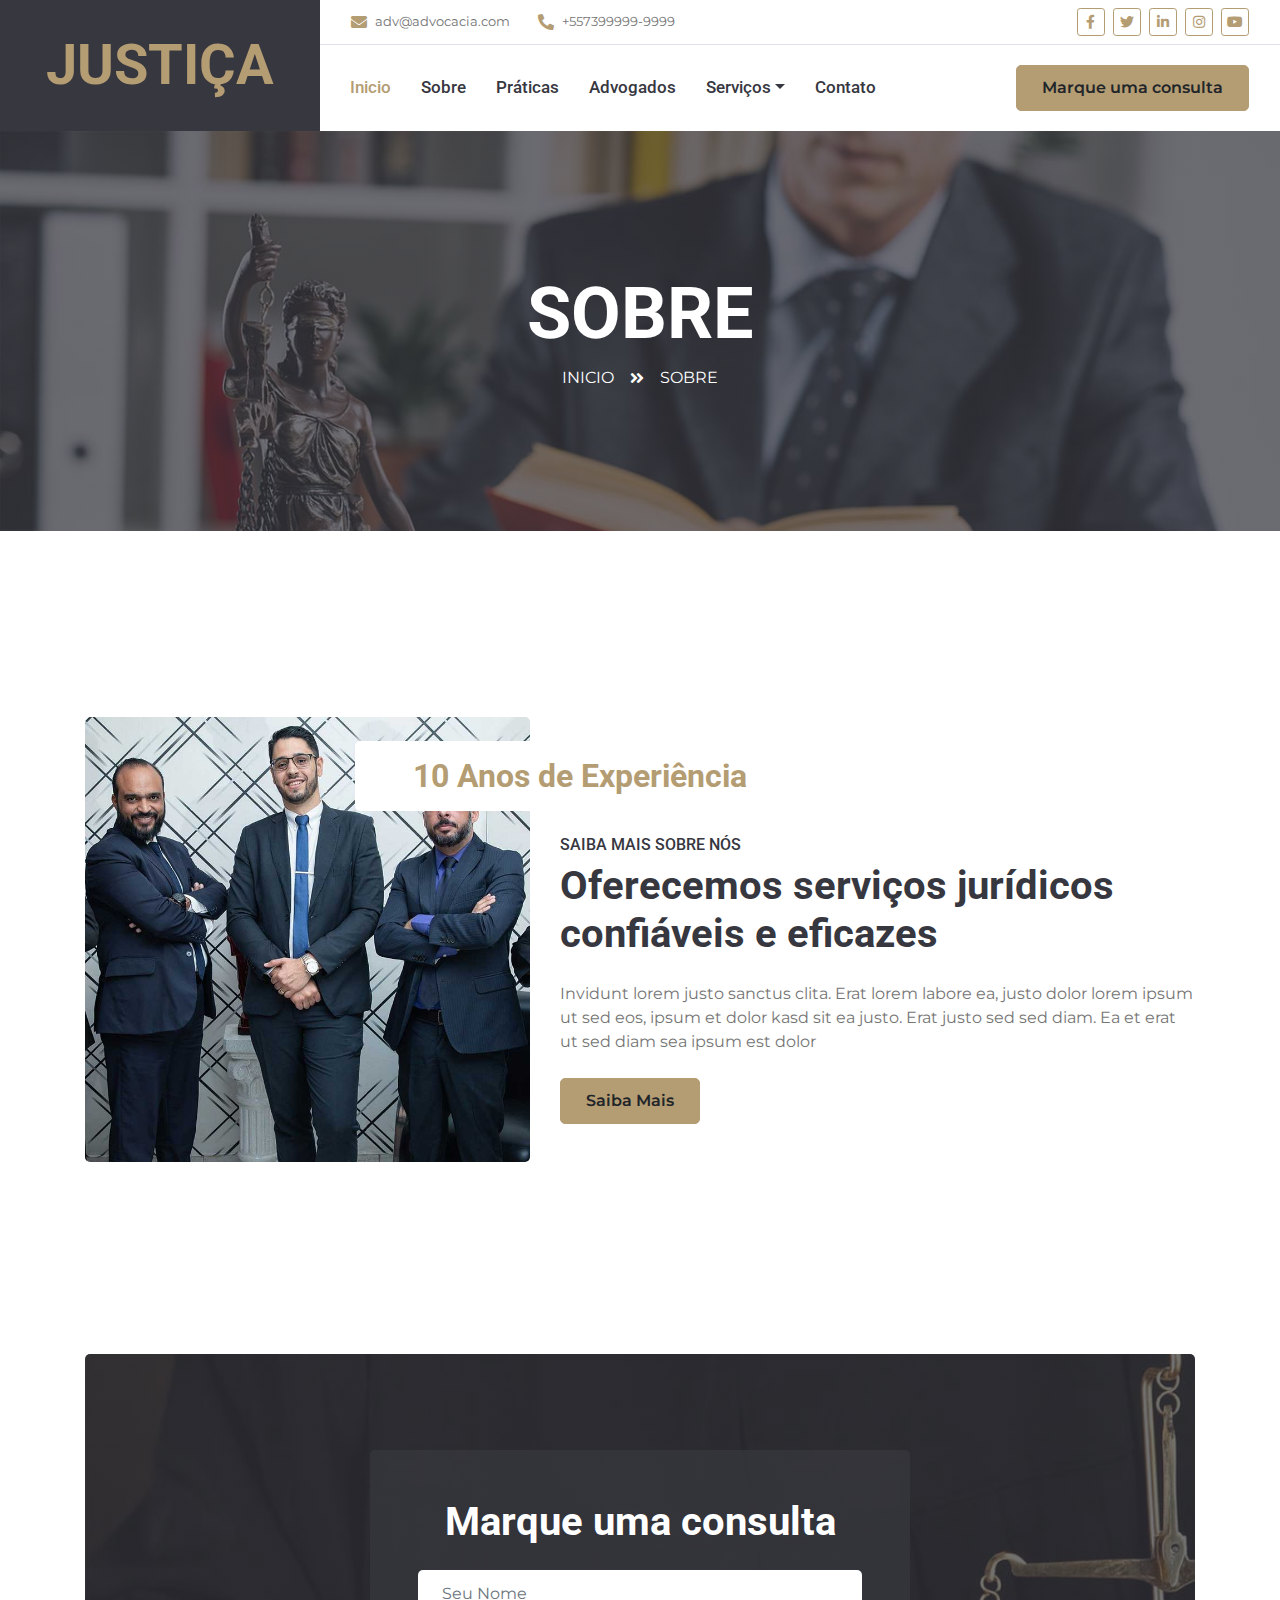
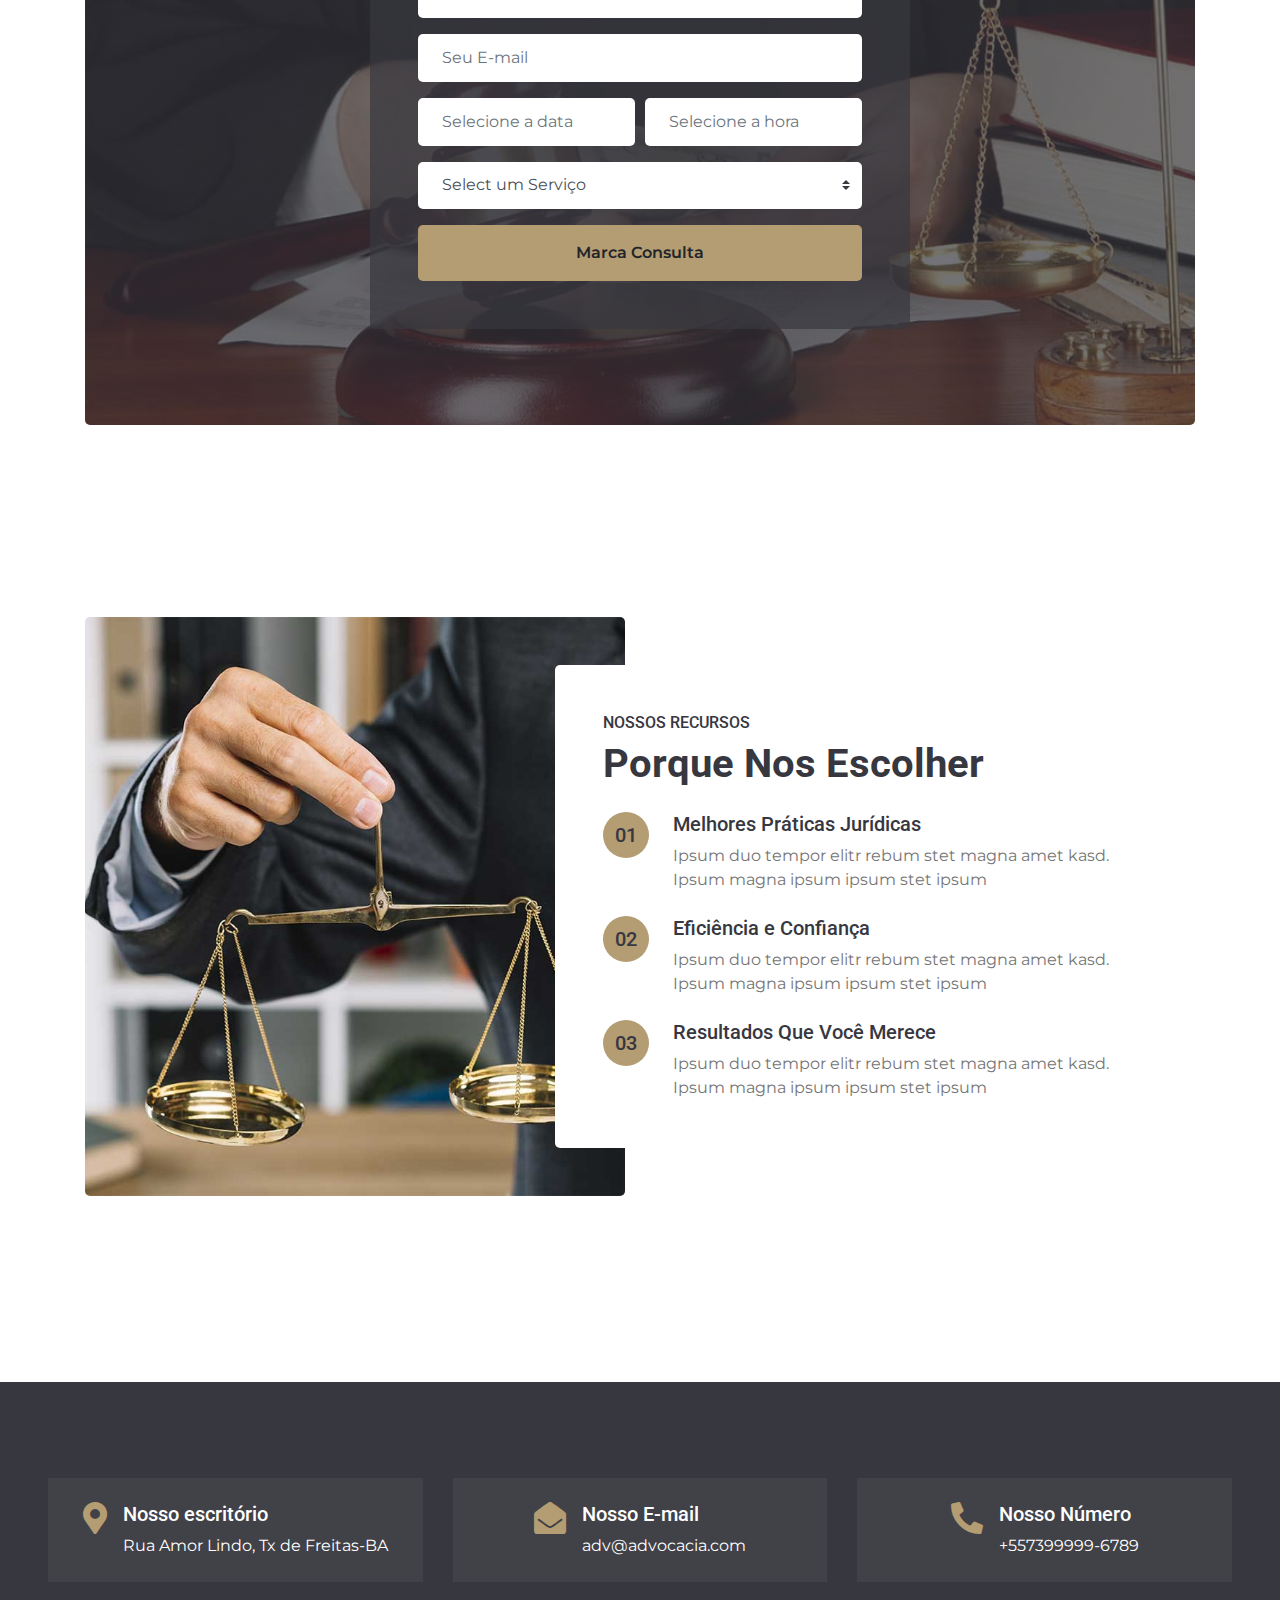
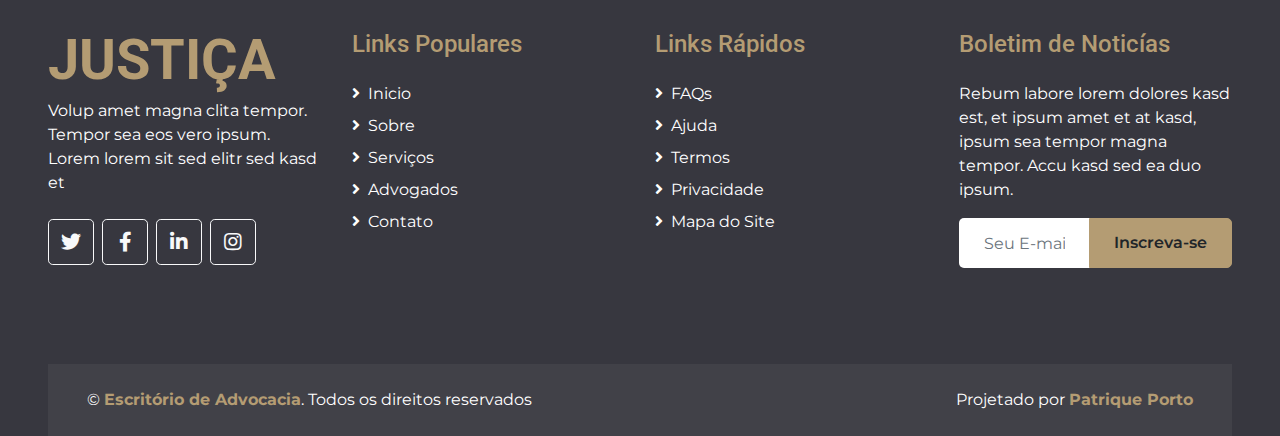
==== about.html @ 9b66af9b "Page finished" ====
<!DOCTYPE html>
<html lang="pt-br">

<head>
    <meta charset="utf-8">
    <title>Escritório de Advocacia</title>
    <meta content="width=device-width, initial-scale=1.0" name="viewport">
    <meta content="Free HTML Templates" name="keywords">
    <meta content="Free HTML Templates" name="description">

    <!-- Favicon -->
    <link href="img/favicon.ico" rel="icon">

    <!-- Google Web Fonts -->
    <link rel="preconnect" href="https://fonts.gstatic.com">
    <link href="https://fonts.googleapis.com/css2?family=Montserrat:wght@400;600&family=Roboto:wght@300;500;700&display=swap" rel="stylesheet"> 

    <!-- Font Awesome -->
    <link href="https://cdnjs.cloudflare.com/ajax/libs/font-awesome/5.10.0/css/all.min.css" rel="stylesheet">

    <!-- Libraries Stylesheet -->
    <link href="lib/owlcarousel/assets/owl.carousel.min.css" rel="stylesheet">
    <link href="lib/tempusdominus/css/tempusdominus-bootstrap-4.min.css" rel="stylesheet" />

    <!-- Customized Bootstrap Stylesheet -->
    <link href="css/style.css" rel="stylesheet">
</head>

<body>
    <!-- Header Start -->
    <div class="container-fluid container-bar">
        <div class="row">
            <div class="col-lg-3 bg-secondary d-none d-lg-block">
                <a href="index.html" class="navbar-brand w-120 h-100 m-0 p-0 d-flex align-items-center justify-content-center">
                    <h1 class="m-0 display-4 text-primary text-uppercase">Justiça</h1>
                </a>
            </div>
            <div class="col-lg-9">
                <div class="row bg-white border-bottom d-none d-lg-flex">
                    <div class="col-lg-7 text-left">
                        <div class="h-100 d-inline-flex align-items-center py-2 px-3">
                            <i class="fa fa-envelope text-primary mr-2"></i>
                            <small>adv@advocacia.com</small>
                        </div>
                        <div class="h-100 d-inline-flex align-items-center py-2 px-2">
                            <i class="fa fa-phone-alt text-primary mr-2"></i>
                            <small>+557399999-9999</small>
                        </div>
                    </div>
                    <div class="col-lg-5 text-right">
                        <div class="d-inline-flex align-items-center p-2">
                            <a class="btn btn-sm btn-outline-primary btn-sm-square mr-2" href="">
                                <i class="fab fa-facebook-f"></i>
                            </a>
                            <a class="btn btn-sm btn-outline-primary btn-sm-square mr-2" href="">
                                <i class="fab fa-twitter"></i>
                            </a>
                            <a class="btn btn-sm btn-outline-primary btn-sm-square mr-2" href="">
                                <i class="fab fa-linkedin-in"></i>
                            </a>
                            <a class="btn btn-sm btn-outline-primary btn-sm-square mr-2" href="">
                                <i class="fab fa-instagram"></i>
                            </a>
                            <a class="btn btn-sm btn-outline-primary btn-sm-square mr-2" href="">
                                <i class="fab fa-youtube"></i>
                            </a>
                        </div>
                    </div>
                </div>
                <nav class="navbar navbar-expand-lg bg-white navbar-light p-0">
                    <a href="index.html" class="navbar-brand d-block d-lg-none">
                        <h1 class="m-0 display-4 text-primary text-uppercase">Justiça</h1>
                    </a>
                    <button type="button" class="navbar-toggler" data-toggle="collapse" data-target="#navbarCollapse">
                        <span class="navbar-toggler-icon"></span>
                    </button>
                    <div class="collapse navbar-collapse justify-content-between" id="navbarCollapse">
                        <div class="navbar-nav mr-auto py-0">
                            <a href="index.html" class="nav-item nav-link active">Inicio</a>
                            <a href="about.html" class="nav-item nav-link">Sobre</a>
                            <a href="service.html" class="nav-item nav-link">Práticas</a>
                            <a href="team.html" class="nav-item nav-link">Advogados</a>
                            <div class="nav-item dropdown">
                                <a href="#" class="nav-link dropdown-toggle" data-toggle="dropdown">Serviços</a>
                                <div class="dropdown-menu rounded-0 m-0">
                                    <a href="#" class="dropdown-item">Serviços 1</a>
                                    <a href="#" class="dropdown-item">Serviços 2</a>
                                    <a href="#" class="dropdown-item">Serviços 3</a>
                                </div>
                            </div>
                            <a href="contact.html" class="nav-item nav-link">Contato</a>
                        </div>
                        <a href="" class="btn btn-primary mr-3 d-none d-lg-block">Marque uma consulta</a>
                    </div>
                </nav>
            </div>
        </div>
    </div>
    <!-- Header End -->


    <!-- Page Header Start -->
    <div class="container-fluid bg-page-header" style="margin-bottom: 90px;">
        <div class="container">
            <div class="d-flex flex-column align-items-center justify-content-center" style="min-height: 400px">
                <h3 class="display-3 text-white text-uppercase">Sobre</h3>
                <div class="d-inline-flex text-white">
                    <p class="m-0 text-uppercase"><a class="text-white" href="">Inicio</a></p>
                    <i class="fa fa-angle-double-right pt-1 px-3"></i>
                    <p class="m-0 text-uppercase">Sobre</p>
                </div>
            </div>
        </div>
    </div>
    <!-- Page Header End -->


    <!-- About Start -->
    <div class="container-fluid py-5">
        <div class="container py-5">
            <div class="row">
                <div class="col-lg-5">
                    <img class="img-fluid rounded" src="img/about.jpg" alt="">
                </div>
                <div class="col-lg-7 mt-4 mt-lg-0">
                    <h2 class="position-relative text-center bg-white text-primary rounded p-3 mt-4 mb-4 d-none d-lg-block" style="width: 450px; margin-left: -205px;">10 Anos de Experiência</h2>
                    <h6 class="text-uppercase">Saiba mais sobre nós</h6>
                    <h1 class="mb-4">Oferecemos serviços jurídicos confiáveis ​​e eficazes</h1>
                    <p>Invidunt lorem justo sanctus clita. Erat lorem labore ea, justo dolor lorem ipsum ut sed eos, ipsum et dolor kasd sit ea justo. Erat justo sed sed diam. Ea et erat ut sed diam sea ipsum est dolor</p>
                    <a href="" class="btn btn-primary mt-2">Saiba Mais</a>
                </div>
            </div>
        </div>
    </div>
    <!-- About End -->


    <!-- Appointment Start -->
    <div class="container-fluid py-5">
        <div class="container py-5">
            <div class="bg-appointment rounded">
                <div class="row h-100 align-items-center justify-content-center">
                    <div class="col-lg-6 py-5">
                        <div class="rounded p-5 my-5" style="background: rgba(55, 55, 63, .7);">
                            <h1 class="text-center text-white mb-4">Marque uma consulta</h1>
                            <form>
                                <div class="form-group">
                                    <input type="text" class="form-control border-0 p-4" placeholder="Seu Nome" required="required" />
                                </div>
                                <div class="form-group">
                                    <input type="email" class="form-control border-0 p-4" placeholder="Seu E-mail" required="required" />
                                </div>
                                <div class="form-row">
                                    <div class="col-6">
                                        <div class="form-group">
                                            <div class="date" id="date" data-target-input="nearest">
                                                <input type="text" class="form-control border-0 p-4 datetimepicker-input" placeholder="Selecione a data" data-target="#date" data-toggle="datetimepicker"/>
                                            </div>
                                        </div>
                                    </div>
                                    <div class="col-6">
                                        <div class="form-group">
                                            <div class="time" id="time" data-target-input="nearest">
                                                <input type="text" class="form-control border-0 p-4 datetimepicker-input" placeholder="Selecione a hora" data-target="#time" data-toggle="datetimepicker"/>
                                            </div>
                                        </div>
                                    </div>
                                </div>
                                <div class="form-group">
                                    <select class="custom-select border-0 px-4" style="height: 47px;">
                                        <option selected>Select um Serviço</option>
                                        <option value="1">Serviço 1</option>
                                        <option value="2">Serviço 2</option>
                                        <option value="3">Serviço 3</option>
                                    </select>
                                </div>
                                <div>
                                    <button class="btn btn-primary btn-block border-0 py-3" type="submit">Marca Consulta</button>
                                </div>
                            </form>
                        </div>
                    </div>
                </div>
            </div>
        </div>
    </div>
    <!-- Appointment End -->


    <!-- Features Start -->
    <div class="container-fluid py-5">
        <div class="container py-5">
            <div class="row">
                <div class="col-lg-6" style="min-height: 500px;">
                    <div class="position-relative h-100 rounded overflow-hidden">
                        <img class="position-absolute w-100 h-100" src="img/feature.jpg" style="object-fit: cover;">
                    </div>
                </div>
                <div class="col-lg-6 pt-5 pb-lg-5">
                    <div class="feature-text bg-white rounded p-lg-5">
                        <h6 class="text-uppercase">Nossos Recursos</h6>
                        <h1 class="mb-4">Porque Nos Escolher</h1>
                        <div class="d-flex mb-4">
                            <div class="btn-primary btn-lg-square px-3" style="border-radius: 50px;">
                                <h5 class="text-secondary m-0">01</h5>
                            </div>
                            <div class="ml-4">
                                <h5>Melhores Práticas Jurídicas</h5>
                                <p class="m-0">Ipsum duo tempor elitr rebum stet magna amet kasd. Ipsum magna ipsum ipsum stet ipsum</p>
                            </div>
                        </div>
                        <div class="d-flex mb-4">
                            <div class="btn-primary btn-lg-square px-3" style="border-radius: 50px;">
                                <h5 class="text-secondary m-0">02</h5>
                            </div>
                            <div class="ml-4">
                                <h5>Eficiência e Confiança</h5>
                                <p class="m-0">Ipsum duo tempor elitr rebum stet magna amet kasd. Ipsum magna ipsum ipsum stet ipsum</p>
                            </div>
                        </div>
                        <div class="d-flex">
                            <div class="btn-primary btn-lg-square px-3" style="border-radius: 50px;">
                                <h5 class="text-secondary m-0">03</h5>
                            </div>
                            <div class="ml-4">
                                <h5>Resultados Que Você Merece</h5>
                                <p class="m-0">Ipsum duo tempor elitr rebum stet magna amet kasd. Ipsum magna ipsum ipsum stet ipsum</p>
                            </div>
                        </div>
                    </div>
                </div>
            </div>
        </div>
    </div>
    <!-- Features End -->


     <!-- Footer Start -->
     <div class="container-fluid bg-secondary text-white pt-5 px-sm-3 px-md-5" style="margin-top: 90px;">
        <div class="row mt-5">
            <div class="col-lg-4">
                <div class="d-flex justify-content-lg-center p-4" style="background: rgba(256, 256, 256, .05);">
                    <i class="fa fa-2x fa-map-marker-alt text-primary"></i>
                    <div class="ml-3">
                        <h5 class="text-white">Nosso escritório</h5>
                        <p class="m-0">Rua Amor Lindo, Tx de Freitas-BA</p>
                    </div>
                </div>
            </div>
            <div class="col-lg-4">
                <div class="d-flex justify-content-lg-center p-4" style="background: rgba(256, 256, 256, .05);">
                    <i class="fa fa-2x fa-envelope-open text-primary"></i>
                    <div class="ml-3">
                        <h5 class="text-white">Nosso E-mail</h5>
                        <p class="m-0">adv@advocacia.com</p>
                    </div>
                </div>
            </div>
            <div class="col-lg-4">
                <div class="d-flex justify-content-lg-center p-4" style="background: rgba(256, 256, 256, .05);">
                    <i class="fa fa-2x fa-phone-alt text-primary"></i>
                    <div class="ml-3">
                        <h5 class="text-white">Nosso Número</h5>
                        <p class="m-0">+557399999-6789</p>
                    </div>
                </div>
            </div>
        </div>
        <div class="row pt-5">
            <div class="col-lg-3 col-md-6 mb-5">
                <a href="index.html" class="navbar-brand">
                    <h1 class="m-0 mt-n2 display-4 text-primary text-uppercase">Justiça</h1>
                </a>
                <p>Volup amet magna clita tempor. Tempor sea eos vero ipsum. Lorem lorem sit sed elitr sed kasd et</p>
                <div class="d-flex justify-content-start mt-4">
                    <a class="btn btn-lg btn-outline-light btn-lg-square mr-2" href="#"><i class="fab fa-twitter"></i></a>
                    <a class="btn btn-lg btn-outline-light btn-lg-square mr-2" href="#"><i class="fab fa-facebook-f"></i></a>
                    <a class="btn btn-lg btn-outline-light btn-lg-square mr-2" href="#"><i class="fab fa-linkedin-in"></i></a>
                    <a class="btn btn-lg btn-outline-light btn-lg-square" href="#"><i class="fab fa-instagram"></i></a>
                </div>
            </div>
            <div class="col-lg-3 col-md-6 mb-5">
                <h4 class="font-weight-semi-bold text-primary mb-4">Links Populares</h4>
                <div class="d-flex flex-column justify-content-start">
                    <a class="text-white mb-2" href="#"><i class="fa fa-angle-right mr-2"></i>Inicio</a>
                    <a class="text-white mb-2" href="#"><i class="fa fa-angle-right mr-2"></i>Sobre</a>
                    <a class="text-white mb-2" href="#"><i class="fa fa-angle-right mr-2"></i>Serviços</a>
                    <a class="text-white mb-2" href="#"><i class="fa fa-angle-right mr-2"></i>Advogados</a>
                    <a class="text-white" href="#"><i class="fa fa-angle-right mr-2"></i>Contato</a>
                </div>
            </div>
            <div class="col-lg-3 col-md-6 mb-5">
                <h4 class="font-weight-semi-bold text-primary mb-4">Links Rápidos</h4>
                <div class="d-flex flex-column justify-content-start">
                    <a class="text-white mb-2" href="#"><i class="fa fa-angle-right mr-2"></i>FAQs</a>
                    <a class="text-white mb-2" href="#"><i class="fa fa-angle-right mr-2"></i>Ajuda</a>
                    <a class="text-white mb-2" href="#"><i class="fa fa-angle-right mr-2"></i>Termos</a>
                    <a class="text-white mb-2" href="#"><i class="fa fa-angle-right mr-2"></i>Privacidade</a>
                    <a class="text-white" href="#"><i class="fa fa-angle-right mr-2"></i>Mapa do Site</a>
                </div>
            </div>
            <div class="col-lg-3 col-md-6 mb-5">
                <h4 class="font-weight-semi-bold text-primary mb-4">Boletim de Noticías</h4>
                <p>Rebum labore lorem dolores kasd est, et ipsum amet et at kasd, ipsum sea tempor magna tempor. Accu kasd sed ea duo ipsum.</p>
                <div class="w-100">
                    <div class="input-group">
                        <input type="text" class="form-control border-0" style="padding: 25px;" placeholder="Seu E-mail">
                        <div class="input-group-append">
                            <button class="btn btn-primary px-4">Inscreva-se</button>
                        </div>
                    </div>
                </div>
            </div>
        </div>
        <div class="row p-4 mt-5 mx-0" style="background: rgba(256, 256, 256, .05);">
            <div class="col-md-6 text-center text-md-left mb-3 mb-md-0">
                <p class="m-0 text-white">&copy; <a class="font-weight-bold" href="#">Escritório de Advocacia</a>. Todos os direitos reservados</p>
            </div>
            <div class="col-md-6 text-center text-md-right">
                <p class="m-0 text-white">Projetado por <a class="font-weight-bold" href="https://portfolio-patrique-porto.vercel.app/" target="_blank">Patrique Porto</a></p>
            </div>
        </div>
    </div>
    <!-- Footer End -->



    <!-- Back to Top -->
    <a href="#" class="btn btn-primary px-3 back-to-top"><i class="fa fa-angle-double-up"></i></a>


    <!-- JavaScript Libraries -->
    <script src="https://code.jquery.com/jquery-3.4.1.min.js"></script>
    <script src="https://stackpath.bootstrapcdn.com/bootstrap/4.4.1/js/bootstrap.bundle.min.js"></script>
    <script src="lib/easing/easing.min.js"></script>
    <script src="lib/waypoints/waypoints.min.js"></script>
    <script src="lib/owlcarousel/owl.carousel.min.js"></script>
    <script src="lib/tempusdominus/js/moment.min.js"></script>
    <script src="lib/tempusdominus/js/moment-timezone.min.js"></script>
    <script src="lib/tempusdominus/js/tempusdominus-bootstrap-4.min.js"></script>

    <!-- Contact Javascript File -->
    <script src="mail/jqBootstrapValidation.min.js"></script>
    <script src="mail/contact.js"></script>

    <!-- Template Javascript -->
    <script src="js/main.js"></script>
</body>

</html>
---- css/style.css ----
/******* Initial Configs ********/

:root {
  --blue: #007bff;
  --indigo: #6610f2;
  --purple: #6f42c1;
  --pink: #e83e8c;
  --red: #dc3545;
  --orange: #fd7e14;
  --yellow: #ffc107;
  --green: #28a745;
  --teal: #20c997;
  --cyan: #17a2b8;
  --white: #fff;
  --gray: #6c757d;
  --gray-dark: #343a40;
  --primary: #B49C73;
  --secondary: #37373F;
  --success: #28a745;
  --info: #17a2b8;
  --warning: #ffc107;
  --danger: #dc3545;
  --light: #f8f9fa;
  --dark: #343a40;
  --breakpoint-xs: 0;
  --breakpoint-sm: 576px;
  --breakpoint-md: 768px;
  --breakpoint-lg: 992px;
  --breakpoint-xl: 1200px;
  --font-family-sans-serif: "Montserrat", sans-serif;
  --font-family-monospace: SFMono-Regular, Menlo, Monaco, Consolas, "Liberation Mono", "Courier New", monospace;
}

*,
*::before,
*::after {
  box-sizing: border-box;
}

html {
  font-family: sans-serif;
  line-height: 1.15;
  -webkit-text-size-adjust: 100%;
  -webkit-tap-highlight-color: rgba(0, 0, 0, 0);
}

article, aside, figcaption, figure, footer, header, hgroup, main, nav, section {
  display: block;
}

body {
  margin: 0;
  font-family: "Montserrat", sans-serif;
  font-size: 1rem;
  font-weight: 400;
  line-height: 1.5;
  color: #757575;
  text-align: left;
  background-color: #fff;
}

[tabindex="-1"]:focus:not(:focus-visible) {
  outline: 0 !important;
}

hr {
  box-sizing: content-box;
  height: 0;
  overflow: visible;
}

h1, h2, h3, h4, h5, h6 {
  margin-top: 0;
  margin-bottom: 0.5rem;
}

p {
  margin-top: 0;
  margin-bottom: 1rem;
}

abbr[title],
abbr[data-original-title] {
  text-decoration: underline;
  text-decoration: underline dotted;
  cursor: help;
  border-bottom: 0;
  text-decoration-skip-ink: none;
}

address {
  margin-bottom: 1rem;
  font-style: normal;
  line-height: inherit;
}

ol,
ul,
dl {
  margin-top: 0;
  margin-bottom: 1rem;
}

ol ol,
ul ul,
ol ul,
ul ol {
  margin-bottom: 0;
}

dt {
  font-weight: 700;
}

dd {
  margin-bottom: .5rem;
  margin-left: 0;
}

blockquote {
  margin: 0 0 1rem;
}

b,
strong {
  font-weight: bolder;
}

small {
  font-size: 80%;
}

sub,
sup {
  position: relative;
  font-size: 75%;
  line-height: 0;
  vertical-align: baseline;
}

sub {
  bottom: -.25em;
}

sup {
  top: -.5em;
}

a {
  color: #B49C73;
  text-decoration: none;
  background-color: transparent;
}

a:hover {
  color: #8e764c;
  text-decoration: underline;
}

a:not([href]):not([class]) {
  color: inherit;
  text-decoration: none;
}

a:not([href]):not([class]):hover {
  color: inherit;
  text-decoration: none;
}

pre,
code,
kbd,
samp {
  font-family: SFMono-Regular, Menlo, Monaco, Consolas, "Liberation Mono", "Courier New", monospace;
  font-size: 1em;
}

pre {
  margin-top: 0;
  margin-bottom: 1rem;
  overflow: auto;
  -ms-overflow-style: scrollbar;
}

figure {
  margin: 0 0 1rem;
}

img {
  vertical-align: middle;
  border-style: none;
}

svg {
  overflow: hidden;
  vertical-align: middle;
}

table {
  border-collapse: collapse;
}

caption {
  padding-top: 0.75rem;
  padding-bottom: 0.75rem;
  color: #6c757d;
  text-align: left;
  caption-side: bottom;
}

th {
  text-align: inherit;
  text-align: -webkit-match-parent;
}

label {
  display: inline-block;
  margin-bottom: 0.5rem;
}

button {
  border-radius: 0;
}

button:focus {
  outline: 1px dotted;
  outline: 5px auto -webkit-focus-ring-color;
}

input,
button,
select,
optgroup,
textarea {
  margin: 0;
  font-family: inherit;
  font-size: inherit;
  line-height: inherit;
}

button,
input {
  overflow: visible;
}

button,
select {
  text-transform: none;
}

[role="button"] {
  cursor: pointer;
}

select {
  word-wrap: normal;
}

button,
[type="button"],
[type="reset"],
[type="submit"] {
  -webkit-appearance: button;
}

button:not(:disabled),
[type="button"]:not(:disabled),
[type="reset"]:not(:disabled),
[type="submit"]:not(:disabled) {
  cursor: pointer;
}

button::-moz-focus-inner,
[type="button"]::-moz-focus-inner,
[type="reset"]::-moz-focus-inner,
[type="submit"]::-moz-focus-inner {
  padding: 0;
  border-style: none;
}

input[type="radio"],
input[type="checkbox"] {
  box-sizing: border-box;
  padding: 0;
}

textarea {
  overflow: auto;
  resize: vertical;
}

fieldset {
  min-width: 0;
  padding: 0;
  margin: 0;
  border: 0;
}

legend {
  display: block;
  width: 100%;
  max-width: 100%;
  padding: 0;
  margin-bottom: .5rem;
  font-size: 1.5rem;
  line-height: inherit;
  color: inherit;
  white-space: normal;
}

@media (max-width: 1200px) {
  legend {
    font-size: calc(1.275rem + 0.3vw) ;
  }
}

progress {
  vertical-align: baseline;
}

[type="number"]::-webkit-inner-spin-button,
[type="number"]::-webkit-outer-spin-button {
  height: auto;
}

[type="search"] {
  outline-offset: -2px;
  -webkit-appearance: none;
}

[type="search"]::-webkit-search-decoration {
  -webkit-appearance: none;
}

::-webkit-file-upload-button {
  font: inherit;
  -webkit-appearance: button;
}

output {
  display: inline-block;
}

summary {
  display: list-item;
  cursor: pointer;
}

template {
  display: none;
}

[hidden] {
  display: none !important;
}

h1, h2, h3, h4, h5, h6,
.h1, .h2, .h3, .h4, .h5, .h6 {
  margin-bottom: 0.5rem;
  font-family: "Roboto", sans-serif;
  font-weight: 500;
  line-height: 1.2;
  color: #37373F;
}

h1, .h1 {
  font-size: 2.5rem;
}

@media (max-width: 1200px) {
  h1, .h1 {
    font-size: calc(1.375rem + 1.5vw) ;
  }
}

h2, .h2 {
  font-size: 2rem;
}

@media (max-width: 1200px) {
  h2, .h2 {
    font-size: calc(1.325rem + 0.9vw) ;
  }
}

h3, .h3 {
  font-size: 1.75rem;
}

@media (max-width: 1200px) {
  h3, .h3 {
    font-size: calc(1.3rem + 0.6vw) ;
  }
}

h4, .h4 {
  font-size: 1.5rem;
}

@media (max-width: 1200px) {
  h4, .h4 {
    font-size: calc(1.275rem + 0.3vw) ;
  }
}

h5, .h5 {
  font-size: 1.25rem;
}

h6, .h6 {
  font-size: 1rem;
}

.lead {
  font-size: 1.25rem;
  font-weight: 300;
}

.display-1 {
  font-size: 6rem;
  font-weight: 300;
  line-height: 1.2;
}

@media (max-width: 1200px) {
  .display-1 {
    font-size: calc(1.725rem + 5.7vw) ;
  }
}

.display-2 {
  font-size: 5.5rem;
  font-weight: 300;
  line-height: 1.2;
}

@media (max-width: 1200px) {
  .display-2 {
    font-size: calc(1.675rem + 5.1vw) ;
  }
}

.display-3 {
  font-size: 4.5rem;
  font-weight: 300;
  line-height: 1.2;
}

@media (max-width: 1200px) {
  .display-3 {
    font-size: calc(1.575rem + 3.9vw) ;
  }
}

.display-4 {
  font-size: 3.5rem;
  font-weight: 300;
  line-height: 1.2;
}

@media (max-width: 1200px) {
  .display-4 {
    font-size: calc(1.475rem + 2.7vw) ;
  }
}

hr {
  margin-top: 1rem;
  margin-bottom: 1rem;
  border: 0;
  border-top: 1px solid rgba(0, 0, 0, 0.1);
}

small,
.small {
  font-size: 80%;
  font-weight: 400;
}

mark,
.mark {
  padding: 0.2em;
  background-color: #fcf8e3;
}

.list-unstyled {
  padding-left: 0;
  list-style: none;
}

.list-inline {
  padding-left: 0;
  list-style: none;
}

.list-inline-item {
  display: inline-block;
}

.list-inline-item:not(:last-child) {
  margin-right: 0.5rem;
}

.initialism {
  font-size: 90%;
  text-transform: uppercase;
}

.blockquote {
  margin-bottom: 1rem;
  font-size: 1.25rem;
}

.blockquote-footer {
  display: block;
  font-size: 80%;
  color: #6c757d;
}

.blockquote-footer::before {
  content: "\2014\00A0";
}

.img-fluid {
  max-width: 100%;
  height: auto;
}

.img-thumbnail {
  padding: 0.25rem;
  background-color: #fff;
  border: 1px solid #dee2e6;
  border-radius: 5px;
  max-width: 100%;
  height: auto;
}

.figure {
  display: inline-block;
}

.figure-img {
  margin-bottom: 0.5rem;
  line-height: 1;
}

.figure-caption {
  font-size: 90%;
  color: #6c757d;
}

code {
  font-size: 87.5%;
  color: #e83e8c;
  word-wrap: break-word;
}

a > code {
  color: inherit;
}

kbd {
  padding: 0.2rem 0.4rem;
  font-size: 87.5%;
  color: #fff;
  background-color: #212529;
  border-radius: 0.2rem;
}

kbd kbd {
  padding: 0;
  font-size: 100%;
  font-weight: 700;
}

pre {
  display: block;
  font-size: 87.5%;
  color: #212529;
}

pre code {
  font-size: inherit;
  color: inherit;
  word-break: normal;
}

.pre-scrollable {
  max-height: 340px;
  overflow-y: scroll;
}
/*
.container-bar {
  position: fixed;
  z-index: 50;
}
*/

.container,
.container-fluid,
.container-sm,
.container-md,
.container-lg,
.container-xl {
  width: 100%;
  padding-right: 15px;
  padding-left: 15px;
  margin-right: auto;
  margin-left: auto;
}


@media (min-width: 576px) {
  .container, .container-sm {
    max-width: 540px;
  }
}

@media (min-width: 768px) {
  .container, .container-sm, .container-md {
    max-width: 720px;
  }
}

@media (min-width: 992px) {
  .container, .container-sm, .container-md, .container-lg {
    max-width: 960px;
  }
}

@media (min-width: 1200px) {
  .container, .container-sm, .container-md, .container-lg, .container-xl {
    max-width: 1140px;
  }
}

.row {
  display: flex;
  flex-wrap: wrap;
  margin-right: -15px;
  margin-left: -15px;
}

.no-gutters {
  margin-right: 0;
  margin-left: 0;
}

.no-gutters > .col,
.no-gutters > [class*="col-"] {
  padding-right: 0;
  padding-left: 0;
}

.col-1, .col-2, .col-3, .col-4, .col-5, .col-6, .col-7, .col-8, .col-9, .col-10, .col-11, .col-12, .col,
.col-auto, .col-sm-1, .col-sm-2, .col-sm-3, .col-sm-4, .col-sm-5, .col-sm-6, .col-sm-7, .col-sm-8, .col-sm-9, .col-sm-10, .col-sm-11, .col-sm-12, .col-sm,
.col-sm-auto, .col-md-1, .col-md-2, .col-md-3, .col-md-4, .col-md-5, .col-md-6, .col-md-7, .col-md-8, .col-md-9, .col-md-10, .col-md-11, .col-md-12, .col-md,
.col-md-auto, .col-lg-1, .col-lg-2, .col-lg-3, .col-lg-4, .col-lg-5, .col-lg-6, .col-lg-7, .col-lg-8, .col-lg-9, .col-lg-10, .col-lg-11, .col-lg-12, .col-lg,
.col-lg-auto, .col-xl-1, .col-xl-2, .col-xl-3, .col-xl-4, .col-xl-5, .col-xl-6, .col-xl-7, .col-xl-8, .col-xl-9, .col-xl-10, .col-xl-11, .col-xl-12, .col-xl,
.col-xl-auto {
  position: relative;
  width: 100%;
  padding-right: 15px;
  padding-left: 15px;
}

.col {
  flex-basis: 0;
  flex-grow: 1;
  max-width: 100%;
}

.row-cols-1 > * {
  flex: 0 0 100%;
  max-width: 100%;
}

.row-cols-2 > * {
  flex: 0 0 50%;
  max-width: 50%;
}

.row-cols-3 > * {
  flex: 0 0 33.33333%;
  max-width: 33.33333%;
}

.row-cols-4 > * {
  flex: 0 0 25%;
  max-width: 25%;
}

.row-cols-5 > * {
  flex: 0 0 20%;
  max-width: 20%;
}

.row-cols-6 > * {
  flex: 0 0 16.66667%;
  max-width: 16.66667%;
}

.col-auto {
  flex: 0 0 auto;
  width: auto;
  max-width: 100%;
}

.col-1 {
  flex: 0 0 8.33333%;
  max-width: 8.33333%;
}

.col-2 {
  flex: 0 0 16.66667%;
  max-width: 16.66667%;
}

.col-3 {
  flex: 0 0 25%;
  max-width: 25%;
}

.col-4 {
  flex: 0 0 33.33333%;
  max-width: 33.33333%;
}

.col-5 {
  flex: 0 0 41.66667%;
  max-width: 41.66667%;
}

.col-6 {
  flex: 0 0 50%;
  max-width: 50%;
}

.col-7 {
  flex: 0 0 58.33333%;
  max-width: 58.33333%;
}

.col-8 {
  flex: 0 0 66.66667%;
  max-width: 66.66667%;
}

.col-9 {
  flex: 0 0 75%;
  max-width: 75%;
}

.col-10 {
  flex: 0 0 83.33333%;
  max-width: 83.33333%;
}

.col-11 {
  flex: 0 0 91.66667%;
  max-width: 91.66667%;
}

.col-12 {
  flex: 0 0 100%;
  max-width: 100%;
}

.order-first {
  order: -1;
}

.order-last {
  order: 13;
}

.order-0 {
  order: 0;
}

.order-1 {
  order: 1;
}

.order-2 {
  order: 2;
}

.order-3 {
  order: 3;
}

.order-4 {
  order: 4;
}

.order-5 {
  order: 5;
}

.order-6 {
  order: 6;
}

.order-7 {
  order: 7;
}

.order-8 {
  order: 8;
}

.order-9 {
  order: 9;
}

.order-10 {
  order: 10;
}

.order-11 {
  order: 11;
}

.order-12 {
  order: 12;
}

.offset-1 {
  margin-left: 8.33333%;
}

.offset-2 {
  margin-left: 16.66667%;
}

.offset-3 {
  margin-left: 25%;
}

.offset-4 {
  margin-left: 33.33333%;
}

.offset-5 {
  margin-left: 41.66667%;
}

.offset-6 {
  margin-left: 50%;
}

.offset-7 {
  margin-left: 58.33333%;
}

.offset-8 {
  margin-left: 66.66667%;
}

.offset-9 {
  margin-left: 75%;
}

.offset-10 {
  margin-left: 83.33333%;
}

.offset-11 {
  margin-left: 91.66667%;
}

@media (min-width: 576px) {
  .col-sm {
    flex-basis: 0;
    flex-grow: 1;
    max-width: 100%;
  }
  .row-cols-sm-1 > * {
    flex: 0 0 100%;
    max-width: 100%;
  }
  .row-cols-sm-2 > * {
    flex: 0 0 50%;
    max-width: 50%;
  }
  .row-cols-sm-3 > * {
    flex: 0 0 33.33333%;
    max-width: 33.33333%;
  }
  .row-cols-sm-4 > * {
    flex: 0 0 25%;
    max-width: 25%;
  }
  .row-cols-sm-5 > * {
    flex: 0 0 20%;
    max-width: 20%;
  }
  .row-cols-sm-6 > * {
    flex: 0 0 16.66667%;
    max-width: 16.66667%;
  }
  .col-sm-auto {
    flex: 0 0 auto;
    width: auto;
    max-width: 100%;
  }
  .col-sm-1 {
    flex: 0 0 8.33333%;
    max-width: 8.33333%;
  }
  .col-sm-2 {
    flex: 0 0 16.66667%;
    max-width: 16.66667%;
  }
  .col-sm-3 {
    flex: 0 0 25%;
    max-width: 25%;
  }
  .col-sm-4 {
    flex: 0 0 33.33333%;
    max-width: 33.33333%;
  }
  .col-sm-5 {
    flex: 0 0 41.66667%;
    max-width: 41.66667%;
  }
  .col-sm-6 {
    flex: 0 0 50%;
    max-width: 50%;
  }
  .col-sm-7 {
    flex: 0 0 58.33333%;
    max-width: 58.33333%;
  }
  .col-sm-8 {
    flex: 0 0 66.66667%;
    max-width: 66.66667%;
  }
  .col-sm-9 {
    flex: 0 0 75%;
    max-width: 75%;
  }
  .col-sm-10 {
    flex: 0 0 83.33333%;
    max-width: 83.33333%;
  }
  .col-sm-11 {
    flex: 0 0 91.66667%;
    max-width: 91.66667%;
  }
  .col-sm-12 {
    flex: 0 0 100%;
    max-width: 100%;
  }
  .order-sm-first {
    order: -1;
  }
  .order-sm-last {
    order: 13;
  }
  .order-sm-0 {
    order: 0;
  }
  .order-sm-1 {
    order: 1;
  }
  .order-sm-2 {
    order: 2;
  }
  .order-sm-3 {
    order: 3;
  }
  .order-sm-4 {
    order: 4;
  }
  .order-sm-5 {
    order: 5;
  }
  .order-sm-6 {
    order: 6;
  }
  .order-sm-7 {
    order: 7;
  }
  .order-sm-8 {
    order: 8;
  }
  .order-sm-9 {
    order: 9;
  }
  .order-sm-10 {
    order: 10;
  }
  .order-sm-11 {
    order: 11;
  }
  .order-sm-12 {
    order: 12;
  }
  .offset-sm-0 {
    margin-left: 0;
  }
  .offset-sm-1 {
    margin-left: 8.33333%;
  }
  .offset-sm-2 {
    margin-left: 16.66667%;
  }
  .offset-sm-3 {
    margin-left: 25%;
  }
  .offset-sm-4 {
    margin-left: 33.33333%;
  }
  .offset-sm-5 {
    margin-left: 41.66667%;
  }
  .offset-sm-6 {
    margin-left: 50%;
  }
  .offset-sm-7 {
    margin-left: 58.33333%;
  }
  .offset-sm-8 {
    margin-left: 66.66667%;
  }
  .offset-sm-9 {
    margin-left: 75%;
  }
  .offset-sm-10 {
    margin-left: 83.33333%;
  }
  .offset-sm-11 {
    margin-left: 91.66667%;
  }
}

@media (min-width: 768px) {
  .col-md {
    flex-basis: 0;
    flex-grow: 1;
    max-width: 100%;
  }
  .row-cols-md-1 > * {
    flex: 0 0 100%;
    max-width: 100%;
  }
  .row-cols-md-2 > * {
    flex: 0 0 50%;
    max-width: 50%;
  }
  .row-cols-md-3 > * {
    flex: 0 0 33.33333%;
    max-width: 33.33333%;
  }
  .row-cols-md-4 > * {
    flex: 0 0 25%;
    max-width: 25%;
  }
  .row-cols-md-5 > * {
    flex: 0 0 20%;
    max-width: 20%;
  }
  .row-cols-md-6 > * {
    flex: 0 0 16.66667%;
    max-width: 16.66667%;
  }
  .col-md-auto {
    flex: 0 0 auto;
    width: auto;
    max-width: 100%;
  }
  .col-md-1 {
    flex: 0 0 8.33333%;
    max-width: 8.33333%;
  }
  .col-md-2 {
    flex: 0 0 16.66667%;
    max-width: 16.66667%;
  }
  .col-md-3 {
    flex: 0 0 25%;
    max-width: 25%;
  }
  .col-md-4 {
    flex: 0 0 33.33333%;
    max-width: 33.33333%;
  }
  .col-md-5 {
    flex: 0 0 41.66667%;
    max-width: 41.66667%;
  }
  .col-md-6 {
    flex: 0 0 50%;
    max-width: 50%;
  }
  .col-md-7 {
    flex: 0 0 58.33333%;
    max-width: 58.33333%;
  }
  .col-md-8 {
    flex: 0 0 66.66667%;
    max-width: 66.66667%;
  }
  .col-md-9 {
    flex: 0 0 75%;
    max-width: 75%;
  }
  .col-md-10 {
    flex: 0 0 83.33333%;
    max-width: 83.33333%;
  }
  .col-md-11 {
    flex: 0 0 91.66667%;
    max-width: 91.66667%;
  }
  .col-md-12 {
    flex: 0 0 100%;
    max-width: 100%;
  }
  .order-md-first {
    order: -1;
  }
  .order-md-last {
    order: 13;
  }
  .order-md-0 {
    order: 0;
  }
  .order-md-1 {
    order: 1;
  }
  .order-md-2 {
    order: 2;
  }
  .order-md-3 {
    order: 3;
  }
  .order-md-4 {
    order: 4;
  }
  .order-md-5 {
    order: 5;
  }
  .order-md-6 {
    order: 6;
  }
  .order-md-7 {
    order: 7;
  }
  .order-md-8 {
    order: 8;
  }
  .order-md-9 {
    order: 9;
  }
  .order-md-10 {
    order: 10;
  }
  .order-md-11 {
    order: 11;
  }
  .order-md-12 {
    order: 12;
  }
  .offset-md-0 {
    margin-left: 0;
  }
  .offset-md-1 {
    margin-left: 8.33333%;
  }
  .offset-md-2 {
    margin-left: 16.66667%;
  }
  .offset-md-3 {
    margin-left: 25%;
  }
  .offset-md-4 {
    margin-left: 33.33333%;
  }
  .offset-md-5 {
    margin-left: 41.66667%;
  }
  .offset-md-6 {
    margin-left: 50%;
  }
  .offset-md-7 {
    margin-left: 58.33333%;
  }
  .offset-md-8 {
    margin-left: 66.66667%;
  }
  .offset-md-9 {
    margin-left: 75%;
  }
  .offset-md-10 {
    margin-left: 83.33333%;
  }
  .offset-md-11 {
    margin-left: 91.66667%;
  }
}

@media (min-width: 992px) {
  .col-lg {
    flex-basis: 0;
    flex-grow: 1;
    max-width: 100%;
  }
  .row-cols-lg-1 > * {
    flex: 0 0 100%;
    max-width: 100%;
  }
  .row-cols-lg-2 > * {
    flex: 0 0 50%;
    max-width: 50%;
  }
  .row-cols-lg-3 > * {
    flex: 0 0 33.33333%;
    max-width: 33.33333%;
  }
  .row-cols-lg-4 > * {
    flex: 0 0 25%;
    max-width: 25%;
  }
  .row-cols-lg-5 > * {
    flex: 0 0 20%;
    max-width: 20%;
  }
  .row-cols-lg-6 > * {
    flex: 0 0 16.66667%;
    max-width: 16.66667%;
  }
  .col-lg-auto {
    flex: 0 0 auto;
    width: auto;
    max-width: 100%;
  }
  .col-lg-1 {
    flex: 0 0 8.33333%;
    max-width: 8.33333%;
  }
  .col-lg-2 {
    flex: 0 0 16.66667%;
    max-width: 16.66667%;
  }
  .col-lg-3 {
    flex: 0 0 25%;
    max-width: 25%;
  }
  .col-lg-4 {
    flex: 0 0 33.33333%;
    max-width: 33.33333%;
  }
  .col-lg-5 {
    flex: 0 0 41.66667%;
    max-width: 41.66667%;
  }
  .col-lg-6 {
    flex: 0 0 50%;
    max-width: 50%;
  }
  .col-lg-7 {
    flex: 0 0 58.33333%;
    max-width: 58.33333%;
  }
  .col-lg-8 {
    flex: 0 0 66.66667%;
    max-width: 66.66667%;
  }
  .col-lg-9 {
    flex: 0 0 75%;
    max-width: 75%;
  }
  .col-lg-10 {
    flex: 0 0 83.33333%;
    max-width: 83.33333%;
  }
  .col-lg-11 {
    flex: 0 0 91.66667%;
    max-width: 91.66667%;
  }
  .col-lg-12 {
    flex: 0 0 100%;
    max-width: 100%;
  }
  .order-lg-first {
    order: -1;
  }
  .order-lg-last {
    order: 13;
  }
  .order-lg-0 {
    order: 0;
  }
  .order-lg-1 {
    order: 1;
  }
  .order-lg-2 {
    order: 2;
  }
  .order-lg-3 {
    order: 3;
  }
  .order-lg-4 {
    order: 4;
  }
  .order-lg-5 {
    order: 5;
  }
  .order-lg-6 {
    order: 6;
  }
  .order-lg-7 {
    order: 7;
  }
  .order-lg-8 {
    order: 8;
  }
  .order-lg-9 {
    order: 9;
  }
  .order-lg-10 {
    order: 10;
  }
  .order-lg-11 {
    order: 11;
  }
  .order-lg-12 {
    order: 12;
  }
  .offset-lg-0 {
    margin-left: 0;
  }
  .offset-lg-1 {
    margin-left: 8.33333%;
  }
  .offset-lg-2 {
    margin-left: 16.66667%;
  }
  .offset-lg-3 {
    margin-left: 25%;
  }
  .offset-lg-4 {
    margin-left: 33.33333%;
  }
  .offset-lg-5 {
    margin-left: 41.66667%;
  }
  .offset-lg-6 {
    margin-left: 50%;
  }
  .offset-lg-7 {
    margin-left: 58.33333%;
  }
  .offset-lg-8 {
    margin-left: 66.66667%;
  }
  .offset-lg-9 {
    margin-left: 75%;
  }
  .offset-lg-10 {
    margin-left: 83.33333%;
  }
  .offset-lg-11 {
    margin-left: 91.66667%;
  }
}

@media (min-width: 1200px) {
  .col-xl {
    flex-basis: 0;
    flex-grow: 1;
    max-width: 100%;
  }
  .row-cols-xl-1 > * {
    flex: 0 0 100%;
    max-width: 100%;
  }
  .row-cols-xl-2 > * {
    flex: 0 0 50%;
    max-width: 50%;
  }
  .row-cols-xl-3 > * {
    flex: 0 0 33.33333%;
    max-width: 33.33333%;
  }
  .row-cols-xl-4 > * {
    flex: 0 0 25%;
    max-width: 25%;
  }
  .row-cols-xl-5 > * {
    flex: 0 0 20%;
    max-width: 20%;
  }
  .row-cols-xl-6 > * {
    flex: 0 0 16.66667%;
    max-width: 16.66667%;
  }
  .col-xl-auto {
    flex: 0 0 auto;
    width: auto;
    max-width: 100%;
  }
  .col-xl-1 {
    flex: 0 0 8.33333%;
    max-width: 8.33333%;
  }
  .col-xl-2 {
    flex: 0 0 16.66667%;
    max-width: 16.66667%;
  }
  .col-xl-3 {
    flex: 0 0 25%;
    max-width: 25%;
  }
  .col-xl-4 {
    flex: 0 0 33.33333%;
    max-width: 33.33333%;
  }
  .col-xl-5 {
    flex: 0 0 41.66667%;
    max-width: 41.66667%;
  }
  .col-xl-6 {
    flex: 0 0 50%;
    max-width: 50%;
  }
  .col-xl-7 {
    flex: 0 0 58.33333%;
    max-width: 58.33333%;
  }
  .col-xl-8 {
    flex: 0 0 66.66667%;
    max-width: 66.66667%;
  }
  .col-xl-9 {
    flex: 0 0 75%;
    max-width: 75%;
  }
  .col-xl-10 {
    flex: 0 0 83.33333%;
    max-width: 83.33333%;
  }
  .col-xl-11 {
    flex: 0 0 91.66667%;
    max-width: 91.66667%;
  }
  .col-xl-12 {
    flex: 0 0 100%;
    max-width: 100%;
  }
  .order-xl-first {
    order: -1;
  }
  .order-xl-last {
    order: 13;
  }
  .order-xl-0 {
    order: 0;
  }
  .order-xl-1 {
    order: 1;
  }
  .order-xl-2 {
    order: 2;
  }
  .order-xl-3 {
    order: 3;
  }
  .order-xl-4 {
    order: 4;
  }
  .order-xl-5 {
    order: 5;
  }
  .order-xl-6 {
    order: 6;
  }
  .order-xl-7 {
    order: 7;
  }
  .order-xl-8 {
    order: 8;
  }
  .order-xl-9 {
    order: 9;
  }
  .order-xl-10 {
    order: 10;
  }
  .order-xl-11 {
    order: 11;
  }
  .order-xl-12 {
    order: 12;
  }
  .offset-xl-0 {
    margin-left: 0;
  }
  .offset-xl-1 {
    margin-left: 8.33333%;
  }
  .offset-xl-2 {
    margin-left: 16.66667%;
  }
  .offset-xl-3 {
    margin-left: 25%;
  }
  .offset-xl-4 {
    margin-left: 33.33333%;
  }
  .offset-xl-5 {
    margin-left: 41.66667%;
  }
  .offset-xl-6 {
    margin-left: 50%;
  }
  .offset-xl-7 {
    margin-left: 58.33333%;
  }
  .offset-xl-8 {
    margin-left: 66.66667%;
  }
  .offset-xl-9 {
    margin-left: 75%;
  }
  .offset-xl-10 {
    margin-left: 83.33333%;
  }
  .offset-xl-11 {
    margin-left: 91.66667%;
  }
}

.table {
  width: 100%;
  margin-bottom: 1rem;
  color: #757575;
}

.table th,
.table td {
  padding: 0.75rem;
  vertical-align: top;
  border-top: 1px solid #dee2e6;
}

.table thead th {
  vertical-align: bottom;
  border-bottom: 2px solid #dee2e6;
}

.table tbody + tbody {
  border-top: 2px solid #dee2e6;
}

.table-sm th,
.table-sm td {
  padding: 0.3rem;
}

.table-bordered {
  border: 1px solid #dee2e6;
}

.table-bordered th,
.table-bordered td {
  border: 1px solid #dee2e6;
}

.table-bordered thead th,
.table-bordered thead td {
  border-bottom-width: 2px;
}

.table-borderless th,
.table-borderless td,
.table-borderless thead th,
.table-borderless tbody + tbody {
  border: 0;
}

.table-striped tbody tr:nth-of-type(odd) {
  background-color: rgba(0, 0, 0, 0.05);
}

.table-hover tbody tr:hover {
  color: #757575;
  background-color: rgba(0, 0, 0, 0.075);
}

.table-primary,
.table-primary > th,
.table-primary > td {
  background-color: #eae3d8;
}

.table-primary th,
.table-primary td,
.table-primary thead th,
.table-primary tbody + tbody {
  border-color: #d8ccb6;
}

.table-hover .table-primary:hover {
  background-color: #e1d7c7;
}

.table-hover .table-primary:hover > td,
.table-hover .table-primary:hover > th {
  background-color: #e1d7c7;
}

.table-secondary,
.table-secondary > th,
.table-secondary > td {
  background-color: #c7c7c9;
}

.table-secondary th,
.table-secondary td,
.table-secondary thead th,
.table-secondary tbody + tbody {
  border-color: #97979b;
}

.table-hover .table-secondary:hover {
  background-color: #bababc;
}

.table-hover .table-secondary:hover > td,
.table-hover .table-secondary:hover > th {
  background-color: #bababc;
}

.table-success,
.table-success > th,
.table-success > td {
  background-color: #c3e6cb;
}

.table-success th,
.table-success td,
.table-success thead th,
.table-success tbody + tbody {
  border-color: #8fd19e;
}

.table-hover .table-success:hover {
  background-color: #b1dfbb;
}

.table-hover .table-success:hover > td,
.table-hover .table-success:hover > th {
  background-color: #b1dfbb;
}

.table-info,
.table-info > th,
.table-info > td {
  background-color: #bee5eb;
}

.table-info th,
.table-info td,
.table-info thead th,
.table-info tbody + tbody {
  border-color: #86cfda;
}

.table-hover .table-info:hover {
  background-color: #abdde5;
}

.table-hover .table-info:hover > td,
.table-hover .table-info:hover > th {
  background-color: #abdde5;
}

.table-warning,
.table-warning > th,
.table-warning > td {
  background-color: #ffeeba;
}

.table-warning th,
.table-warning td,
.table-warning thead th,
.table-warning tbody + tbody {
  border-color: #ffdf7e;
}

.table-hover .table-warning:hover {
  background-color: #ffe8a1;
}

.table-hover .table-warning:hover > td,
.table-hover .table-warning:hover > th {
  background-color: #ffe8a1;
}

.table-danger,
.table-danger > th,
.table-danger > td {
  background-color: #f5c6cb;
}

.table-danger th,
.table-danger td,
.table-danger thead th,
.table-danger tbody + tbody {
  border-color: #ed969e;
}

.table-hover .table-danger:hover {
  background-color: #f1b0b7;
}

.table-hover .table-danger:hover > td,
.table-hover .table-danger:hover > th {
  background-color: #f1b0b7;
}

.table-light,
.table-light > th,
.table-light > td {
  background-color: #fdfdfe;
}

.table-light th,
.table-light td,
.table-light thead th,
.table-light tbody + tbody {
  border-color: #fbfcfc;
}

.table-hover .table-light:hover {
  background-color: #ececf6;
}

.table-hover .table-light:hover > td,
.table-hover .table-light:hover > th {
  background-color: #ececf6;
}

.table-dark,
.table-dark > th,
.table-dark > td {
  background-color: #c6c8ca;
}

.table-dark th,
.table-dark td,
.table-dark thead th,
.table-dark tbody + tbody {
  border-color: #95999c;
}

.table-hover .table-dark:hover {
  background-color: #b9bbbe;
}

.table-hover .table-dark:hover > td,
.table-hover .table-dark:hover > th {
  background-color: #b9bbbe;
}

.table-active,
.table-active > th,
.table-active > td {
  background-color: rgba(0, 0, 0, 0.075);
}

.table-hover .table-active:hover {
  background-color: rgba(0, 0, 0, 0.075);
}

.table-hover .table-active:hover > td,
.table-hover .table-active:hover > th {
  background-color: rgba(0, 0, 0, 0.075);
}

.table .thead-dark th {
  color: #fff;
  background-color: #343a40;
  border-color: #454d55;
}

.table .thead-light th {
  color: #495057;
  background-color: #e9ecef;
  border-color: #dee2e6;
}

.table-dark {
  color: #fff;
  background-color: #343a40;
}

.table-dark th,
.table-dark td,
.table-dark thead th {
  border-color: #454d55;
}

.table-dark.table-bordered {
  border: 0;
}

.table-dark.table-striped tbody tr:nth-of-type(odd) {
  background-color: rgba(255, 255, 255, 0.05);
}

.table-dark.table-hover tbody tr:hover {
  color: #fff;
  background-color: rgba(255, 255, 255, 0.075);
}

@media (max-width: 575.98px) {
  .table-responsive-sm {
    display: block;
    width: 100%;
    overflow-x: auto;
    -webkit-overflow-scrolling: touch;
  }
  .table-responsive-sm > .table-bordered {
    border: 0;
  }
}

@media (max-width: 767.98px) {
  .table-responsive-md {
    display: block;
    width: 100%;
    overflow-x: auto;
    -webkit-overflow-scrolling: touch;
  }
  .table-responsive-md > .table-bordered {
    border: 0;
  }
}

@media (max-width: 991.98px) {
  .table-responsive-lg {
    display: block;
    width: 100%;
    overflow-x: auto;
    -webkit-overflow-scrolling: touch;
  }
  .table-responsive-lg > .table-bordered {
    border: 0;
  }
}

@media (max-width: 1199.98px) {
  .table-responsive-xl {
    display: block;
    width: 100%;
    overflow-x: auto;
    -webkit-overflow-scrolling: touch;
  }
  .table-responsive-xl > .table-bordered {
    border: 0;
  }
}

.table-responsive {
  display: block;
  width: 100%;
  overflow-x: auto;
  -webkit-overflow-scrolling: touch;
}

.table-responsive > .table-bordered {
  border: 0;
}

.form-control {
  display: block;
  width: 100%;
  height: calc(1.5em + 0.75rem + 2px);
  padding: 0.375rem 0.75rem;
  font-size: 1rem;
  font-weight: 400;
  line-height: 1.5;
  color: #495057;
  background-color: #fff;
  background-clip: padding-box;
  border: 1px solid #ced4da;
  border-radius: 5px;
  transition: border-color 0.15s ease-in-out, box-shadow 0.15s ease-in-out;
}

@media (prefers-reduced-motion: reduce) {
  .form-control {
    transition: none;
  }
}

.form-control::-ms-expand {
  background-color: transparent;
  border: 0;
}

.form-control:-moz-focusring {
  color: transparent;
  text-shadow: 0 0 0 #495057;
}

.form-control:focus {
  color: #495057;
  background-color: #fff;
  border-color: #e0d7c6;
  outline: 0;
  box-shadow: 0 0 0 0.2rem rgba(180, 156, 115, 0.25);
}

.form-control::placeholder {
  color: #6c757d;
  opacity: 1;
}

.form-control:disabled, .form-control[readonly] {
  background-color: #e9ecef;
  opacity: 1;
}

input[type="date"].form-control,
input[type="time"].form-control,
input[type="datetime-local"].form-control,
input[type="month"].form-control {
  appearance: none;
}

select.form-control:focus::-ms-value {
  color: #495057;
  background-color: #fff;
}

.form-control-file,
.form-control-range {
  display: block;
  width: 100%;
}

.col-form-label {
  padding-top: calc(0.375rem + 1px);
  padding-bottom: calc(0.375rem + 1px);
  margin-bottom: 0;
  font-size: inherit;
  line-height: 1.5;
}

.col-form-label-lg {
  padding-top: calc(0.5rem + 1px);
  padding-bottom: calc(0.5rem + 1px);
  font-size: 1.25rem;
  line-height: 1.5;
}

.col-form-label-sm {
  padding-top: calc(0.25rem + 1px);
  padding-bottom: calc(0.25rem + 1px);
  font-size: 0.875rem;
  line-height: 1.5;
}

.form-control-plaintext {
  display: block;
  width: 100%;
  padding: 0.375rem 0;
  margin-bottom: 0;
  font-size: 1rem;
  line-height: 1.5;
  color: #757575;
  background-color: transparent;
  border: solid transparent;
  border-width: 1px 0;
}

.form-control-plaintext.form-control-sm, .form-control-plaintext.form-control-lg {
  padding-right: 0;
  padding-left: 0;
}

.form-control-sm {
  height: calc(1.5em + 0.5rem + 2px);
  padding: 0.25rem 0.5rem;
  font-size: 0.875rem;
  line-height: 1.5;
  border-radius: 0.2rem;
}

.form-control-lg {
  height: calc(1.5em + 1rem + 2px);
  padding: 0.5rem 1rem;
  font-size: 1.25rem;
  line-height: 1.5;
  border-radius: 0.3rem;
}

select.form-control[size], select.form-control[multiple] {
  height: auto;
}

textarea.form-control {
  height: auto;
}

.form-group {
  margin-bottom: 1rem;
}

.form-text {
  display: block;
  margin-top: 0.25rem;
}

.form-row {
  display: flex;
  flex-wrap: wrap;
  margin-right: -5px;
  margin-left: -5px;
}

.form-row > .col,
.form-row > [class*="col-"] {
  padding-right: 5px;
  padding-left: 5px;
}

.form-check {
  position: relative;
  display: block;
  padding-left: 1.25rem;
}

.form-check-input {
  position: absolute;
  margin-top: 0.3rem;
  margin-left: -1.25rem;
}

.form-check-input[disabled] ~ .form-check-label,
.form-check-input:disabled ~ .form-check-label {
  color: #6c757d;
}

.form-check-label {
  margin-bottom: 0;
}

.form-check-inline {
  display: inline-flex;
  align-items: center;
  padding-left: 0;
  margin-right: 0.75rem;
}

.form-check-inline .form-check-input {
  position: static;
  margin-top: 0;
  margin-right: 0.3125rem;
  margin-left: 0;
}

.valid-feedback {
  display: none;
  width: 100%;
  margin-top: 0.25rem;
  font-size: 80%;
  color: #28a745;
}

.valid-tooltip {
  position: absolute;
  top: 100%;
  left: 0;
  z-index: 5;
  display: none;
  max-width: 100%;
  padding: 0.25rem 0.5rem;
  margin-top: .1rem;
  font-size: 0.875rem;
  line-height: 1.5;
  color: #fff;
  background-color: rgba(40, 167, 69, 0.9);
  border-radius: 5px;
}

.was-validated :valid ~ .valid-feedback,
.was-validated :valid ~ .valid-tooltip,
.is-valid ~ .valid-feedback,
.is-valid ~ .valid-tooltip {
  display: block;
}

.was-validated .form-control:valid, .form-control.is-valid {
  border-color: #28a745;
  padding-right: calc(1.5em + 0.75rem);
  background-image: url("data:image/svg+xml,%3csvg xmlns='http://www.w3.org/2000/svg' width='8' height='8' viewBox='0 0 8 8'%3e%3cpath fill='%2328a745' d='M2.3 6.73L.6 4.53c-.4-1.04.46-1.4 1.1-.8l1.1 1.4 3.4-3.8c.6-.63 1.6-.27 1.2.7l-4 4.6c-.43.5-.8.4-1.1.1z'/%3e%3c/svg%3e");
  background-repeat: no-repeat;
  background-position: right calc(0.375em + 0.1875rem) center;
  background-size: calc(0.75em + 0.375rem) calc(0.75em + 0.375rem);
}

.was-validated .form-control:valid:focus, .form-control.is-valid:focus {
  border-color: #28a745;
  box-shadow: 0 0 0 0.2rem rgba(40, 167, 69, 0.25);
}

.was-validated textarea.form-control:valid, textarea.form-control.is-valid {
  padding-right: calc(1.5em + 0.75rem);
  background-position: top calc(0.375em + 0.1875rem) right calc(0.375em + 0.1875rem);
}

.was-validated .custom-select:valid, .custom-select.is-valid {
  border-color: #28a745;
  padding-right: calc(0.75em + 2.3125rem);
  background: url("data:image/svg+xml,%3csvg xmlns='http://www.w3.org/2000/svg' width='4' height='5' viewBox='0 0 4 5'%3e%3cpath fill='%23343a40' d='M2 0L0 2h4zm0 5L0 3h4z'/%3e%3c/svg%3e") no-repeat right 0.75rem center/8px 10px, url("data:image/svg+xml,%3csvg xmlns='http://www.w3.org/2000/svg' width='8' height='8' viewBox='0 0 8 8'%3e%3cpath fill='%2328a745' d='M2.3 6.73L.6 4.53c-.4-1.04.46-1.4 1.1-.8l1.1 1.4 3.4-3.8c.6-.63 1.6-.27 1.2.7l-4 4.6c-.43.5-.8.4-1.1.1z'/%3e%3c/svg%3e") #fff no-repeat center right 1.75rem/calc(0.75em + 0.375rem) calc(0.75em + 0.375rem);
}

.was-validated .custom-select:valid:focus, .custom-select.is-valid:focus {
  border-color: #28a745;
  box-shadow: 0 0 0 0.2rem rgba(40, 167, 69, 0.25);
}

.was-validated .form-check-input:valid ~ .form-check-label, .form-check-input.is-valid ~ .form-check-label {
  color: #28a745;
}

.was-validated .form-check-input:valid ~ .valid-feedback,
.was-validated .form-check-input:valid ~ .valid-tooltip, .form-check-input.is-valid ~ .valid-feedback,
.form-check-input.is-valid ~ .valid-tooltip {
  display: block;
}

.was-validated .custom-control-input:valid ~ .custom-control-label, .custom-control-input.is-valid ~ .custom-control-label {
  color: #28a745;
}

.was-validated .custom-control-input:valid ~ .custom-control-label::before, .custom-control-input.is-valid ~ .custom-control-label::before {
  border-color: #28a745;
}

.was-validated .custom-control-input:valid:checked ~ .custom-control-label::before, .custom-control-input.is-valid:checked ~ .custom-control-label::before {
  border-color: #34ce57;
  background-color: #34ce57;
}

.was-validated .custom-control-input:valid:focus ~ .custom-control-label::before, .custom-control-input.is-valid:focus ~ .custom-control-label::before {
  box-shadow: 0 0 0 0.2rem rgba(40, 167, 69, 0.25);
}

.was-validated .custom-control-input:valid:focus:not(:checked) ~ .custom-control-label::before, .custom-control-input.is-valid:focus:not(:checked) ~ .custom-control-label::before {
  border-color: #28a745;
}

.was-validated .custom-file-input:valid ~ .custom-file-label, .custom-file-input.is-valid ~ .custom-file-label {
  border-color: #28a745;
}

.was-validated .custom-file-input:valid:focus ~ .custom-file-label, .custom-file-input.is-valid:focus ~ .custom-file-label {
  border-color: #28a745;
  box-shadow: 0 0 0 0.2rem rgba(40, 167, 69, 0.25);
}

.invalid-feedback {
  display: none;
  width: 100%;
  margin-top: 0.25rem;
  font-size: 80%;
  color: #dc3545;
}

.invalid-tooltip {
  position: absolute;
  top: 100%;
  left: 0;
  z-index: 5;
  display: none;
  max-width: 100%;
  padding: 0.25rem 0.5rem;
  margin-top: .1rem;
  font-size: 0.875rem;
  line-height: 1.5;
  color: #fff;
  background-color: rgba(220, 53, 69, 0.9);
  border-radius: 5px;
}

.was-validated :invalid ~ .invalid-feedback,
.was-validated :invalid ~ .invalid-tooltip,
.is-invalid ~ .invalid-feedback,
.is-invalid ~ .invalid-tooltip {
  display: block;
}

.was-validated .form-control:invalid, .form-control.is-invalid {
  border-color: #dc3545;
  padding-right: calc(1.5em + 0.75rem);
  background-image: url("data:image/svg+xml,%3csvg xmlns='http://www.w3.org/2000/svg' width='12' height='12' fill='none' stroke='%23dc3545' viewBox='0 0 12 12'%3e%3ccircle cx='6' cy='6' r='4.5'/%3e%3cpath stroke-linejoin='round' d='M5.8 3.6h.4L6 6.5z'/%3e%3ccircle cx='6' cy='8.2' r='.6' fill='%23dc3545' stroke='none'/%3e%3c/svg%3e");
  background-repeat: no-repeat;
  background-position: right calc(0.375em + 0.1875rem) center;
  background-size: calc(0.75em + 0.375rem) calc(0.75em + 0.375rem);
}

.was-validated .form-control:invalid:focus, .form-control.is-invalid:focus {
  border-color: #dc3545;
  box-shadow: 0 0 0 0.2rem rgba(220, 53, 69, 0.25);
}

.was-validated textarea.form-control:invalid, textarea.form-control.is-invalid {
  padding-right: calc(1.5em + 0.75rem);
  background-position: top calc(0.375em + 0.1875rem) right calc(0.375em + 0.1875rem);
}

.was-validated .custom-select:invalid, .custom-select.is-invalid {
  border-color: #dc3545;
  padding-right: calc(0.75em + 2.3125rem);
  background: url("data:image/svg+xml,%3csvg xmlns='http://www.w3.org/2000/svg' width='4' height='5' viewBox='0 0 4 5'%3e%3cpath fill='%23343a40' d='M2 0L0 2h4zm0 5L0 3h4z'/%3e%3c/svg%3e") no-repeat right 0.75rem center/8px 10px, url("data:image/svg+xml,%3csvg xmlns='http://www.w3.org/2000/svg' width='12' height='12' fill='none' stroke='%23dc3545' viewBox='0 0 12 12'%3e%3ccircle cx='6' cy='6' r='4.5'/%3e%3cpath stroke-linejoin='round' d='M5.8 3.6h.4L6 6.5z'/%3e%3ccircle cx='6' cy='8.2' r='.6' fill='%23dc3545' stroke='none'/%3e%3c/svg%3e") #fff no-repeat center right 1.75rem/calc(0.75em + 0.375rem) calc(0.75em + 0.375rem);
}

.was-validated .custom-select:invalid:focus, .custom-select.is-invalid:focus {
  border-color: #dc3545;
  box-shadow: 0 0 0 0.2rem rgba(220, 53, 69, 0.25);
}

.was-validated .form-check-input:invalid ~ .form-check-label, .form-check-input.is-invalid ~ .form-check-label {
  color: #dc3545;
}

.was-validated .form-check-input:invalid ~ .invalid-feedback,
.was-validated .form-check-input:invalid ~ .invalid-tooltip, .form-check-input.is-invalid ~ .invalid-feedback,
.form-check-input.is-invalid ~ .invalid-tooltip {
  display: block;
}

.was-validated .custom-control-input:invalid ~ .custom-control-label, .custom-control-input.is-invalid ~ .custom-control-label {
  color: #dc3545;
}

.was-validated .custom-control-input:invalid ~ .custom-control-label::before, .custom-control-input.is-invalid ~ .custom-control-label::before {
  border-color: #dc3545;
}

.was-validated .custom-control-input:invalid:checked ~ .custom-control-label::before, .custom-control-input.is-invalid:checked ~ .custom-control-label::before {
  border-color: #e4606d;
  background-color: #e4606d;
}

.was-validated .custom-control-input:invalid:focus ~ .custom-control-label::before, .custom-control-input.is-invalid:focus ~ .custom-control-label::before {
  box-shadow: 0 0 0 0.2rem rgba(220, 53, 69, 0.25);
}

.was-validated .custom-control-input:invalid:focus:not(:checked) ~ .custom-control-label::before, .custom-control-input.is-invalid:focus:not(:checked) ~ .custom-control-label::before {
  border-color: #dc3545;
}

.was-validated .custom-file-input:invalid ~ .custom-file-label, .custom-file-input.is-invalid ~ .custom-file-label {
  border-color: #dc3545;
}

.was-validated .custom-file-input:invalid:focus ~ .custom-file-label, .custom-file-input.is-invalid:focus ~ .custom-file-label {
  border-color: #dc3545;
  box-shadow: 0 0 0 0.2rem rgba(220, 53, 69, 0.25);
}

.form-inline {
  display: flex;
  flex-flow: row wrap;
  align-items: center;
}

.form-inline .form-check {
  width: 100%;
}

@media (min-width: 576px) {
  .form-inline label {
    display: flex;
    align-items: center;
    justify-content: center;
    margin-bottom: 0;
  }
  .form-inline .form-group {
    display: flex;
    flex: 0 0 auto;
    flex-flow: row wrap;
    align-items: center;
    margin-bottom: 0;
  }
  .form-inline .form-control {
    display: inline-block;
    width: auto;
    vertical-align: middle;
  }
  .form-inline .form-control-plaintext {
    display: inline-block;
  }
  .form-inline .input-group,
  .form-inline .custom-select {
    width: auto;
  }
  .form-inline .form-check {
    display: flex;
    align-items: center;
    justify-content: center;
    width: auto;
    padding-left: 0;
  }
  .form-inline .form-check-input {
    position: relative;
    flex-shrink: 0;
    margin-top: 0;
    margin-right: 0.25rem;
    margin-left: 0;
  }
  .form-inline .custom-control {
    align-items: center;
    justify-content: center;
  }
  .form-inline .custom-control-label {
    margin-bottom: 0;
  }
}

.btn {
  display: inline-block;
  font-weight: 400;
  color: #757575;
  text-align: center;
  vertical-align: middle;
  user-select: none;
  background-color: transparent;
  border: 1px solid transparent;
  padding: 0.375rem 0.75rem;
  font-size: 1rem;
  line-height: 1.5;
  border-radius: 5px;
  transition: color 0.15s ease-in-out, background-color 0.15s ease-in-out, border-color 0.15s ease-in-out, box-shadow 0.15s ease-in-out;
}

@media (prefers-reduced-motion: reduce) {
  .btn {
    transition: none;
  }
}

.btn:hover {
  color: #757575;
  text-decoration: none;
}

.btn:focus, .btn.focus {
  outline: 0;
  box-shadow: 0 0 0 0.2rem rgba(180, 156, 115, 0.25);
}

.btn.disabled, .btn:disabled {
  opacity: 0.65;
}

.btn:not(:disabled):not(.disabled) {
  cursor: pointer;
}

a.btn.disabled,
fieldset:disabled a.btn {
  pointer-events: none;
}

.btn-primary {
  color: #212529;
  background-color: #B49C73;
  border-color: #B49C73;
}

.btn-primary:hover {
  color: #fff;
  background-color: #a78a5a;
  border-color: #9f8455;
}

.btn-primary:focus, .btn-primary.focus {
  color: #fff;
  background-color: #a78a5a;
  border-color: #9f8455;
  box-shadow: 0 0 0 0.2rem rgba(158, 138, 104, 0.5);
}

.btn-primary.disabled, .btn-primary:disabled {
  color: #212529;
  background-color: #B49C73;
  border-color: #B49C73;
}

.btn-primary:not(:disabled):not(.disabled):active, .btn-primary:not(:disabled):not(.disabled).active,
.show > .btn-primary.dropdown-toggle {
  color: #fff;
  background-color: #9f8455;
  border-color: #977d51;
}

.btn-primary:not(:disabled):not(.disabled):active:focus, .btn-primary:not(:disabled):not(.disabled).active:focus,
.show > .btn-primary.dropdown-toggle:focus {
  box-shadow: 0 0 0 0.2rem rgba(158, 138, 104, 0.5);
}

.btn-secondary {
  color: #fff;
  background-color: #37373F;
  border-color: #37373F;
}

.btn-secondary:hover {
  color: #fff;
  background-color: #25252b;
  border-color: #1f1f24;
}

.btn-secondary:focus, .btn-secondary.focus {
  color: #fff;
  background-color: #25252b;
  border-color: #1f1f24;
  box-shadow: 0 0 0 0.2rem rgba(85, 85, 92, 0.5);
}

.btn-secondary.disabled, .btn-secondary:disabled {
  color: #fff;
  background-color: #37373F;
  border-color: #37373F;
}

.btn-secondary:not(:disabled):not(.disabled):active, .btn-secondary:not(:disabled):not(.disabled).active,
.show > .btn-secondary.dropdown-toggle {
  color: #fff;
  background-color: #1f1f24;
  border-color: #19191d;
}

.btn-secondary:not(:disabled):not(.disabled):active:focus, .btn-secondary:not(:disabled):not(.disabled).active:focus,
.show > .btn-secondary.dropdown-toggle:focus {
  box-shadow: 0 0 0 0.2rem rgba(85, 85, 92, 0.5);
}

.btn-success {
  color: #fff;
  background-color: #28a745;
  border-color: #28a745;
}

.btn-success:hover {
  color: #fff;
  background-color: #218838;
  border-color: #1e7e34;
}

.btn-success:focus, .btn-success.focus {
  color: #fff;
  background-color: #218838;
  border-color: #1e7e34;
  box-shadow: 0 0 0 0.2rem rgba(72, 180, 97, 0.5);
}

.btn-success.disabled, .btn-success:disabled {
  color: #fff;
  background-color: #28a745;
  border-color: #28a745;
}

.btn-success:not(:disabled):not(.disabled):active, .btn-success:not(:disabled):not(.disabled).active,
.show > .btn-success.dropdown-toggle {
  color: #fff;
  background-color: #1e7e34;
  border-color: #1c7430;
}

.btn-success:not(:disabled):not(.disabled):active:focus, .btn-success:not(:disabled):not(.disabled).active:focus,
.show > .btn-success.dropdown-toggle:focus {
  box-shadow: 0 0 0 0.2rem rgba(72, 180, 97, 0.5);
}

.btn-info {
  color: #fff;
  background-color: #17a2b8;
  border-color: #17a2b8;
}

.btn-info:hover {
  color: #fff;
  background-color: #138496;
  border-color: #117a8b;
}

.btn-info:focus, .btn-info.focus {
  color: #fff;
  background-color: #138496;
  border-color: #117a8b;
  box-shadow: 0 0 0 0.2rem rgba(58, 176, 195, 0.5);
}

.btn-info.disabled, .btn-info:disabled {
  color: #fff;
  background-color: #17a2b8;
  border-color: #17a2b8;
}

.btn-info:not(:disabled):not(.disabled):active, .btn-info:not(:disabled):not(.disabled).active,
.show > .btn-info.dropdown-toggle {
  color: #fff;
  background-color: #117a8b;
  border-color: #10707f;
}

.btn-info:not(:disabled):not(.disabled):active:focus, .btn-info:not(:disabled):not(.disabled).active:focus,
.show > .btn-info.dropdown-toggle:focus {
  box-shadow: 0 0 0 0.2rem rgba(58, 176, 195, 0.5);
}

.btn-warning {
  color: #212529;
  background-color: #ffc107;
  border-color: #ffc107;
}

.btn-warning:hover {
  color: #212529;
  background-color: #e0a800;
  border-color: #d39e00;
}

.btn-warning:focus, .btn-warning.focus {
  color: #212529;
  background-color: #e0a800;
  border-color: #d39e00;
  box-shadow: 0 0 0 0.2rem rgba(222, 170, 12, 0.5);
}

.btn-warning.disabled, .btn-warning:disabled {
  color: #212529;
  background-color: #ffc107;
  border-color: #ffc107;
}

.btn-warning:not(:disabled):not(.disabled):active, .btn-warning:not(:disabled):not(.disabled).active,
.show > .btn-warning.dropdown-toggle {
  color: #212529;
  background-color: #d39e00;
  border-color: #c69500;
}

.btn-warning:not(:disabled):not(.disabled):active:focus, .btn-warning:not(:disabled):not(.disabled).active:focus,
.show > .btn-warning.dropdown-toggle:focus {
  box-shadow: 0 0 0 0.2rem rgba(222, 170, 12, 0.5);
}

.btn-danger {
  color: #fff;
  background-color: #dc3545;
  border-color: #dc3545;
}

.btn-danger:hover {
  color: #fff;
  background-color: #c82333;
  border-color: #bd2130;
}

.btn-danger:focus, .btn-danger.focus {
  color: #fff;
  background-color: #c82333;
  border-color: #bd2130;
  box-shadow: 0 0 0 0.2rem rgba(225, 83, 97, 0.5);
}

.btn-danger.disabled, .btn-danger:disabled {
  color: #fff;
  background-color: #dc3545;
  border-color: #dc3545;
}

.btn-danger:not(:disabled):not(.disabled):active, .btn-danger:not(:disabled):not(.disabled).active,
.show > .btn-danger.dropdown-toggle {
  color: #fff;
  background-color: #bd2130;
  border-color: #b21f2d;
}

.btn-danger:not(:disabled):not(.disabled):active:focus, .btn-danger:not(:disabled):not(.disabled).active:focus,
.show > .btn-danger.dropdown-toggle:focus {
  box-shadow: 0 0 0 0.2rem rgba(225, 83, 97, 0.5);
}

.btn-light {
  color: #212529;
  background-color: #f8f9fa;
  border-color: #f8f9fa;
}

.btn-light:hover {
  color: #212529;
  background-color: #e2e6ea;
  border-color: #dae0e5;
}

.btn-light:focus, .btn-light.focus {
  color: #212529;
  background-color: #e2e6ea;
  border-color: #dae0e5;
  box-shadow: 0 0 0 0.2rem rgba(216, 217, 219, 0.5);
}

.btn-light.disabled, .btn-light:disabled {
  color: #212529;
  background-color: #f8f9fa;
  border-color: #f8f9fa;
}

.btn-light:not(:disabled):not(.disabled):active, .btn-light:not(:disabled):not(.disabled).active,
.show > .btn-light.dropdown-toggle {
  color: #212529;
  background-color: #dae0e5;
  border-color: #d3d9df;
}

.btn-light:not(:disabled):not(.disabled):active:focus, .btn-light:not(:disabled):not(.disabled).active:focus,
.show > .btn-light.dropdown-toggle:focus {
  box-shadow: 0 0 0 0.2rem rgba(216, 217, 219, 0.5);
}

.btn-dark {
  color: #fff;
  background-color: #343a40;
  border-color: #343a40;
}

.btn-dark:hover {
  color: #fff;
  background-color: #23272b;
  border-color: #1d2124;
}

.btn-dark:focus, .btn-dark.focus {
  color: #fff;
  background-color: #23272b;
  border-color: #1d2124;
  box-shadow: 0 0 0 0.2rem rgba(82, 88, 93, 0.5);
}

.btn-dark.disabled, .btn-dark:disabled {
  color: #fff;
  background-color: #343a40;
  border-color: #343a40;
}

.btn-dark:not(:disabled):not(.disabled):active, .btn-dark:not(:disabled):not(.disabled).active,
.show > .btn-dark.dropdown-toggle {
  color: #fff;
  background-color: #1d2124;
  border-color: #171a1d;
}

.btn-dark:not(:disabled):not(.disabled):active:focus, .btn-dark:not(:disabled):not(.disabled).active:focus,
.show > .btn-dark.dropdown-toggle:focus {
  box-shadow: 0 0 0 0.2rem rgba(82, 88, 93, 0.5);
}

.btn-outline-primary {
  color: #B49C73;
  border-color: #B49C73;
}

.btn-outline-primary:hover {
  color: #212529;
  background-color: #B49C73;
  border-color: #B49C73;
}

.btn-outline-primary:focus, .btn-outline-primary.focus {
  box-shadow: 0 0 0 0.2rem rgba(180, 156, 115, 0.5);
}

.btn-outline-primary.disabled, .btn-outline-primary:disabled {
  color: #B49C73;
  background-color: transparent;
}

.btn-outline-primary:not(:disabled):not(.disabled):active, .btn-outline-primary:not(:disabled):not(.disabled).active,
.show > .btn-outline-primary.dropdown-toggle {
  color: #212529;
  background-color: #B49C73;
  border-color: #B49C73;
}

.btn-outline-primary:not(:disabled):not(.disabled):active:focus, .btn-outline-primary:not(:disabled):not(.disabled).active:focus,
.show > .btn-outline-primary.dropdown-toggle:focus {
  box-shadow: 0 0 0 0.2rem rgba(180, 156, 115, 0.5);
}

.btn-outline-secondary {
  color: #37373F;
  border-color: #37373F;
}

.btn-outline-secondary:hover {
  color: #fff;
  background-color: #37373F;
  border-color: #37373F;
}

.btn-outline-secondary:focus, .btn-outline-secondary.focus {
  box-shadow: 0 0 0 0.2rem rgba(55, 55, 63, 0.5);
}

.btn-outline-secondary.disabled, .btn-outline-secondary:disabled {
  color: #37373F;
  background-color: transparent;
}

.btn-outline-secondary:not(:disabled):not(.disabled):active, .btn-outline-secondary:not(:disabled):not(.disabled).active,
.show > .btn-outline-secondary.dropdown-toggle {
  color: #fff;
  background-color: #37373F;
  border-color: #37373F;
}

.btn-outline-secondary:not(:disabled):not(.disabled):active:focus, .btn-outline-secondary:not(:disabled):not(.disabled).active:focus,
.show > .btn-outline-secondary.dropdown-toggle:focus {
  box-shadow: 0 0 0 0.2rem rgba(55, 55, 63, 0.5);
}

.btn-outline-success {
  color: #28a745;
  border-color: #28a745;
}

.btn-outline-success:hover {
  color: #fff;
  background-color: #28a745;
  border-color: #28a745;
}

.btn-outline-success:focus, .btn-outline-success.focus {
  box-shadow: 0 0 0 0.2rem rgba(40, 167, 69, 0.5);
}

.btn-outline-success.disabled, .btn-outline-success:disabled {
  color: #28a745;
  background-color: transparent;
}

.btn-outline-success:not(:disabled):not(.disabled):active, .btn-outline-success:not(:disabled):not(.disabled).active,
.show > .btn-outline-success.dropdown-toggle {
  color: #fff;
  background-color: #28a745;
  border-color: #28a745;
}

.btn-outline-success:not(:disabled):not(.disabled):active:focus, .btn-outline-success:not(:disabled):not(.disabled).active:focus,
.show > .btn-outline-success.dropdown-toggle:focus {
  box-shadow: 0 0 0 0.2rem rgba(40, 167, 69, 0.5);
}

.btn-outline-info {
  color: #17a2b8;
  border-color: #17a2b8;
}

.btn-outline-info:hover {
  color: #fff;
  background-color: #17a2b8;
  border-color: #17a2b8;
}

.btn-outline-info:focus, .btn-outline-info.focus {
  box-shadow: 0 0 0 0.2rem rgba(23, 162, 184, 0.5);
}

.btn-outline-info.disabled, .btn-outline-info:disabled {
  color: #17a2b8;
  background-color: transparent;
}

.btn-outline-info:not(:disabled):not(.disabled):active, .btn-outline-info:not(:disabled):not(.disabled).active,
.show > .btn-outline-info.dropdown-toggle {
  color: #fff;
  background-color: #17a2b8;
  border-color: #17a2b8;
}

.btn-outline-info:not(:disabled):not(.disabled):active:focus, .btn-outline-info:not(:disabled):not(.disabled).active:focus,
.show > .btn-outline-info.dropdown-toggle:focus {
  box-shadow: 0 0 0 0.2rem rgba(23, 162, 184, 0.5);
}

.btn-outline-warning {
  color: #ffc107;
  border-color: #ffc107;
}

.btn-outline-warning:hover {
  color: #212529;
  background-color: #ffc107;
  border-color: #ffc107;
}

.btn-outline-warning:focus, .btn-outline-warning.focus {
  box-shadow: 0 0 0 0.2rem rgba(255, 193, 7, 0.5);
}

.btn-outline-warning.disabled, .btn-outline-warning:disabled {
  color: #ffc107;
  background-color: transparent;
}

.btn-outline-warning:not(:disabled):not(.disabled):active, .btn-outline-warning:not(:disabled):not(.disabled).active,
.show > .btn-outline-warning.dropdown-toggle {
  color: #212529;
  background-color: #ffc107;
  border-color: #ffc107;
}

.btn-outline-warning:not(:disabled):not(.disabled):active:focus, .btn-outline-warning:not(:disabled):not(.disabled).active:focus,
.show > .btn-outline-warning.dropdown-toggle:focus {
  box-shadow: 0 0 0 0.2rem rgba(255, 193, 7, 0.5);
}

.btn-outline-danger {
  color: #dc3545;
  border-color: #dc3545;
}

.btn-outline-danger:hover {
  color: #fff;
  background-color: #dc3545;
  border-color: #dc3545;
}

.btn-outline-danger:focus, .btn-outline-danger.focus {
  box-shadow: 0 0 0 0.2rem rgba(220, 53, 69, 0.5);
}

.btn-outline-danger.disabled, .btn-outline-danger:disabled {
  color: #dc3545;
  background-color: transparent;
}

.btn-outline-danger:not(:disabled):not(.disabled):active, .btn-outline-danger:not(:disabled):not(.disabled).active,
.show > .btn-outline-danger.dropdown-toggle {
  color: #fff;
  background-color: #dc3545;
  border-color: #dc3545;
}

.btn-outline-danger:not(:disabled):not(.disabled):active:focus, .btn-outline-danger:not(:disabled):not(.disabled).active:focus,
.show > .btn-outline-danger.dropdown-toggle:focus {
  box-shadow: 0 0 0 0.2rem rgba(220, 53, 69, 0.5);
}

.btn-outline-light {
  color: #f8f9fa;
  border-color: #f8f9fa;
}

.btn-outline-light:hover {
  color: #212529;
  background-color: #f8f9fa;
  border-color: #f8f9fa;
}

.btn-outline-light:focus, .btn-outline-light.focus {
  box-shadow: 0 0 0 0.2rem rgba(248, 249, 250, 0.5);
}

.btn-outline-light.disabled, .btn-outline-light:disabled {
  color: #f8f9fa;
  background-color: transparent;
}

.btn-outline-light:not(:disabled):not(.disabled):active, .btn-outline-light:not(:disabled):not(.disabled).active,
.show > .btn-outline-light.dropdown-toggle {
  color: #212529;
  background-color: #f8f9fa;
  border-color: #f8f9fa;
}

.btn-outline-light:not(:disabled):not(.disabled):active:focus, .btn-outline-light:not(:disabled):not(.disabled).active:focus,
.show > .btn-outline-light.dropdown-toggle:focus {
  box-shadow: 0 0 0 0.2rem rgba(248, 249, 250, 0.5);
}

.btn-outline-dark {
  color: #343a40;
  border-color: #343a40;
}

.btn-outline-dark:hover {
  color: #fff;
  background-color: #343a40;
  border-color: #343a40;
}

.btn-outline-dark:focus, .btn-outline-dark.focus {
  box-shadow: 0 0 0 0.2rem rgba(52, 58, 64, 0.5);
}

.btn-outline-dark.disabled, .btn-outline-dark:disabled {
  color: #343a40;
  background-color: transparent;
}

.btn-outline-dark:not(:disabled):not(.disabled):active, .btn-outline-dark:not(:disabled):not(.disabled).active,
.show > .btn-outline-dark.dropdown-toggle {
  color: #fff;
  background-color: #343a40;
  border-color: #343a40;
}

.btn-outline-dark:not(:disabled):not(.disabled):active:focus, .btn-outline-dark:not(:disabled):not(.disabled).active:focus,
.show > .btn-outline-dark.dropdown-toggle:focus {
  box-shadow: 0 0 0 0.2rem rgba(52, 58, 64, 0.5);
}

.btn-link {
  font-weight: 400;
  color: #B49C73;
  text-decoration: none;
}

.btn-link:hover {
  color: #8e764c;
  text-decoration: underline;
}

.btn-link:focus, .btn-link.focus {
  text-decoration: underline;
}

.btn-link:disabled, .btn-link.disabled {
  color: #6c757d;
  pointer-events: none;
}

.btn-lg, .btn-group-lg > .btn {
  padding: 0.5rem 1rem;
  font-size: 1.25rem;
  line-height: 1.5;
  border-radius: 0.3rem;
}

.btn-sm, .btn-group-sm > .btn {
  padding: 0.25rem 0.5rem;
  font-size: 0.875rem;
  line-height: 1.5;
  border-radius: 0.2rem;
}

.btn-block {
  display: block;
  width: 100%;
}

.btn-block + .btn-block {
  margin-top: 0.5rem;
}

input[type="submit"].btn-block,
input[type="reset"].btn-block,
input[type="button"].btn-block {
  width: 100%;
}

.fade {
  transition: opacity 0.15s linear;
}

@media (prefers-reduced-motion: reduce) {
  .fade {
    transition: none;
  }
}

.fade:not(.show) {
  opacity: 0;
}

.collapse:not(.show) {
  display: none;
}

.collapsing {
  position: relative;
  height: 0;
  overflow: hidden;
  transition: height 0.35s ease;
}

@media (prefers-reduced-motion: reduce) {
  .collapsing {
    transition: none;
  }
}

.dropup,
.dropright,
.dropdown,
.dropleft {
  position: relative;
}

.dropdown-toggle {
  white-space: nowrap;
}

.dropdown-toggle::after {
  display: inline-block;
  margin-left: 0.255em;
  vertical-align: 0.255em;
  content: "";
  border-top: 0.3em solid;
  border-right: 0.3em solid transparent;
  border-bottom: 0;
  border-left: 0.3em solid transparent;
}

.dropdown-toggle:empty::after {
  margin-left: 0;
}

.dropdown-menu {
  position: absolute;
  top: 100%;
  left: 0;
  z-index: 1000;
  display: none;
  float: left;
  min-width: 10rem;
  padding: 0.5rem 0;
  margin: 0.125rem 0 0;
  font-size: 1rem;
  color: #757575;
  text-align: left;
  list-style: none;
  background-color: #fff;
  background-clip: padding-box;
  border: 1px solid rgba(0, 0, 0, 0.15);
  border-radius: 5px;
}

.dropdown-menu-left {
  right: auto;
  left: 0;
}

.dropdown-menu-right {
  right: 0;
  left: auto;
}

@media (min-width: 576px) {
  .dropdown-menu-sm-left {
    right: auto;
    left: 0;
  }
  .dropdown-menu-sm-right {
    right: 0;
    left: auto;
  }
}

@media (min-width: 768px) {
  .dropdown-menu-md-left {
    right: auto;
    left: 0;
  }
  .dropdown-menu-md-right {
    right: 0;
    left: auto;
  }
}

@media (min-width: 992px) {
  .dropdown-menu-lg-left {
    right: auto;
    left: 0;
  }
  .dropdown-menu-lg-right {
    right: 0;
    left: auto;
  }
}

@media (min-width: 1200px) {
  .dropdown-menu-xl-left {
    right: auto;
    left: 0;
  }
  .dropdown-menu-xl-right {
    right: 0;
    left: auto;
  }
}

.dropup .dropdown-menu {
  top: auto;
  bottom: 100%;
  margin-top: 0;
  margin-bottom: 0.125rem;
}

.dropup .dropdown-toggle::after {
  display: inline-block;
  margin-left: 0.255em;
  vertical-align: 0.255em;
  content: "";
  border-top: 0;
  border-right: 0.3em solid transparent;
  border-bottom: 0.3em solid;
  border-left: 0.3em solid transparent;
}

.dropup .dropdown-toggle:empty::after {
  margin-left: 0;
}

.dropright .dropdown-menu {
  top: 0;
  right: auto;
  left: 100%;
  margin-top: 0;
  margin-left: 0.125rem;
}

.dropright .dropdown-toggle::after {
  display: inline-block;
  margin-left: 0.255em;
  vertical-align: 0.255em;
  content: "";
  border-top: 0.3em solid transparent;
  border-right: 0;
  border-bottom: 0.3em solid transparent;
  border-left: 0.3em solid;
}

.dropright .dropdown-toggle:empty::after {
  margin-left: 0;
}

.dropright .dropdown-toggle::after {
  vertical-align: 0;
}

.dropleft .dropdown-menu {
  top: 0;
  right: 100%;
  left: auto;
  margin-top: 0;
  margin-right: 0.125rem;
}

.dropleft .dropdown-toggle::after {
  display: inline-block;
  margin-left: 0.255em;
  vertical-align: 0.255em;
  content: "";
}

.dropleft .dropdown-toggle::after {
  display: none;
}

.dropleft .dropdown-toggle::before {
  display: inline-block;
  margin-right: 0.255em;
  vertical-align: 0.255em;
  content: "";
  border-top: 0.3em solid transparent;
  border-right: 0.3em solid;
  border-bottom: 0.3em solid transparent;
}

.dropleft .dropdown-toggle:empty::after {
  margin-left: 0;
}

.dropleft .dropdown-toggle::before {
  vertical-align: 0;
}

.dropdown-menu[x-placement^="top"], .dropdown-menu[x-placement^="right"], .dropdown-menu[x-placement^="bottom"], .dropdown-menu[x-placement^="left"] {
  right: auto;
  bottom: auto;
}

.dropdown-divider {
  height: 0;
  margin: 0.5rem 0;
  overflow: hidden;
  border-top: 1px solid #e9ecef;
}

.dropdown-item {
  display: block;
  width: 100%;
  padding: 0.25rem 1.5rem;
  clear: both;
  font-weight: 400;
  color: #212529;
  text-align: inherit;
  white-space: nowrap;
  background-color: transparent;
  border: 0;
}

.dropdown-item:hover, .dropdown-item:focus {
  color: #16181b;
  text-decoration: none;
  background-color: #f8f9fa;
}

.dropdown-item.active, .dropdown-item:active {
  color: #fff;
  text-decoration: none;
  background-color: #B49C73;
}

.dropdown-item.disabled, .dropdown-item:disabled {
  color: #6c757d;
  pointer-events: none;
  background-color: transparent;
}

.dropdown-menu.show {
  display: block;
}

.dropdown-header {
  display: block;
  padding: 0.5rem 1.5rem;
  margin-bottom: 0;
  font-size: 0.875rem;
  color: #6c757d;
  white-space: nowrap;
}

.dropdown-item-text {
  display: block;
  padding: 0.25rem 1.5rem;
  color: #212529;
}

.btn-group,
.btn-group-vertical {
  position: relative;
  display: inline-flex;
  vertical-align: middle;
}

.btn-group > .btn,
.btn-group-vertical > .btn {
  position: relative;
  flex: 1 1 auto;
}

.btn-group > .btn:hover,
.btn-group-vertical > .btn:hover {
  z-index: 1;
}

.btn-group > .btn:focus, .btn-group > .btn:active, .btn-group > .btn.active,
.btn-group-vertical > .btn:focus,
.btn-group-vertical > .btn:active,
.btn-group-vertical > .btn.active {
  z-index: 1;
}

.btn-toolbar {
  display: flex;
  flex-wrap: wrap;
  justify-content: flex-start;
}

.btn-toolbar .input-group {
  width: auto;
}

.btn-group > .btn:not(:first-child),
.btn-group > .btn-group:not(:first-child) {
  margin-left: -1px;
}

.btn-group > .btn:not(:last-child):not(.dropdown-toggle),
.btn-group > .btn-group:not(:last-child) > .btn {
  border-top-right-radius: 0;
  border-bottom-right-radius: 0;
}

.btn-group > .btn:not(:first-child),
.btn-group > .btn-group:not(:first-child) > .btn {
  border-top-left-radius: 0;
  border-bottom-left-radius: 0;
}

.dropdown-toggle-split {
  padding-right: 0.5625rem;
  padding-left: 0.5625rem;
}

.dropdown-toggle-split::after,
.dropup .dropdown-toggle-split::after,
.dropright .dropdown-toggle-split::after {
  margin-left: 0;
}

.dropleft .dropdown-toggle-split::before {
  margin-right: 0;
}

.btn-sm + .dropdown-toggle-split, .btn-group-sm > .btn + .dropdown-toggle-split {
  padding-right: 0.375rem;
  padding-left: 0.375rem;
}

.btn-lg + .dropdown-toggle-split, .btn-group-lg > .btn + .dropdown-toggle-split {
  padding-right: 0.75rem;
  padding-left: 0.75rem;
}

.btn-group-vertical {
  flex-direction: column;
  align-items: flex-start;
  justify-content: center;
}

.btn-group-vertical > .btn,
.btn-group-vertical > .btn-group {
  width: 100%;
}

.btn-group-vertical > .btn:not(:first-child),
.btn-group-vertical > .btn-group:not(:first-child) {
  margin-top: -1px;
}

.btn-group-vertical > .btn:not(:last-child):not(.dropdown-toggle),
.btn-group-vertical > .btn-group:not(:last-child) > .btn {
  border-bottom-right-radius: 0;
  border-bottom-left-radius: 0;
}

.btn-group-vertical > .btn:not(:first-child),
.btn-group-vertical > .btn-group:not(:first-child) > .btn {
  border-top-left-radius: 0;
  border-top-right-radius: 0;
}

.btn-group-toggle > .btn,
.btn-group-toggle > .btn-group > .btn {
  margin-bottom: 0;
}

.btn-group-toggle > .btn input[type="radio"],
.btn-group-toggle > .btn input[type="checkbox"],
.btn-group-toggle > .btn-group > .btn input[type="radio"],
.btn-group-toggle > .btn-group > .btn input[type="checkbox"] {
  position: absolute;
  clip: rect(0, 0, 0, 0);
  pointer-events: none;
}

.input-group {
  position: relative;
  display: flex;
  flex-wrap: wrap;
  align-items: stretch;
  width: 100%;
}

.input-group > .form-control,
.input-group > .form-control-plaintext,
.input-group > .custom-select,
.input-group > .custom-file {
  position: relative;
  flex: 1 1 auto;
  width: 1%;
  min-width: 0;
  margin-bottom: 0;
}

.input-group > .form-control + .form-control,
.input-group > .form-control + .custom-select,
.input-group > .form-control + .custom-file,
.input-group > .form-control-plaintext + .form-control,
.input-group > .form-control-plaintext + .custom-select,
.input-group > .form-control-plaintext + .custom-file,
.input-group > .custom-select + .form-control,
.input-group > .custom-select + .custom-select,
.input-group > .custom-select + .custom-file,
.input-group > .custom-file + .form-control,
.input-group > .custom-file + .custom-select,
.input-group > .custom-file + .custom-file {
  margin-left: -1px;
}

.input-group > .form-control:focus,
.input-group > .custom-select:focus,
.input-group > .custom-file .custom-file-input:focus ~ .custom-file-label {
  z-index: 3;
}

.input-group > .custom-file .custom-file-input:focus {
  z-index: 4;
}

.input-group > .form-control:not(:last-child),
.input-group > .custom-select:not(:last-child) {
  border-top-right-radius: 0;
  border-bottom-right-radius: 0;
}

.input-group > .form-control:not(:first-child),
.input-group > .custom-select:not(:first-child) {
  border-top-left-radius: 0;
  border-bottom-left-radius: 0;
}

.input-group > .custom-file {
  display: flex;
  align-items: center;
}

.input-group > .custom-file:not(:last-child) .custom-file-label,
.input-group > .custom-file:not(:last-child) .custom-file-label::after {
  border-top-right-radius: 0;
  border-bottom-right-radius: 0;
}

.input-group > .custom-file:not(:first-child) .custom-file-label {
  border-top-left-radius: 0;
  border-bottom-left-radius: 0;
}

.input-group-prepend,
.input-group-append {
  display: flex;
}

.input-group-prepend .btn,
.input-group-append .btn {
  position: relative;
  z-index: 2;
}

.input-group-prepend .btn:focus,
.input-group-append .btn:focus {
  z-index: 3;
}

.input-group-prepend .btn + .btn,
.input-group-prepend .btn + .input-group-text,
.input-group-prepend .input-group-text + .input-group-text,
.input-group-prepend .input-group-text + .btn,
.input-group-append .btn + .btn,
.input-group-append .btn + .input-group-text,
.input-group-append .input-group-text + .input-group-text,
.input-group-append .input-group-text + .btn {
  margin-left: -1px;
}

.input-group-prepend {
  margin-right: -1px;
}

.input-group-append {
  margin-left: -1px;
}

.input-group-text {
  display: flex;
  align-items: center;
  padding: 0.375rem 0.75rem;
  margin-bottom: 0;
  font-size: 1rem;
  font-weight: 400;
  line-height: 1.5;
  color: #495057;
  text-align: center;
  white-space: nowrap;
  background-color: #e9ecef;
  border: 1px solid #ced4da;
  border-radius: 5px;
}

.input-group-text input[type="radio"],
.input-group-text input[type="checkbox"] {
  margin-top: 0;
}

.input-group-lg > .form-control:not(textarea),
.input-group-lg > .custom-select {
  height: calc(1.5em + 1rem + 2px);
}

.input-group-lg > .form-control,
.input-group-lg > .custom-select,
.input-group-lg > .input-group-prepend > .input-group-text,
.input-group-lg > .input-group-append > .input-group-text,
.input-group-lg > .input-group-prepend > .btn,
.input-group-lg > .input-group-append > .btn {
  padding: 0.5rem 1rem;
  font-size: 1.25rem;
  line-height: 1.5;
  border-radius: 0.3rem;
}

.input-group-sm > .form-control:not(textarea),
.input-group-sm > .custom-select {
  height: calc(1.5em + 0.5rem + 2px);
}

.input-group-sm > .form-control,
.input-group-sm > .custom-select,
.input-group-sm > .input-group-prepend > .input-group-text,
.input-group-sm > .input-group-append > .input-group-text,
.input-group-sm > .input-group-prepend > .btn,
.input-group-sm > .input-group-append > .btn {
  padding: 0.25rem 0.5rem;
  font-size: 0.875rem;
  line-height: 1.5;
  border-radius: 0.2rem;
}

.input-group-lg > .custom-select,
.input-group-sm > .custom-select {
  padding-right: 1.75rem;
}

.input-group > .input-group-prepend > .btn,
.input-group > .input-group-prepend > .input-group-text,
.input-group > .input-group-append:not(:last-child) > .btn,
.input-group > .input-group-append:not(:last-child) > .input-group-text,
.input-group > .input-group-append:last-child > .btn:not(:last-child):not(.dropdown-toggle),
.input-group > .input-group-append:last-child > .input-group-text:not(:last-child) {
  border-top-right-radius: 0;
  border-bottom-right-radius: 0;
}

.input-group > .input-group-append > .btn,
.input-group > .input-group-append > .input-group-text,
.input-group > .input-group-prepend:not(:first-child) > .btn,
.input-group > .input-group-prepend:not(:first-child) > .input-group-text,
.input-group > .input-group-prepend:first-child > .btn:not(:first-child),
.input-group > .input-group-prepend:first-child > .input-group-text:not(:first-child) {
  border-top-left-radius: 0;
  border-bottom-left-radius: 0;
}

.custom-control {
  position: relative;
  z-index: 1;
  display: block;
  min-height: 1.5rem;
  padding-left: 1.5rem;
  color-adjust: exact;
}

.custom-control-inline {
  display: inline-flex;
  margin-right: 1rem;
}

.custom-control-input {
  position: absolute;
  left: 0;
  z-index: -1;
  width: 1rem;
  height: 1.25rem;
  opacity: 0;
}

.custom-control-input:checked ~ .custom-control-label::before {
  color: #fff;
  border-color: #B49C73;
  background-color: #B49C73;
}

.custom-control-input:focus ~ .custom-control-label::before {
  box-shadow: 0 0 0 0.2rem rgba(180, 156, 115, 0.25);
}

.custom-control-input:focus:not(:checked) ~ .custom-control-label::before {
  border-color: #e0d7c6;
}

.custom-control-input:not(:disabled):active ~ .custom-control-label::before {
  color: #fff;
  background-color: #f2eee7;
  border-color: #f2eee7;
}

.custom-control-input[disabled] ~ .custom-control-label, .custom-control-input:disabled ~ .custom-control-label {
  color: #6c757d;
}

.custom-control-input[disabled] ~ .custom-control-label::before, .custom-control-input:disabled ~ .custom-control-label::before {
  background-color: #e9ecef;
}

.custom-control-label {
  position: relative;
  margin-bottom: 0;
  vertical-align: top;
}

.custom-control-label::before {
  position: absolute;
  top: 0.25rem;
  left: -1.5rem;
  display: block;
  width: 1rem;
  height: 1rem;
  pointer-events: none;
  content: "";
  background-color: #fff;
  border: #adb5bd solid 1px;
}

.custom-control-label::after {
  position: absolute;
  top: 0.25rem;
  left: -1.5rem;
  display: block;
  width: 1rem;
  height: 1rem;
  content: "";
  background: no-repeat 50% / 50% 50%;
}

.custom-checkbox .custom-control-label::before {
  border-radius: 5px;
}

.custom-checkbox .custom-control-input:checked ~ .custom-control-label::after {
  background-image: url("data:image/svg+xml,%3csvg xmlns='http://www.w3.org/2000/svg' width='8' height='8' viewBox='0 0 8 8'%3e%3cpath fill='%23fff' d='M6.564.75l-3.59 3.612-1.538-1.55L0 4.26l2.974 2.99L8 2.193z'/%3e%3c/svg%3e");
}

.custom-checkbox .custom-control-input:indeterminate ~ .custom-control-label::before {
  border-color: #B49C73;
  background-color: #B49C73;
}

.custom-checkbox .custom-control-input:indeterminate ~ .custom-control-label::after {
  background-image: url("data:image/svg+xml,%3csvg xmlns='http://www.w3.org/2000/svg' width='4' height='4' viewBox='0 0 4 4'%3e%3cpath stroke='%23fff' d='M0 2h4'/%3e%3c/svg%3e");
}

.custom-checkbox .custom-control-input:disabled:checked ~ .custom-control-label::before {
  background-color: rgba(180, 156, 115, 0.5);
}

.custom-checkbox .custom-control-input:disabled:indeterminate ~ .custom-control-label::before {
  background-color: rgba(180, 156, 115, 0.5);
}

.custom-radio .custom-control-label::before {
  border-radius: 50%;
}

.custom-radio .custom-control-input:checked ~ .custom-control-label::after {
  background-image: url("data:image/svg+xml,%3csvg xmlns='http://www.w3.org/2000/svg' width='12' height='12' viewBox='-4 -4 8 8'%3e%3ccircle r='3' fill='%23fff'/%3e%3c/svg%3e");
}

.custom-radio .custom-control-input:disabled:checked ~ .custom-control-label::before {
  background-color: rgba(180, 156, 115, 0.5);
}

.custom-switch {
  padding-left: 2.25rem;
}

.custom-switch .custom-control-label::before {
  left: -2.25rem;
  width: 1.75rem;
  pointer-events: all;
  border-radius: 0.5rem;
}

.custom-switch .custom-control-label::after {
  top: calc(0.25rem + 2px);
  left: calc(-2.25rem + 2px);
  width: calc(1rem - 4px);
  height: calc(1rem - 4px);
  background-color: #adb5bd;
  border-radius: 0.5rem;
  transition: transform 0.15s ease-in-out, background-color 0.15s ease-in-out, border-color 0.15s ease-in-out, box-shadow 0.15s ease-in-out;
}

@media (prefers-reduced-motion: reduce) {
  .custom-switch .custom-control-label::after {
    transition: none;
  }
}

.custom-switch .custom-control-input:checked ~ .custom-control-label::after {
  background-color: #fff;
  transform: translateX(0.75rem);
}

.custom-switch .custom-control-input:disabled:checked ~ .custom-control-label::before {
  background-color: rgba(180, 156, 115, 0.5);
}

.custom-select {
  display: inline-block;
  width: 100%;
  height: calc(1.5em + 0.75rem + 2px);
  padding: 0.375rem 1.75rem 0.375rem 0.75rem;
  font-size: 1rem;
  font-weight: 400;
  line-height: 1.5;
  color: #495057;
  vertical-align: middle;
  background: #fff url("data:image/svg+xml,%3csvg xmlns='http://www.w3.org/2000/svg' width='4' height='5' viewBox='0 0 4 5'%3e%3cpath fill='%23343a40' d='M2 0L0 2h4zm0 5L0 3h4z'/%3e%3c/svg%3e") no-repeat right 0.75rem center/8px 10px;
  border: 1px solid #ced4da;
  border-radius: 5px;
  appearance: none;
}

.custom-select:focus {
  border-color: #e0d7c6;
  outline: 0;
  box-shadow: 0 0 0 0.2rem rgba(180, 156, 115, 0.25);
}

.custom-select:focus::-ms-value {
  color: #495057;
  background-color: #fff;
}

.custom-select[multiple], .custom-select[size]:not([size="1"]) {
  height: auto;
  padding-right: 0.75rem;
  background-image: none;
}

.custom-select:disabled {
  color: #6c757d;
  background-color: #e9ecef;
}

.custom-select::-ms-expand {
  display: none;
}

.custom-select:-moz-focusring {
  color: transparent;
  text-shadow: 0 0 0 #495057;
}

.custom-select-sm {
  height: calc(1.5em + 0.5rem + 2px);
  padding-top: 0.25rem;
  padding-bottom: 0.25rem;
  padding-left: 0.5rem;
  font-size: 0.875rem;
}

.custom-select-lg {
  height: calc(1.5em + 1rem + 2px);
  padding-top: 0.5rem;
  padding-bottom: 0.5rem;
  padding-left: 1rem;
  font-size: 1.25rem;
}

.custom-file {
  position: relative;
  display: inline-block;
  width: 100%;
  height: calc(1.5em + 0.75rem + 2px);
  margin-bottom: 0;
}

.custom-file-input {
  position: relative;
  z-index: 2;
  width: 100%;
  height: calc(1.5em + 0.75rem + 2px);
  margin: 0;
  opacity: 0;
}

.custom-file-input:focus ~ .custom-file-label {
  border-color: #e0d7c6;
  box-shadow: 0 0 0 0.2rem rgba(180, 156, 115, 0.25);
}

.custom-file-input[disabled] ~ .custom-file-label,
.custom-file-input:disabled ~ .custom-file-label {
  background-color: #e9ecef;
}

.custom-file-input:lang(en) ~ .custom-file-label::after {
  content: "Browse";
}

.custom-file-input ~ .custom-file-label[data-browse]::after {
  content: attr(data-browse);
}

.custom-file-label {
  position: absolute;
  top: 0;
  right: 0;
  left: 0;
  z-index: 1;
  height: calc(1.5em + 0.75rem + 2px);
  padding: 0.375rem 0.75rem;
  font-weight: 400;
  line-height: 1.5;
  color: #495057;
  background-color: #fff;
  border: 1px solid #ced4da;
  border-radius: 5px;
}

.custom-file-label::after {
  position: absolute;
  top: 0;
  right: 0;
  bottom: 0;
  z-index: 3;
  display: block;
  height: calc(1.5em + 0.75rem);
  padding: 0.375rem 0.75rem;
  line-height: 1.5;
  color: #495057;
  content: "Browse";
  background-color: #e9ecef;
  border-left: inherit;
  border-radius: 0 5px 5px 0;
}

.custom-range {
  width: 100%;
  height: 1.4rem;
  padding: 0;
  background-color: transparent;
  appearance: none;
}

.custom-range:focus {
  outline: none;
}

.custom-range:focus::-webkit-slider-thumb {
  box-shadow: 0 0 0 1px #fff, 0 0 0 0.2rem rgba(180, 156, 115, 0.25);
}

.custom-range:focus::-moz-range-thumb {
  box-shadow: 0 0 0 1px #fff, 0 0 0 0.2rem rgba(180, 156, 115, 0.25);
}

.custom-range:focus::-ms-thumb {
  box-shadow: 0 0 0 1px #fff, 0 0 0 0.2rem rgba(180, 156, 115, 0.25);
}

.custom-range::-moz-focus-outer {
  border: 0;
}

.custom-range::-webkit-slider-thumb {
  width: 1rem;
  height: 1rem;
  margin-top: -0.25rem;
  background-color: #B49C73;
  border: 0;
  border-radius: 1rem;
  transition: background-color 0.15s ease-in-out, border-color 0.15s ease-in-out, box-shadow 0.15s ease-in-out;
  appearance: none;
}

@media (prefers-reduced-motion: reduce) {
  .custom-range::-webkit-slider-thumb {
    transition: none;
  }
}

.custom-range::-webkit-slider-thumb:active {
  background-color: #f2eee7;
}

.custom-range::-webkit-slider-runnable-track {
  width: 100%;
  height: 0.5rem;
  color: transparent;
  cursor: pointer;
  background-color: #dee2e6;
  border-color: transparent;
  border-radius: 1rem;
}

.custom-range::-moz-range-thumb {
  width: 1rem;
  height: 1rem;
  background-color: #B49C73;
  border: 0;
  border-radius: 1rem;
  transition: background-color 0.15s ease-in-out, border-color 0.15s ease-in-out, box-shadow 0.15s ease-in-out;
  appearance: none;
}

@media (prefers-reduced-motion: reduce) {
  .custom-range::-moz-range-thumb {
    transition: none;
  }
}

.custom-range::-moz-range-thumb:active {
  background-color: #f2eee7;
}

.custom-range::-moz-range-track {
  width: 100%;
  height: 0.5rem;
  color: transparent;
  cursor: pointer;
  background-color: #dee2e6;
  border-color: transparent;
  border-radius: 1rem;
}

.custom-range::-ms-thumb {
  width: 1rem;
  height: 1rem;
  margin-top: 0;
  margin-right: 0.2rem;
  margin-left: 0.2rem;
  background-color: #B49C73;
  border: 0;
  border-radius: 1rem;
  transition: background-color 0.15s ease-in-out, border-color 0.15s ease-in-out, box-shadow 0.15s ease-in-out;
  appearance: none;
}

@media (prefers-reduced-motion: reduce) {
  .custom-range::-ms-thumb {
    transition: none;
  }
}

.custom-range::-ms-thumb:active {
  background-color: #f2eee7;
}

.custom-range::-ms-track {
  width: 100%;
  height: 0.5rem;
  color: transparent;
  cursor: pointer;
  background-color: transparent;
  border-color: transparent;
  border-width: 0.5rem;
}

.custom-range::-ms-fill-lower {
  background-color: #dee2e6;
  border-radius: 1rem;
}

.custom-range::-ms-fill-upper {
  margin-right: 15px;
  background-color: #dee2e6;
  border-radius: 1rem;
}

.custom-range:disabled::-webkit-slider-thumb {
  background-color: #adb5bd;
}

.custom-range:disabled::-webkit-slider-runnable-track {
  cursor: default;
}

.custom-range:disabled::-moz-range-thumb {
  background-color: #adb5bd;
}

.custom-range:disabled::-moz-range-track {
  cursor: default;
}

.custom-range:disabled::-ms-thumb {
  background-color: #adb5bd;
}

.custom-control-label::before,
.custom-file-label,
.custom-select {
  transition: background-color 0.15s ease-in-out, border-color 0.15s ease-in-out, box-shadow 0.15s ease-in-out;
}

@media (prefers-reduced-motion: reduce) {
  .custom-control-label::before,
  .custom-file-label,
  .custom-select {
    transition: none;
  }
}

.nav {
  display: flex;
  flex-wrap: wrap;
  padding-left: 0;
  margin-bottom: 0;
  list-style: none;
}

.nav-link {
  display: block;
  padding: 0.5rem 1rem;
}

.nav-link:hover, .nav-link:focus {
  text-decoration: none;
}

.nav-link.disabled {
  color: #6c757d;
  pointer-events: none;
  cursor: default;
}

.nav-tabs {
  border-bottom: 1px solid #dee2e6;
}

.nav-tabs .nav-item {
  margin-bottom: -1px;
}

.nav-tabs .nav-link {
  border: 1px solid transparent;
  border-top-left-radius: 5px;
  border-top-right-radius: 5px;
}

.nav-tabs .nav-link:hover, .nav-tabs .nav-link:focus {
  border-color: #e9ecef #e9ecef #dee2e6;
}

.nav-tabs .nav-link.disabled {
  color: #6c757d;
  background-color: transparent;
  border-color: transparent;
}

.nav-tabs .nav-link.active,
.nav-tabs .nav-item.show .nav-link {
  color: #495057;
  background-color: #fff;
  border-color: #dee2e6 #dee2e6 #fff;
}

.nav-tabs .dropdown-menu {
  margin-top: -1px;
  border-top-left-radius: 0;
  border-top-right-radius: 0;
}

.nav-pills .nav-link {
  border-radius: 5px;
}

.nav-pills .nav-link.active,
.nav-pills .show > .nav-link {
  color: #fff;
  background-color: #B49C73;
}

.nav-fill > .nav-link,
.nav-fill .nav-item {
  flex: 1 1 auto;
  text-align: center;
}

.nav-justified > .nav-link,
.nav-justified .nav-item {
  flex-basis: 0;
  flex-grow: 1;
  text-align: center;
}

.tab-content > .tab-pane {
  display: none;
}

.tab-content > .active {
  display: block;
}


.navbar {
  position: relative;
  display: flex;
  flex-wrap: wrap;
  align-items: center;
  justify-content: space-between;
  padding: 0.5rem 1rem;
}

.navbar .container,
.navbar .container-fluid, .navbar .container-sm, .navbar .container-md, .navbar .container-lg, .navbar .container-xl {
  display: flex;
  flex-wrap: wrap;
  align-items: center;
  justify-content: space-between;
}

.navbar-brand {
  display: inline-block;
  padding-top: 0.3125rem;
  padding-bottom: 0.3125rem;
  margin-right: 1rem;
  font-size: 1.25rem;
  line-height: inherit;
  white-space: nowrap;
}

.navbar-brand:hover, .navbar-brand:focus {
  text-decoration: none;
}

.navbar-nav {
  display: flex;
  flex-direction: column;
  padding-left: 0;
  margin-bottom: 0;
  list-style: none;
}

.navbar-nav .nav-link {
  padding-right: 0;
  padding-left: 0;
}

.navbar-nav .dropdown-menu {
  position: static;
  float: none;
}

.navbar-text {
  display: inline-block;
  padding-top: 0.5rem;
  padding-bottom: 0.5rem;
}

.navbar-collapse {
  flex-basis: 100%;
  flex-grow: 1;
  align-items: center;
}

.navbar-toggler {
  padding: 0.25rem 0.75rem;
  font-size: 1.25rem;
  line-height: 1;
  background-color: transparent;
  border: 1px solid transparent;
  border-radius: 5px;
}

.navbar-toggler:hover, .navbar-toggler:focus {
  text-decoration: none;
}

.navbar-toggler-icon {
  display: inline-block;
  width: 1.5em;
  height: 1.5em;
  vertical-align: middle;
  content: "";
  background: no-repeat center center;
  background-size: 100% 100%;
}

@media (max-width: 575.98px) {
  .navbar-expand-sm > .container,
  .navbar-expand-sm > .container-fluid, .navbar-expand-sm > .container-sm, .navbar-expand-sm > .container-md, .navbar-expand-sm > .container-lg, .navbar-expand-sm > .container-xl {
    padding-right: 0;
    padding-left: 0;
  }
}

@media (min-width: 576px) {
  .navbar-expand-sm {
    flex-flow: row nowrap;
    justify-content: flex-start;
  }
  .navbar-expand-sm .navbar-nav {
    flex-direction: row;
  }
  .navbar-expand-sm .navbar-nav .dropdown-menu {
    position: absolute;
  }
  .navbar-expand-sm .navbar-nav .nav-link {
    padding-right: 0.5rem;
    padding-left: 0.5rem;
  }
  .navbar-expand-sm > .container,
  .navbar-expand-sm > .container-fluid, .navbar-expand-sm > .container-sm, .navbar-expand-sm > .container-md, .navbar-expand-sm > .container-lg, .navbar-expand-sm > .container-xl {
    flex-wrap: nowrap;
  }
  .navbar-expand-sm .navbar-collapse {
    display: flex !important;
    flex-basis: auto;
  }
  .navbar-expand-sm .navbar-toggler {
    display: none;
  }
}

@media (max-width: 767.98px) {
  .navbar-expand-md > .container,
  .navbar-expand-md > .container-fluid, .navbar-expand-md > .container-sm, .navbar-expand-md > .container-md, .navbar-expand-md > .container-lg, .navbar-expand-md > .container-xl {
    padding-right: 0;
    padding-left: 0;
  }
}

@media (min-width: 768px) {
  .navbar-expand-md {
    flex-flow: row nowrap;
    justify-content: flex-start;
  }
  .navbar-expand-md .navbar-nav {
    flex-direction: row;
  }
  .navbar-expand-md .navbar-nav .dropdown-menu {
    position: absolute;
  }
  .navbar-expand-md .navbar-nav .nav-link {
    padding-right: 0.5rem;
    padding-left: 0.5rem;
  }
  .navbar-expand-md > .container,
  .navbar-expand-md > .container-fluid, .navbar-expand-md > .container-sm, .navbar-expand-md > .container-md, .navbar-expand-md > .container-lg, .navbar-expand-md > .container-xl {
    flex-wrap: nowrap;
  }
  .navbar-expand-md .navbar-collapse {
    display: flex !important;
    flex-basis: auto;
  }
  .navbar-expand-md .navbar-toggler {
    display: none;
  }
}

@media (max-width: 991.98px) {
  .navbar-expand-lg > .container,
  .navbar-expand-lg > .container-fluid, .navbar-expand-lg > .container-sm, .navbar-expand-lg > .container-md, .navbar-expand-lg > .container-lg, .navbar-expand-lg > .container-xl {
    padding-right: 0;
    padding-left: 0;
  }
}

@media (min-width: 992px) {
  .navbar-expand-lg {
    flex-flow: row nowrap;
    justify-content: flex-start;
  }
  .navbar-expand-lg .navbar-nav {
    flex-direction: row;
  }
  .navbar-expand-lg .navbar-nav .dropdown-menu {
    position: absolute;
  }
  .navbar-expand-lg .navbar-nav .nav-link {
    padding-right: 0.5rem;
    padding-left: 0.5rem;
  }
  .navbar-expand-lg > .container,
  .navbar-expand-lg > .container-fluid, .navbar-expand-lg > .container-sm, .navbar-expand-lg > .container-md, .navbar-expand-lg > .container-lg, .navbar-expand-lg > .container-xl {
    flex-wrap: nowrap;
  }
  .navbar-expand-lg .navbar-collapse {
    display: flex !important;
    flex-basis: auto;
  }
  .navbar-expand-lg .navbar-toggler {
    display: none;
  }
}

@media (max-width: 1199.98px) {
  .navbar-expand-xl > .container,
  .navbar-expand-xl > .container-fluid, .navbar-expand-xl > .container-sm, .navbar-expand-xl > .container-md, .navbar-expand-xl > .container-lg, .navbar-expand-xl > .container-xl {
    padding-right: 0;
    padding-left: 0;
  }
}

@media (min-width: 1200px) {
  .navbar-expand-xl {
    flex-flow: row nowrap;
    justify-content: flex-start;
  }
  .navbar-expand-xl .navbar-nav {
    flex-direction: row;
  }
  .navbar-expand-xl .navbar-nav .dropdown-menu {
    position: absolute;
  }
  .navbar-expand-xl .navbar-nav .nav-link {
    padding-right: 0.5rem;
    padding-left: 0.5rem;
  }
  .navbar-expand-xl > .container,
  .navbar-expand-xl > .container-fluid, .navbar-expand-xl > .container-sm, .navbar-expand-xl > .container-md, .navbar-expand-xl > .container-lg, .navbar-expand-xl > .container-xl {
    flex-wrap: nowrap;
  }
  .navbar-expand-xl .navbar-collapse {
    display: flex !important;
    flex-basis: auto;
  }
  .navbar-expand-xl .navbar-toggler {
    display: none;
  }
}

.navbar-expand {
  flex-flow: row nowrap;
  justify-content: flex-start;
}

.navbar-expand > .container,
.navbar-expand > .container-fluid, .navbar-expand > .container-sm, .navbar-expand > .container-md, .navbar-expand > .container-lg, .navbar-expand > .container-xl {
  padding-right: 0;
  padding-left: 0;
}

.navbar-expand .navbar-nav {
  flex-direction: row;
}

.navbar-expand .navbar-nav .dropdown-menu {
  position: absolute;
}

.navbar-expand .navbar-nav .nav-link {
  padding-right: 0.5rem;
  padding-left: 0.5rem;
}

.navbar-expand > .container,
.navbar-expand > .container-fluid, .navbar-expand > .container-sm, .navbar-expand > .container-md, .navbar-expand > .container-lg, .navbar-expand > .container-xl {
  flex-wrap: nowrap;
}

.navbar-expand .navbar-collapse {
  display: flex !important;
  flex-basis: auto;
}

.navbar-expand .navbar-toggler {
  display: none;
}

.navbar-light .navbar-brand {
  color: rgba(0, 0, 0, 0.9);
}

.navbar-light .navbar-brand:hover, .navbar-light .navbar-brand:focus {
  color: rgba(0, 0, 0, 0.9);
}

.navbar-light .navbar-nav .nav-link {
  color: rgba(0, 0, 0, 0.5);
}

.navbar-light .navbar-nav .nav-link:hover, .navbar-light .navbar-nav .nav-link:focus {
  color: rgba(0, 0, 0, 0.7);
}

.navbar-light .navbar-nav .nav-link.disabled {
  color: rgba(0, 0, 0, 0.3);
}

.navbar-light .navbar-nav .show > .nav-link,
.navbar-light .navbar-nav .active > .nav-link,
.navbar-light .navbar-nav .nav-link.show,
.navbar-light .navbar-nav .nav-link.active {
  color: rgba(0, 0, 0, 0.9);
}

.navbar-light .navbar-toggler {
  color: rgba(0, 0, 0, 0.5);
  border-color: rgba(0, 0, 0, 0.1);
}

.navbar-light .navbar-toggler-icon {
  background-image: url("data:image/svg+xml,%3csvg xmlns='http://www.w3.org/2000/svg' width='30' height='30' viewBox='0 0 30 30'%3e%3cpath stroke='rgba%280, 0, 0, 0.5%29' stroke-linecap='round' stroke-miterlimit='10' stroke-width='2' d='M4 7h22M4 15h22M4 23h22'/%3e%3c/svg%3e");
}

.navbar-light .navbar-text {
  color: rgba(0, 0, 0, 0.5);
}

.navbar-light .navbar-text a {
  color: rgba(0, 0, 0, 0.9);
}

.navbar-light .navbar-text a:hover, .navbar-light .navbar-text a:focus {
  color: rgba(0, 0, 0, 0.9);
}

.navbar-dark .navbar-brand {
  color: #fff;
}

.navbar-dark .navbar-brand:hover, .navbar-dark .navbar-brand:focus {
  color: #fff;
}

.navbar-dark .navbar-nav .nav-link {
  color: rgba(255, 255, 255, 0.5);
}

.navbar-dark .navbar-nav .nav-link:hover, .navbar-dark .navbar-nav .nav-link:focus {
  color: rgba(255, 255, 255, 0.75);
}

.navbar-dark .navbar-nav .nav-link.disabled {
  color: rgba(255, 255, 255, 0.25);
}

.navbar-dark .navbar-nav .show > .nav-link,
.navbar-dark .navbar-nav .active > .nav-link,
.navbar-dark .navbar-nav .nav-link.show,
.navbar-dark .navbar-nav .nav-link.active {
  color: #fff;
}

.navbar-dark .navbar-toggler {
  color: rgba(255, 255, 255, 0.5);
  border-color: rgba(255, 255, 255, 0.1);
}

.navbar-dark .navbar-toggler-icon {
  background-image: url("data:image/svg+xml,%3csvg xmlns='http://www.w3.org/2000/svg' width='30' height='30' viewBox='0 0 30 30'%3e%3cpath stroke='rgba%28255, 255, 255, 0.5%29' stroke-linecap='round' stroke-miterlimit='10' stroke-width='2' d='M4 7h22M4 15h22M4 23h22'/%3e%3c/svg%3e");
}

.navbar-dark .navbar-text {
  color: rgba(255, 255, 255, 0.5);
}

.navbar-dark .navbar-text a {
  color: #fff;
}

.navbar-dark .navbar-text a:hover, .navbar-dark .navbar-text a:focus {
  color: #fff;
}

.card {
  position: relative;
  display: flex;
  flex-direction: column;
  min-width: 0;
  word-wrap: break-word;
  background-color: #fff;
  background-clip: border-box;
  border: 1px solid rgba(0, 0, 0, 0.125);
  border-radius: 5px;
}

.card > hr {
  margin-right: 0;
  margin-left: 0;
}

.card > .list-group {
  border-top: inherit;
  border-bottom: inherit;
}

.card > .list-group:first-child {
  border-top-width: 0;
  border-top-left-radius: 4px;
  border-top-right-radius: 4px;
}

.card > .list-group:last-child {
  border-bottom-width: 0;
  border-bottom-right-radius: 4px;
  border-bottom-left-radius: 4px;
}

.card > .card-header + .list-group,
.card > .list-group + .card-footer {
  border-top: 0;
}

.card-body {
  flex: 1 1 auto;
  min-height: 1px;
  padding: 1.25rem;
}

.card-title {
  margin-bottom: 0.75rem;
}

.card-subtitle {
  margin-top: -0.375rem;
  margin-bottom: 0;
}

.card-text:last-child {
  margin-bottom: 0;
}

.card-link:hover {
  text-decoration: none;
}

.card-link + .card-link {
  margin-left: 1.25rem;
}

.card-header {
  padding: 0.75rem 1.25rem;
  margin-bottom: 0;
  background-color: rgba(0, 0, 0, 0.03);
  border-bottom: 1px solid rgba(0, 0, 0, 0.125);
}

.card-header:first-child {
  border-radius: 4px 4px 0 0;
}

.card-footer {
  padding: 0.75rem 1.25rem;
  background-color: rgba(0, 0, 0, 0.03);
  border-top: 1px solid rgba(0, 0, 0, 0.125);
}

.card-footer:last-child {
  border-radius: 0 0 4px 4px;
}

.card-header-tabs {
  margin-right: -0.625rem;
  margin-bottom: -0.75rem;
  margin-left: -0.625rem;
  border-bottom: 0;
}

.card-header-pills {
  margin-right: -0.625rem;
  margin-left: -0.625rem;
}

.card-img-overlay {
  position: absolute;
  top: 0;
  right: 0;
  bottom: 0;
  left: 0;
  padding: 1.25rem;
  border-radius: 4px;
}

.card-img,
.card-img-top,
.card-img-bottom {
  flex-shrink: 0;
  width: 100%;
}

.card-img,
.card-img-top {
  border-top-left-radius: 4px;
  border-top-right-radius: 4px;
}

.card-img,
.card-img-bottom {
  border-bottom-right-radius: 4px;
  border-bottom-left-radius: 4px;
}

.card-deck .card {
  margin-bottom: 15px;
}

@media (min-width: 576px) {
  .card-deck {
    display: flex;
    flex-flow: row wrap;
    margin-right: -15px;
    margin-left: -15px;
  }
  .card-deck .card {
    flex: 1 0 0%;
    margin-right: 15px;
    margin-bottom: 0;
    margin-left: 15px;
  }
}

.card-group > .card {
  margin-bottom: 15px;
}

@media (min-width: 576px) {
  .card-group {
    display: flex;
    flex-flow: row wrap;
  }
  .card-group > .card {
    flex: 1 0 0%;
    margin-bottom: 0;
  }
  .card-group > .card + .card {
    margin-left: 0;
    border-left: 0;
  }
  .card-group > .card:not(:last-child) {
    border-top-right-radius: 0;
    border-bottom-right-radius: 0;
  }
  .card-group > .card:not(:last-child) .card-img-top,
  .card-group > .card:not(:last-child) .card-header {
    border-top-right-radius: 0;
  }
  .card-group > .card:not(:last-child) .card-img-bottom,
  .card-group > .card:not(:last-child) .card-footer {
    border-bottom-right-radius: 0;
  }
  .card-group > .card:not(:first-child) {
    border-top-left-radius: 0;
    border-bottom-left-radius: 0;
  }
  .card-group > .card:not(:first-child) .card-img-top,
  .card-group > .card:not(:first-child) .card-header {
    border-top-left-radius: 0;
  }
  .card-group > .card:not(:first-child) .card-img-bottom,
  .card-group > .card:not(:first-child) .card-footer {
    border-bottom-left-radius: 0;
  }
}

.card-columns .card {
  margin-bottom: 0.75rem;
}

@media (min-width: 576px) {
  .card-columns {
    column-count: 3;
    column-gap: 1.25rem;
    orphans: 1;
    widows: 1;
  }
  .card-columns .card {
    display: inline-block;
    width: 100%;
  }
}

.accordion {
  overflow-anchor: none;
}

.accordion > .card {
  overflow: hidden;
}

.accordion > .card:not(:last-of-type) {
  border-bottom: 0;
  border-bottom-right-radius: 0;
  border-bottom-left-radius: 0;
}

.accordion > .card:not(:first-of-type) {
  border-top-left-radius: 0;
  border-top-right-radius: 0;
}

.accordion > .card > .card-header {
  border-radius: 0;
  margin-bottom: -1px;
}

.breadcrumb {
  display: flex;
  flex-wrap: wrap;
  padding: 0.75rem 1rem;
  margin-bottom: 1rem;
  list-style: none;
  background-color: #e9ecef;
  border-radius: 5px;
}

.breadcrumb-item {
  display: flex;
}

.breadcrumb-item + .breadcrumb-item {
  padding-left: 0.5rem;
}

.breadcrumb-item + .breadcrumb-item::before {
  display: inline-block;
  padding-right: 0.5rem;
  color: #6c757d;
  content: "/";
}

.breadcrumb-item + .breadcrumb-item:hover::before {
  text-decoration: underline;
}

.breadcrumb-item + .breadcrumb-item:hover::before {
  text-decoration: none;
}

.breadcrumb-item.active {
  color: #6c757d;
}

.pagination {
  display: flex;
  padding-left: 0;
  list-style: none;
  border-radius: 5px;
}

.page-link {
  position: relative;
  display: block;
  padding: 0.5rem 0.75rem;
  margin-left: -1px;
  line-height: 1.25;
  color: #B49C73;
  background-color: #fff;
  border: 1px solid #dee2e6;
}

.page-link:hover {
  z-index: 2;
  color: #8e764c;
  text-decoration: none;
  background-color: #e9ecef;
  border-color: #dee2e6;
}

.page-link:focus {
  z-index: 3;
  outline: 0;
  box-shadow: 0 0 0 0.2rem rgba(180, 156, 115, 0.25);
}

.page-item:first-child .page-link {
  margin-left: 0;
  border-top-left-radius: 5px;
  border-bottom-left-radius: 5px;
}

.page-item:last-child .page-link {
  border-top-right-radius: 5px;
  border-bottom-right-radius: 5px;
}

.page-item.active .page-link {
  z-index: 3;
  color: #fff;
  background-color: #B49C73;
  border-color: #B49C73;
}

.page-item.disabled .page-link {
  color: #6c757d;
  pointer-events: none;
  cursor: auto;
  background-color: #fff;
  border-color: #dee2e6;
}

.pagination-lg .page-link {
  padding: 0.75rem 1.5rem;
  font-size: 1.25rem;
  line-height: 1.5;
}

.pagination-lg .page-item:first-child .page-link {
  border-top-left-radius: 0.3rem;
  border-bottom-left-radius: 0.3rem;
}

.pagination-lg .page-item:last-child .page-link {
  border-top-right-radius: 0.3rem;
  border-bottom-right-radius: 0.3rem;
}

.pagination-sm .page-link {
  padding: 0.25rem 0.5rem;
  font-size: 0.875rem;
  line-height: 1.5;
}

.pagination-sm .page-item:first-child .page-link {
  border-top-left-radius: 0.2rem;
  border-bottom-left-radius: 0.2rem;
}

.pagination-sm .page-item:last-child .page-link {
  border-top-right-radius: 0.2rem;
  border-bottom-right-radius: 0.2rem;
}

.badge {
  display: inline-block;
  padding: 0.25em 0.4em;
  font-size: 75%;
  font-weight: 700;
  line-height: 1;
  text-align: center;
  white-space: nowrap;
  vertical-align: baseline;
  border-radius: 5px;
  transition: color 0.15s ease-in-out, background-color 0.15s ease-in-out, border-color 0.15s ease-in-out, box-shadow 0.15s ease-in-out;
}

@media (prefers-reduced-motion: reduce) {
  .badge {
    transition: none;
  }
}

a.badge:hover, a.badge:focus {
  text-decoration: none;
}

.badge:empty {
  display: none;
}

.btn .badge {
  position: relative;
  top: -1px;
}

.badge-pill {
  padding-right: 0.6em;
  padding-left: 0.6em;
  border-radius: 10rem;
}

.badge-primary {
  color: #212529;
  background-color: #B49C73;
}

a.badge-primary:hover, a.badge-primary:focus {
  color: #212529;
  background-color: #9f8455;
}

a.badge-primary:focus, a.badge-primary.focus {
  outline: 0;
  box-shadow: 0 0 0 0.2rem rgba(180, 156, 115, 0.5);
}

.badge-secondary {
  color: #fff;
  background-color: #37373F;
}

a.badge-secondary:hover, a.badge-secondary:focus {
  color: #fff;
  background-color: #1f1f24;
}

a.badge-secondary:focus, a.badge-secondary.focus {
  outline: 0;
  box-shadow: 0 0 0 0.2rem rgba(55, 55, 63, 0.5);
}

.badge-success {
  color: #fff;
  background-color: #28a745;
}

a.badge-success:hover, a.badge-success:focus {
  color: #fff;
  background-color: #1e7e34;
}

a.badge-success:focus, a.badge-success.focus {
  outline: 0;
  box-shadow: 0 0 0 0.2rem rgba(40, 167, 69, 0.5);
}

.badge-info {
  color: #fff;
  background-color: #17a2b8;
}

a.badge-info:hover, a.badge-info:focus {
  color: #fff;
  background-color: #117a8b;
}

a.badge-info:focus, a.badge-info.focus {
  outline: 0;
  box-shadow: 0 0 0 0.2rem rgba(23, 162, 184, 0.5);
}

.badge-warning {
  color: #212529;
  background-color: #ffc107;
}

a.badge-warning:hover, a.badge-warning:focus {
  color: #212529;
  background-color: #d39e00;
}

a.badge-warning:focus, a.badge-warning.focus {
  outline: 0;
  box-shadow: 0 0 0 0.2rem rgba(255, 193, 7, 0.5);
}

.badge-danger {
  color: #fff;
  background-color: #dc3545;
}

a.badge-danger:hover, a.badge-danger:focus {
  color: #fff;
  background-color: #bd2130;
}

a.badge-danger:focus, a.badge-danger.focus {
  outline: 0;
  box-shadow: 0 0 0 0.2rem rgba(220, 53, 69, 0.5);
}

.badge-light {
  color: #212529;
  background-color: #f8f9fa;
}

a.badge-light:hover, a.badge-light:focus {
  color: #212529;
  background-color: #dae0e5;
}

a.badge-light:focus, a.badge-light.focus {
  outline: 0;
  box-shadow: 0 0 0 0.2rem rgba(248, 249, 250, 0.5);
}

.badge-dark {
  color: #fff;
  background-color: #343a40;
}

a.badge-dark:hover, a.badge-dark:focus {
  color: #fff;
  background-color: #1d2124;
}

a.badge-dark:focus, a.badge-dark.focus {
  outline: 0;
  box-shadow: 0 0 0 0.2rem rgba(52, 58, 64, 0.5);
}

.jumbotron {
  padding: 2rem 1rem;
  margin-bottom: 2rem;
  background-color: #e9ecef;
  border-radius: 0.3rem;
}

@media (min-width: 576px) {
  .jumbotron {
    padding: 4rem 2rem;
  }
}

.jumbotron-fluid {
  padding-right: 0;
  padding-left: 0;
  border-radius: 0;
}

.alert {
  position: relative;
  padding: 0.75rem 1.25rem;
  margin-bottom: 1rem;
  border: 1px solid transparent;
  border-radius: 5px;
}

.alert-heading {
  color: inherit;
}

.alert-link {
  font-weight: 700;
}

.alert-dismissible {
  padding-right: 4rem;
}

.alert-dismissible .close {
  position: absolute;
  top: 0;
  right: 0;
  z-index: 2;
  padding: 0.75rem 1.25rem;
  color: inherit;
}

.alert-primary {
  color: #5e513c;
  background-color: #f0ebe3;
  border-color: #eae3d8;
}

.alert-primary hr {
  border-top-color: #e1d7c7;
}

.alert-primary .alert-link {
  color: #3f3628;
}

.alert-secondary {
  color: #1d1d21;
  background-color: #d7d7d9;
  border-color: #c7c7c9;
}

.alert-secondary hr {
  border-top-color: #bababc;
}

.alert-secondary .alert-link {
  color: #050506;
}

.alert-success {
  color: #155724;
  background-color: #d4edda;
  border-color: #c3e6cb;
}

.alert-success hr {
  border-top-color: #b1dfbb;
}

.alert-success .alert-link {
  color: #0b2e13;
}

.alert-info {
  color: #0c5460;
  background-color: #d1ecf1;
  border-color: #bee5eb;
}

.alert-info hr {
  border-top-color: #abdde5;
}

.alert-info .alert-link {
  color: #062c33;
}

.alert-warning {
  color: #856404;
  background-color: #fff3cd;
  border-color: #ffeeba;
}

.alert-warning hr {
  border-top-color: #ffe8a1;
}

.alert-warning .alert-link {
  color: #533f03;
}

.alert-danger {
  color: #721c24;
  background-color: #f8d7da;
  border-color: #f5c6cb;
}

.alert-danger hr {
  border-top-color: #f1b0b7;
}

.alert-danger .alert-link {
  color: #491217;
}

.alert-light {
  color: #818182;
  background-color: #fefefe;
  border-color: #fdfdfe;
}

.alert-light hr {
  border-top-color: #ececf6;
}

.alert-light .alert-link {
  color: #686868;
}

.alert-dark {
  color: #1b1e21;
  background-color: #d6d8d9;
  border-color: #c6c8ca;
}

.alert-dark hr {
  border-top-color: #b9bbbe;
}

.alert-dark .alert-link {
  color: #040505;
}

@keyframes progress-bar-stripes {
  from {
    background-position: 1rem 0;
  }
  to {
    background-position: 0 0;
  }
}

.progress {
  display: flex;
  height: 1rem;
  overflow: hidden;
  line-height: 0;
  font-size: 0.75rem;
  background-color: #e9ecef;
  border-radius: 5px;
}

.progress-bar {
  display: flex;
  flex-direction: column;
  justify-content: center;
  overflow: hidden;
  color: #fff;
  text-align: center;
  white-space: nowrap;
  background-color: #B49C73;
  transition: width 0.6s ease;
}

@media (prefers-reduced-motion: reduce) {
  .progress-bar {
    transition: none;
  }
}

.progress-bar-striped {
  background-image: linear-gradient(45deg, rgba(255, 255, 255, 0.15) 25%, transparent 25%, transparent 50%, rgba(255, 255, 255, 0.15) 50%, rgba(255, 255, 255, 0.15) 75%, transparent 75%, transparent);
  background-size: 1rem 1rem;
}

.progress-bar-animated {
  animation: progress-bar-stripes 1s linear infinite;
}

@media (prefers-reduced-motion: reduce) {
  .progress-bar-animated {
    animation: none;
  }
}

.media {
  display: flex;
  align-items: flex-start;
}

.media-body {
  flex: 1;
}

.list-group {
  display: flex;
  flex-direction: column;
  padding-left: 0;
  margin-bottom: 0;
  border-radius: 5px;
}

.list-group-item-action {
  width: 100%;
  color: #495057;
  text-align: inherit;
}

.list-group-item-action:hover, .list-group-item-action:focus {
  z-index: 1;
  color: #495057;
  text-decoration: none;
  background-color: #f8f9fa;
}

.list-group-item-action:active {
  color: #757575;
  background-color: #e9ecef;
}

.list-group-item {
  position: relative;
  display: block;
  padding: 0.75rem 1.25rem;
  background-color: #fff;
  border: 1px solid rgba(0, 0, 0, 0.125);
}

.list-group-item:first-child {
  border-top-left-radius: inherit;
  border-top-right-radius: inherit;
}

.list-group-item:last-child {
  border-bottom-right-radius: inherit;
  border-bottom-left-radius: inherit;
}

.list-group-item.disabled, .list-group-item:disabled {
  color: #6c757d;
  pointer-events: none;
  background-color: #fff;
}

.list-group-item.active {
  z-index: 2;
  color: #fff;
  background-color: #B49C73;
  border-color: #B49C73;
}

.list-group-item + .list-group-item {
  border-top-width: 0;
}

.list-group-item + .list-group-item.active {
  margin-top: -1px;
  border-top-width: 1px;
}

.list-group-horizontal {
  flex-direction: row;
}

.list-group-horizontal > .list-group-item:first-child {
  border-bottom-left-radius: 5px;
  border-top-right-radius: 0;
}

.list-group-horizontal > .list-group-item:last-child {
  border-top-right-radius: 5px;
  border-bottom-left-radius: 0;
}

.list-group-horizontal > .list-group-item.active {
  margin-top: 0;
}

.list-group-horizontal > .list-group-item + .list-group-item {
  border-top-width: 1px;
  border-left-width: 0;
}

.list-group-horizontal > .list-group-item + .list-group-item.active {
  margin-left: -1px;
  border-left-width: 1px;
}

@media (min-width: 576px) {
  .list-group-horizontal-sm {
    flex-direction: row;
  }
  .list-group-horizontal-sm > .list-group-item:first-child {
    border-bottom-left-radius: 5px;
    border-top-right-radius: 0;
  }
  .list-group-horizontal-sm > .list-group-item:last-child {
    border-top-right-radius: 5px;
    border-bottom-left-radius: 0;
  }
  .list-group-horizontal-sm > .list-group-item.active {
    margin-top: 0;
  }
  .list-group-horizontal-sm > .list-group-item + .list-group-item {
    border-top-width: 1px;
    border-left-width: 0;
  }
  .list-group-horizontal-sm > .list-group-item + .list-group-item.active {
    margin-left: -1px;
    border-left-width: 1px;
  }
}

@media (min-width: 768px) {
  .list-group-horizontal-md {
    flex-direction: row;
  }
  .list-group-horizontal-md > .list-group-item:first-child {
    border-bottom-left-radius: 5px;
    border-top-right-radius: 0;
  }
  .list-group-horizontal-md > .list-group-item:last-child {
    border-top-right-radius: 5px;
    border-bottom-left-radius: 0;
  }
  .list-group-horizontal-md > .list-group-item.active {
    margin-top: 0;
  }
  .list-group-horizontal-md > .list-group-item + .list-group-item {
    border-top-width: 1px;
    border-left-width: 0;
  }
  .list-group-horizontal-md > .list-group-item + .list-group-item.active {
    margin-left: -1px;
    border-left-width: 1px;
  }
}

@media (min-width: 992px) {
  .list-group-horizontal-lg {
    flex-direction: row;
  }
  .list-group-horizontal-lg > .list-group-item:first-child {
    border-bottom-left-radius: 5px;
    border-top-right-radius: 0;
  }
  .list-group-horizontal-lg > .list-group-item:last-child {
    border-top-right-radius: 5px;
    border-bottom-left-radius: 0;
  }
  .list-group-horizontal-lg > .list-group-item.active {
    margin-top: 0;
  }
  .list-group-horizontal-lg > .list-group-item + .list-group-item {
    border-top-width: 1px;
    border-left-width: 0;
  }
  .list-group-horizontal-lg > .list-group-item + .list-group-item.active {
    margin-left: -1px;
    border-left-width: 1px;
  }
}

@media (min-width: 1200px) {
  .list-group-horizontal-xl {
    flex-direction: row;
  }
  .list-group-horizontal-xl > .list-group-item:first-child {
    border-bottom-left-radius: 5px;
    border-top-right-radius: 0;
  }
  .list-group-horizontal-xl > .list-group-item:last-child {
    border-top-right-radius: 5px;
    border-bottom-left-radius: 0;
  }
  .list-group-horizontal-xl > .list-group-item.active {
    margin-top: 0;
  }
  .list-group-horizontal-xl > .list-group-item + .list-group-item {
    border-top-width: 1px;
    border-left-width: 0;
  }
  .list-group-horizontal-xl > .list-group-item + .list-group-item.active {
    margin-left: -1px;
    border-left-width: 1px;
  }
}

.list-group-flush {
  border-radius: 0;
}

.list-group-flush > .list-group-item {
  border-width: 0 0 1px;
}

.list-group-flush > .list-group-item:last-child {
  border-bottom-width: 0;
}

.list-group-item-primary {
  color: #5e513c;
  background-color: #eae3d8;
}

.list-group-item-primary.list-group-item-action:hover, .list-group-item-primary.list-group-item-action:focus {
  color: #5e513c;
  background-color: #e1d7c7;
}

.list-group-item-primary.list-group-item-action.active {
  color: #fff;
  background-color: #5e513c;
  border-color: #5e513c;
}

.list-group-item-secondary {
  color: #1d1d21;
  background-color: #c7c7c9;
}

.list-group-item-secondary.list-group-item-action:hover, .list-group-item-secondary.list-group-item-action:focus {
  color: #1d1d21;
  background-color: #bababc;
}

.list-group-item-secondary.list-group-item-action.active {
  color: #fff;
  background-color: #1d1d21;
  border-color: #1d1d21;
}

.list-group-item-success {
  color: #155724;
  background-color: #c3e6cb;
}

.list-group-item-success.list-group-item-action:hover, .list-group-item-success.list-group-item-action:focus {
  color: #155724;
  background-color: #b1dfbb;
}

.list-group-item-success.list-group-item-action.active {
  color: #fff;
  background-color: #155724;
  border-color: #155724;
}

.list-group-item-info {
  color: #0c5460;
  background-color: #bee5eb;
}

.list-group-item-info.list-group-item-action:hover, .list-group-item-info.list-group-item-action:focus {
  color: #0c5460;
  background-color: #abdde5;
}

.list-group-item-info.list-group-item-action.active {
  color: #fff;
  background-color: #0c5460;
  border-color: #0c5460;
}

.list-group-item-warning {
  color: #856404;
  background-color: #ffeeba;
}

.list-group-item-warning.list-group-item-action:hover, .list-group-item-warning.list-group-item-action:focus {
  color: #856404;
  background-color: #ffe8a1;
}

.list-group-item-warning.list-group-item-action.active {
  color: #fff;
  background-color: #856404;
  border-color: #856404;
}

.list-group-item-danger {
  color: #721c24;
  background-color: #f5c6cb;
}

.list-group-item-danger.list-group-item-action:hover, .list-group-item-danger.list-group-item-action:focus {
  color: #721c24;
  background-color: #f1b0b7;
}

.list-group-item-danger.list-group-item-action.active {
  color: #fff;
  background-color: #721c24;
  border-color: #721c24;
}

.list-group-item-light {
  color: #818182;
  background-color: #fdfdfe;
}

.list-group-item-light.list-group-item-action:hover, .list-group-item-light.list-group-item-action:focus {
  color: #818182;
  background-color: #ececf6;
}

.list-group-item-light.list-group-item-action.active {
  color: #fff;
  background-color: #818182;
  border-color: #818182;
}

.list-group-item-dark {
  color: #1b1e21;
  background-color: #c6c8ca;
}

.list-group-item-dark.list-group-item-action:hover, .list-group-item-dark.list-group-item-action:focus {
  color: #1b1e21;
  background-color: #b9bbbe;
}

.list-group-item-dark.list-group-item-action.active {
  color: #fff;
  background-color: #1b1e21;
  border-color: #1b1e21;
}

.close {
  float: right;
  font-size: 1.5rem;
  font-weight: 700;
  line-height: 1;
  color: #000;
  text-shadow: 0 1px 0 #fff;
  opacity: .5;
}

@media (max-width: 1200px) {
  .close {
    font-size: calc(1.275rem + 0.3vw) ;
  }
}

.close:hover {
  color: #000;
  text-decoration: none;
}

.close:not(:disabled):not(.disabled):hover, .close:not(:disabled):not(.disabled):focus {
  opacity: .75;
}

button.close {
  padding: 0;
  background-color: transparent;
  border: 0;
}

a.close.disabled {
  pointer-events: none;
}

.toast {
  flex-basis: 350px;
  max-width: 350px;
  font-size: 0.875rem;
  background-color: rgba(255, 255, 255, 0.85);
  background-clip: padding-box;
  border: 1px solid rgba(0, 0, 0, 0.1);
  box-shadow: 0 0.25rem 0.75rem rgba(0, 0, 0, 0.1);
  opacity: 0;
  border-radius: 0.25rem;
}

.toast:not(:last-child) {
  margin-bottom: 0.75rem;
}

.toast.showing {
  opacity: 1;
}

.toast.show {
  display: block;
  opacity: 1;
}

.toast.hide {
  display: none;
}

.toast-header {
  display: flex;
  align-items: center;
  padding: 0.25rem 0.75rem;
  color: #6c757d;
  background-color: rgba(255, 255, 255, 0.85);
  background-clip: padding-box;
  border-bottom: 1px solid rgba(0, 0, 0, 0.05);
  border-top-left-radius: calc(0.25rem - 1px);
  border-top-right-radius: calc(0.25rem - 1px);
}

.toast-body {
  padding: 0.75rem;
}

.modal-open {
  overflow: hidden;
}

.modal-open .modal {
  overflow-x: hidden;
  overflow-y: auto;
}

.modal {
  position: fixed;
  top: 0;
  left: 0;
  z-index: 1050;
  display: none;
  width: 100%;
  height: 100%;
  overflow: hidden;
  outline: 0;
}

.modal-dialog {
  position: relative;
  width: auto;
  margin: 0.5rem;
  pointer-events: none;
}

.modal.fade .modal-dialog {
  transition: transform 0.3s ease-out;
  transform: translate(0, -50px);
}

@media (prefers-reduced-motion: reduce) {
  .modal.fade .modal-dialog {
    transition: none;
  }
}

.modal.show .modal-dialog {
  transform: none;
}

.modal.modal-static .modal-dialog {
  transform: scale(1.02);
}

.modal-dialog-scrollable {
  display: flex;
  max-height: calc(100% - 1rem);
}

.modal-dialog-scrollable .modal-content {
  max-height: calc(100vh - 1rem);
  overflow: hidden;
}

.modal-dialog-scrollable .modal-header,
.modal-dialog-scrollable .modal-footer {
  flex-shrink: 0;
}

.modal-dialog-scrollable .modal-body {
  overflow-y: auto;
}

.modal-dialog-centered {
  display: flex;
  align-items: center;
  min-height: calc(100% - 1rem);
}

.modal-dialog-centered::before {
  display: block;
  height: calc(100vh - 1rem);
  height: min-content;
  content: "";
}

.modal-dialog-centered.modal-dialog-scrollable {
  flex-direction: column;
  justify-content: center;
  height: 100%;
}

.modal-dialog-centered.modal-dialog-scrollable .modal-content {
  max-height: none;
}

.modal-dialog-centered.modal-dialog-scrollable::before {
  content: none;
}

.modal-content {
  position: relative;
  display: flex;
  flex-direction: column;
  width: 100%;
  pointer-events: auto;
  background-color: #fff;
  background-clip: padding-box;
  border: 1px solid rgba(0, 0, 0, 0.2);
  border-radius: 0.3rem;
  outline: 0;
}

.modal-backdrop {
  position: fixed;
  top: 0;
  left: 0;
  z-index: 1040;
  width: 100vw;
  height: 100vh;
  background-color: #000;
}

.modal-backdrop.fade {
  opacity: 0;
}

.modal-backdrop.show {
  opacity: 0.5;
}

.modal-header {
  display: flex;
  align-items: flex-start;
  justify-content: space-between;
  padding: 1rem 1rem;
  border-bottom: 1px solid #dee2e6;
  border-top-left-radius: calc(0.3rem - 1px);
  border-top-right-radius: calc(0.3rem - 1px);
}

.modal-header .close {
  padding: 1rem 1rem;
  margin: -1rem -1rem -1rem auto;
}

.modal-title {
  margin-bottom: 0;
  line-height: 1.5;
}

.modal-body {
  position: relative;
  flex: 1 1 auto;
  padding: 1rem;
}

.modal-footer {
  display: flex;
  flex-wrap: wrap;
  align-items: center;
  justify-content: flex-end;
  padding: 0.75rem;
  border-top: 1px solid #dee2e6;
  border-bottom-right-radius: calc(0.3rem - 1px);
  border-bottom-left-radius: calc(0.3rem - 1px);
}

.modal-footer > * {
  margin: 0.25rem;
}

.modal-scrollbar-measure {
  position: absolute;
  top: -9999px;
  width: 50px;
  height: 50px;
  overflow: scroll;
}

@media (min-width: 576px) {
  .modal-dialog {
    max-width: 500px;
    margin: 1.75rem auto;
  }
  .modal-dialog-scrollable {
    max-height: calc(100% - 3.5rem);
  }
  .modal-dialog-scrollable .modal-content {
    max-height: calc(100vh - 3.5rem);
  }
  .modal-dialog-centered {
    min-height: calc(100% - 3.5rem);
  }
  .modal-dialog-centered::before {
    height: calc(100vh - 3.5rem);
    height: min-content;
  }
  .modal-sm {
    max-width: 300px;
  }
}

@media (min-width: 992px) {
  .modal-lg,
  .modal-xl {
    max-width: 800px;
  }
}

@media (min-width: 1200px) {
  .modal-xl {
    max-width: 1140px;
  }
}

.tooltip {
  position: absolute;
  z-index: 1070;
  display: block;
  margin: 0;
  font-family: "Montserrat", sans-serif;
  font-style: normal;
  font-weight: 400;
  line-height: 1.5;
  text-align: left;
  text-align: start;
  text-decoration: none;
  text-shadow: none;
  text-transform: none;
  letter-spacing: normal;
  word-break: normal;
  word-spacing: normal;
  white-space: normal;
  line-break: auto;
  font-size: 0.875rem;
  word-wrap: break-word;
  opacity: 0;
}

.tooltip.show {
  opacity: 0.9;
}

.tooltip .arrow {
  position: absolute;
  display: block;
  width: 0.8rem;
  height: 0.4rem;
}

.tooltip .arrow::before {
  position: absolute;
  content: "";
  border-color: transparent;
  border-style: solid;
}

.bs-tooltip-top, .bs-tooltip-auto[x-placement^="top"] {
  padding: 0.4rem 0;
}

.bs-tooltip-top .arrow, .bs-tooltip-auto[x-placement^="top"] .arrow {
  bottom: 0;
}

.bs-tooltip-top .arrow::before, .bs-tooltip-auto[x-placement^="top"] .arrow::before {
  top: 0;
  border-width: 0.4rem 0.4rem 0;
  border-top-color: #000;
}

.bs-tooltip-right, .bs-tooltip-auto[x-placement^="right"] {
  padding: 0 0.4rem;
}

.bs-tooltip-right .arrow, .bs-tooltip-auto[x-placement^="right"] .arrow {
  left: 0;
  width: 0.4rem;
  height: 0.8rem;
}

.bs-tooltip-right .arrow::before, .bs-tooltip-auto[x-placement^="right"] .arrow::before {
  right: 0;
  border-width: 0.4rem 0.4rem 0.4rem 0;
  border-right-color: #000;
}

.bs-tooltip-bottom, .bs-tooltip-auto[x-placement^="bottom"] {
  padding: 0.4rem 0;
}

.bs-tooltip-bottom .arrow, .bs-tooltip-auto[x-placement^="bottom"] .arrow {
  top: 0;
}

.bs-tooltip-bottom .arrow::before, .bs-tooltip-auto[x-placement^="bottom"] .arrow::before {
  bottom: 0;
  border-width: 0 0.4rem 0.4rem;
  border-bottom-color: #000;
}

.bs-tooltip-left, .bs-tooltip-auto[x-placement^="left"] {
  padding: 0 0.4rem;
}

.bs-tooltip-left .arrow, .bs-tooltip-auto[x-placement^="left"] .arrow {
  right: 0;
  width: 0.4rem;
  height: 0.8rem;
}

.bs-tooltip-left .arrow::before, .bs-tooltip-auto[x-placement^="left"] .arrow::before {
  left: 0;
  border-width: 0.4rem 0 0.4rem 0.4rem;
  border-left-color: #000;
}

.tooltip-inner {
  max-width: 200px;
  padding: 0.25rem 0.5rem;
  color: #fff;
  text-align: center;
  background-color: #000;
  border-radius: 5px;
}

.popover {
  position: absolute;
  top: 0;
  left: 0;
  z-index: 1060;
  display: block;
  max-width: 276px;
  font-family: "Montserrat", sans-serif;
  font-style: normal;
  font-weight: 400;
  line-height: 1.5;
  text-align: left;
  text-align: start;
  text-decoration: none;
  text-shadow: none;
  text-transform: none;
  letter-spacing: normal;
  word-break: normal;
  word-spacing: normal;
  white-space: normal;
  line-break: auto;
  font-size: 0.875rem;
  word-wrap: break-word;
  background-color: #fff;
  background-clip: padding-box;
  border: 1px solid rgba(0, 0, 0, 0.2);
  border-radius: 0.3rem;
}

.popover .arrow {
  position: absolute;
  display: block;
  width: 1rem;
  height: 0.5rem;
  margin: 0 0.3rem;
}

.popover .arrow::before, .popover .arrow::after {
  position: absolute;
  display: block;
  content: "";
  border-color: transparent;
  border-style: solid;
}

.bs-popover-top, .bs-popover-auto[x-placement^="top"] {
  margin-bottom: 0.5rem;
}

.bs-popover-top > .arrow, .bs-popover-auto[x-placement^="top"] > .arrow {
  bottom: calc(-0.5rem - 1px);
}

.bs-popover-top > .arrow::before, .bs-popover-auto[x-placement^="top"] > .arrow::before {
  bottom: 0;
  border-width: 0.5rem 0.5rem 0;
  border-top-color: rgba(0, 0, 0, 0.25);
}

.bs-popover-top > .arrow::after, .bs-popover-auto[x-placement^="top"] > .arrow::after {
  bottom: 1px;
  border-width: 0.5rem 0.5rem 0;
  border-top-color: #fff;
}

.bs-popover-right, .bs-popover-auto[x-placement^="right"] {
  margin-left: 0.5rem;
}

.bs-popover-right > .arrow, .bs-popover-auto[x-placement^="right"] > .arrow {
  left: calc(-0.5rem - 1px);
  width: 0.5rem;
  height: 1rem;
  margin: 0.3rem 0;
}

.bs-popover-right > .arrow::before, .bs-popover-auto[x-placement^="right"] > .arrow::before {
  left: 0;
  border-width: 0.5rem 0.5rem 0.5rem 0;
  border-right-color: rgba(0, 0, 0, 0.25);
}

.bs-popover-right > .arrow::after, .bs-popover-auto[x-placement^="right"] > .arrow::after {
  left: 1px;
  border-width: 0.5rem 0.5rem 0.5rem 0;
  border-right-color: #fff;
}

.bs-popover-bottom, .bs-popover-auto[x-placement^="bottom"] {
  margin-top: 0.5rem;
}

.bs-popover-bottom > .arrow, .bs-popover-auto[x-placement^="bottom"] > .arrow {
  top: calc(-0.5rem - 1px);
}

.bs-popover-bottom > .arrow::before, .bs-popover-auto[x-placement^="bottom"] > .arrow::before {
  top: 0;
  border-width: 0 0.5rem 0.5rem 0.5rem;
  border-bottom-color: rgba(0, 0, 0, 0.25);
}

.bs-popover-bottom > .arrow::after, .bs-popover-auto[x-placement^="bottom"] > .arrow::after {
  top: 1px;
  border-width: 0 0.5rem 0.5rem 0.5rem;
  border-bottom-color: #fff;
}

.bs-popover-bottom .popover-header::before, .bs-popover-auto[x-placement^="bottom"] .popover-header::before {
  position: absolute;
  top: 0;
  left: 50%;
  display: block;
  width: 1rem;
  margin-left: -0.5rem;
  content: "";
  border-bottom: 1px solid #f7f7f7;
}

.bs-popover-left, .bs-popover-auto[x-placement^="left"] {
  margin-right: 0.5rem;
}

.bs-popover-left > .arrow, .bs-popover-auto[x-placement^="left"] > .arrow {
  right: calc(-0.5rem - 1px);
  width: 0.5rem;
  height: 1rem;
  margin: 0.3rem 0;
}

.bs-popover-left > .arrow::before, .bs-popover-auto[x-placement^="left"] > .arrow::before {
  right: 0;
  border-width: 0.5rem 0 0.5rem 0.5rem;
  border-left-color: rgba(0, 0, 0, 0.25);
}

.bs-popover-left > .arrow::after, .bs-popover-auto[x-placement^="left"] > .arrow::after {
  right: 1px;
  border-width: 0.5rem 0 0.5rem 0.5rem;
  border-left-color: #fff;
}

.popover-header {
  padding: 0.5rem 0.75rem;
  margin-bottom: 0;
  font-size: 1rem;
  color: #37373F;
  background-color: #f7f7f7;
  border-bottom: 1px solid #ebebeb;
  border-top-left-radius: calc(0.3rem - 1px);
  border-top-right-radius: calc(0.3rem - 1px);
}

.popover-header:empty {
  display: none;
}

.popover-body {
  padding: 0.5rem 0.75rem;
  color: #757575;
}

.carousel {
  position: relative;
}

.carousel.pointer-event {
  touch-action: pan-y;
}

.carousel-inner {
  position: relative;
  width: 100%;
  overflow: hidden;
}

.carousel-inner::after {
  display: block;
  clear: both;
  content: "";
}

.carousel-item {
  position: relative;
  display: none;
  float: left;
  width: 100%;
  margin-right: -100%;
  backface-visibility: hidden;
  transition: transform 0.6s ease-in-out;
}

@media (prefers-reduced-motion: reduce) {
  .carousel-item {
    transition: none;
  }
}

.carousel-item.active,
.carousel-item-next,
.carousel-item-prev {
  display: block;
}

.carousel-item-next:not(.carousel-item-left),
.active.carousel-item-right {
  transform: translateX(100%);
}

.carousel-item-prev:not(.carousel-item-right),
.active.carousel-item-left {
  transform: translateX(-100%);
}

.carousel-fade .carousel-item {
  opacity: 0;
  transition-property: opacity;
  transform: none;
}

.carousel-fade .carousel-item.active,
.carousel-fade .carousel-item-next.carousel-item-left,
.carousel-fade .carousel-item-prev.carousel-item-right {
  z-index: 1;
  opacity: 1;
}

.carousel-fade .active.carousel-item-left,
.carousel-fade .active.carousel-item-right {
  z-index: 0;
  opacity: 0;
  transition: opacity 0s 0.6s;
}

@media (prefers-reduced-motion: reduce) {
  .carousel-fade .active.carousel-item-left,
  .carousel-fade .active.carousel-item-right {
    transition: none;
  }
}

.carousel-control-prev,
.carousel-control-next {
  position: absolute;
  top: 0;
  bottom: 0;
  z-index: 1;
  display: flex;
  align-items: center;
  justify-content: center;
  width: 15%;
  color: #fff;
  text-align: center;
  opacity: 0.5;
  transition: opacity 0.15s ease;
}

@media (prefers-reduced-motion: reduce) {
  .carousel-control-prev,
  .carousel-control-next {
    transition: none;
  }
}

.carousel-control-prev:hover, .carousel-control-prev:focus,
.carousel-control-next:hover,
.carousel-control-next:focus {
  color: #fff;
  text-decoration: none;
  outline: 0;
  opacity: 0.9;
}

.carousel-control-prev {
  left: 0;
}

.carousel-control-next {
  right: 0;
}

.carousel-control-prev-icon,
.carousel-control-next-icon {
  display: inline-block;
  width: 20px;
  height: 20px;
  background: no-repeat 50% / 100% 100%;
}

.carousel-control-prev-icon {
  background-image: url("data:image/svg+xml,%3csvg xmlns='http://www.w3.org/2000/svg' fill='%23fff' width='8' height='8' viewBox='0 0 8 8'%3e%3cpath d='M5.25 0l-4 4 4 4 1.5-1.5L4.25 4l2.5-2.5L5.25 0z'/%3e%3c/svg%3e");
}

.carousel-control-next-icon {
  background-image: url("data:image/svg+xml,%3csvg xmlns='http://www.w3.org/2000/svg' fill='%23fff' width='8' height='8' viewBox='0 0 8 8'%3e%3cpath d='M2.75 0l-1.5 1.5L3.75 4l-2.5 2.5L2.75 8l4-4-4-4z'/%3e%3c/svg%3e");
}

.carousel-indicators {
  position: absolute;
  right: 0;
  bottom: 0;
  left: 0;
  z-index: 15;
  display: flex;
  justify-content: center;
  padding-left: 0;
  margin-right: 15%;
  margin-left: 15%;
  list-style: none;
}

.carousel-indicators li {
  box-sizing: content-box;
  flex: 0 1 auto;
  width: 30px;
  height: 3px;
  margin-right: 3px;
  margin-left: 3px;
  text-indent: -999px;
  cursor: pointer;
  background-color: #fff;
  background-clip: padding-box;
  border-top: 10px solid transparent;
  border-bottom: 10px solid transparent;
  opacity: .5;
  transition: opacity 0.6s ease;
}

@media (prefers-reduced-motion: reduce) {
  .carousel-indicators li {
    transition: none;
  }
}

.carousel-indicators .active {
  opacity: 1;
}

.carousel-caption {
  position: absolute;
  right: 15%;
  bottom: 20px;
  left: 15%;
  z-index: 10;
  padding-top: 20px;
  padding-bottom: 20px;
  color: #fff;
  text-align: center;
}

@keyframes spinner-border {
  to {
    transform: rotate(360deg);
  }
}

.spinner-border {
  display: inline-block;
  width: 2rem;
  height: 2rem;
  vertical-align: text-bottom;
  border: 0.25em solid currentColor;
  border-right-color: transparent;
  border-radius: 50%;
  animation: spinner-border .75s linear infinite;
}

.spinner-border-sm {
  width: 1rem;
  height: 1rem;
  border-width: 0.2em;
}

@keyframes spinner-grow {
  0% {
    transform: scale(0);
  }
  50% {
    opacity: 1;
    transform: none;
  }
}

.spinner-grow {
  display: inline-block;
  width: 2rem;
  height: 2rem;
  vertical-align: text-bottom;
  background-color: currentColor;
  border-radius: 50%;
  opacity: 0;
  animation: spinner-grow .75s linear infinite;
}

.spinner-grow-sm {
  width: 1rem;
  height: 1rem;
}

.align-baseline {
  vertical-align: baseline !important;
}

.align-top {
  vertical-align: top !important;
}

.align-middle {
  vertical-align: middle !important;
}

.align-bottom {
  vertical-align: bottom !important;
}

.align-text-bottom {
  vertical-align: text-bottom !important;
}

.align-text-top {
  vertical-align: text-top !important;
}

.bg-primary {
  background-color: #B49C73 !important;
}

a.bg-primary:hover, a.bg-primary:focus,
button.bg-primary:hover,
button.bg-primary:focus {
  background-color: #9f8455 !important;
}

.bg-secondary {
  background-color: #37373F !important;
}

a.bg-secondary:hover, a.bg-secondary:focus,
button.bg-secondary:hover,
button.bg-secondary:focus {
  background-color: #1f1f24 !important;
}

.bg-success {
  background-color: #28a745 !important;
}

a.bg-success:hover, a.bg-success:focus,
button.bg-success:hover,
button.bg-success:focus {
  background-color: #1e7e34 !important;
}

.bg-info {
  background-color: #17a2b8 !important;
}

a.bg-info:hover, a.bg-info:focus,
button.bg-info:hover,
button.bg-info:focus {
  background-color: #117a8b !important;
}

.bg-warning {
  background-color: #ffc107 !important;
}

a.bg-warning:hover, a.bg-warning:focus,
button.bg-warning:hover,
button.bg-warning:focus {
  background-color: #d39e00 !important;
}

.bg-danger {
  background-color: #dc3545 !important;
}

a.bg-danger:hover, a.bg-danger:focus,
button.bg-danger:hover,
button.bg-danger:focus {
  background-color: #bd2130 !important;
}

.bg-light {
  background-color: #f8f9fa !important;
}

a.bg-light:hover, a.bg-light:focus,
button.bg-light:hover,
button.bg-light:focus {
  background-color: #dae0e5 !important;
}

.bg-dark {
  background-color: #343a40 !important;
}

a.bg-dark:hover, a.bg-dark:focus,
button.bg-dark:hover,
button.bg-dark:focus {
  background-color: #1d2124 !important;
}

.bg-white {
  background-color: #fff !important;
}

.bg-transparent {
  background-color: transparent !important;
}

.border {
  border: 1px solid #dee2e6 !important;
}

.border-top {
  border-top: 1px solid #dee2e6 !important;
}

.border-right {
  border-right: 1px solid #dee2e6 !important;
}

.border-bottom {
  border-bottom: 1px solid #dee2e6 !important;
}

.border-left {
  border-left: 1px solid #dee2e6 !important;
}

.border-0 {
  border: 0 !important;
}

.border-top-0 {
  border-top: 0 !important;
}

.border-right-0 {
  border-right: 0 !important;
}

.border-bottom-0 {
  border-bottom: 0 !important;
}

.border-left-0 {
  border-left: 0 !important;
}

.border-primary {
  border-color: #B49C73 !important;
}

.border-secondary {
  border-color: #37373F !important;
}

.border-success {
  border-color: #28a745 !important;
}

.border-info {
  border-color: #17a2b8 !important;
}

.border-warning {
  border-color: #ffc107 !important;
}

.border-danger {
  border-color: #dc3545 !important;
}

.border-light {
  border-color: #f8f9fa !important;
}

.border-dark {
  border-color: #343a40 !important;
}

.border-white {
  border-color: #fff !important;
}

.rounded-sm {
  border-radius: 0.2rem !important;
}

.rounded {
  border-radius: 5px !important;
}

.rounded-top {
  border-top-left-radius: 5px !important;
  border-top-right-radius: 5px !important;
}

.rounded-right {
  border-top-right-radius: 5px !important;
  border-bottom-right-radius: 5px !important;
}

.rounded-bottom {
  border-bottom-right-radius: 5px !important;
  border-bottom-left-radius: 5px !important;
}

.rounded-left {
  border-top-left-radius: 5px !important;
  border-bottom-left-radius: 5px !important;
}

.rounded-lg {
  border-radius: 0.3rem !important;
}

.rounded-circle {
  border-radius: 50% !important;
}

.rounded-pill {
  border-radius: 50rem !important;
}

.rounded-0 {
  border-radius: 0 !important;
}

.clearfix::after {
  display: block;
  clear: both;
  content: "";
}

.d-none {
  display: none !important;
}

.d-inline {
  display: inline !important;
}

.d-inline-block {
  display: inline-block !important;
}

.d-block {
  display: block !important;
}

.d-table {
  display: table !important;
}

.d-table-row {
  display: table-row !important;
}

.d-table-cell {
  display: table-cell !important;
}

.d-flex {
  display: flex !important;
}

.d-inline-flex {
  display: inline-flex !important;
}

@media (min-width: 576px) {
  .d-sm-none {
    display: none !important;
  }
  .d-sm-inline {
    display: inline !important;
  }
  .d-sm-inline-block {
    display: inline-block !important;
  }
  .d-sm-block {
    display: block !important;
  }
  .d-sm-table {
    display: table !important;
  }
  .d-sm-table-row {
    display: table-row !important;
  }
  .d-sm-table-cell {
    display: table-cell !important;
  }
  .d-sm-flex {
    display: flex !important;
  }
  .d-sm-inline-flex {
    display: inline-flex !important;
  }
}

@media (min-width: 768px) {
  .d-md-none {
    display: none !important;
  }
  .d-md-inline {
    display: inline !important;
  }
  .d-md-inline-block {
    display: inline-block !important;
  }
  .d-md-block {
    display: block !important;
  }
  .d-md-table {
    display: table !important;
  }
  .d-md-table-row {
    display: table-row !important;
  }
  .d-md-table-cell {
    display: table-cell !important;
  }
  .d-md-flex {
    display: flex !important;
  }
  .d-md-inline-flex {
    display: inline-flex !important;
  }
}

@media (min-width: 992px) {
  .d-lg-none {
    display: none !important;
  }
  .d-lg-inline {
    display: inline !important;
  }
  .d-lg-inline-block {
    display: inline-block !important;
  }
  .d-lg-block {
    display: block !important;
  }
  .d-lg-table {
    display: table !important;
  }
  .d-lg-table-row {
    display: table-row !important;
  }
  .d-lg-table-cell {
    display: table-cell !important;
  }
  .d-lg-flex {
    display: flex !important;
  }
  .d-lg-inline-flex {
    display: inline-flex !important;
  }
}

@media (min-width: 1200px) {
  .d-xl-none {
    display: none !important;
  }
  .d-xl-inline {
    display: inline !important;
  }
  .d-xl-inline-block {
    display: inline-block !important;
  }
  .d-xl-block {
    display: block !important;
  }
  .d-xl-table {
    display: table !important;
  }
  .d-xl-table-row {
    display: table-row !important;
  }
  .d-xl-table-cell {
    display: table-cell !important;
  }
  .d-xl-flex {
    display: flex !important;
  }
  .d-xl-inline-flex {
    display: inline-flex !important;
  }
}

@media print {
  .d-print-none {
    display: none !important;
  }
  .d-print-inline {
    display: inline !important;
  }
  .d-print-inline-block {
    display: inline-block !important;
  }
  .d-print-block {
    display: block !important;
  }
  .d-print-table {
    display: table !important;
  }
  .d-print-table-row {
    display: table-row !important;
  }
  .d-print-table-cell {
    display: table-cell !important;
  }
  .d-print-flex {
    display: flex !important;
  }
  .d-print-inline-flex {
    display: inline-flex !important;
  }
}

.embed-responsive {
  position: relative;
  display: block;
  width: 100%;
  padding: 0;
  overflow: hidden;
}

.embed-responsive::before {
  display: block;
  content: "";
}

.embed-responsive .embed-responsive-item,
.embed-responsive iframe,
.embed-responsive embed,
.embed-responsive object,
.embed-responsive video {
  position: absolute;
  top: 0;
  bottom: 0;
  left: 0;
  width: 100%;
  height: 100%;
  border: 0;
}

.embed-responsive-21by9::before {
  padding-top: 42.85714%;
}

.embed-responsive-16by9::before {
  padding-top: 56.25%;
}

.embed-responsive-4by3::before {
  padding-top: 75%;
}

.embed-responsive-1by1::before {
  padding-top: 100%;
}

.flex-row {
  flex-direction: row !important;
}

.flex-column {
  flex-direction: column !important;
}

.flex-row-reverse {
  flex-direction: row-reverse !important;
}

.flex-column-reverse {
  flex-direction: column-reverse !important;
}

.flex-wrap {
  flex-wrap: wrap !important;
}

.flex-nowrap {
  flex-wrap: nowrap !important;
}

.flex-wrap-reverse {
  flex-wrap: wrap-reverse !important;
}

.flex-fill {
  flex: 1 1 auto !important;
}

.flex-grow-0 {
  flex-grow: 0 !important;
}

.flex-grow-1 {
  flex-grow: 1 !important;
}

.flex-shrink-0 {
  flex-shrink: 0 !important;
}

.flex-shrink-1 {
  flex-shrink: 1 !important;
}

.justify-content-start {
  justify-content: flex-start !important;
}

.justify-content-end {
  justify-content: flex-end !important;
}

.justify-content-center {
  justify-content: center !important;
}

.justify-content-between {
  justify-content: space-between !important;
}

.justify-content-around {
  justify-content: space-around !important;
}

.align-items-start {
  align-items: flex-start !important;
}

.align-items-end {
  align-items: flex-end !important;
}

.align-items-center {
  align-items: center !important;
}

.align-items-baseline {
  align-items: baseline !important;
}

.align-items-stretch {
  align-items: stretch !important;
}

.align-content-start {
  align-content: flex-start !important;
}

.align-content-end {
  align-content: flex-end !important;
}

.align-content-center {
  align-content: center !important;
}

.align-content-between {
  align-content: space-between !important;
}

.align-content-around {
  align-content: space-around !important;
}

.align-content-stretch {
  align-content: stretch !important;
}

.align-self-auto {
  align-self: auto !important;
}

.align-self-start {
  align-self: flex-start !important;
}

.align-self-end {
  align-self: flex-end !important;
}

.align-self-center {
  align-self: center !important;
}

.align-self-baseline {
  align-self: baseline !important;
}

.align-self-stretch {
  align-self: stretch !important;
}

@media (min-width: 576px) {
  .flex-sm-row {
    flex-direction: row !important;
  }
  .flex-sm-column {
    flex-direction: column !important;
  }
  .flex-sm-row-reverse {
    flex-direction: row-reverse !important;
  }
  .flex-sm-column-reverse {
    flex-direction: column-reverse !important;
  }
  .flex-sm-wrap {
    flex-wrap: wrap !important;
  }
  .flex-sm-nowrap {
    flex-wrap: nowrap !important;
  }
  .flex-sm-wrap-reverse {
    flex-wrap: wrap-reverse !important;
  }
  .flex-sm-fill {
    flex: 1 1 auto !important;
  }
  .flex-sm-grow-0 {
    flex-grow: 0 !important;
  }
  .flex-sm-grow-1 {
    flex-grow: 1 !important;
  }
  .flex-sm-shrink-0 {
    flex-shrink: 0 !important;
  }
  .flex-sm-shrink-1 {
    flex-shrink: 1 !important;
  }
  .justify-content-sm-start {
    justify-content: flex-start !important;
  }
  .justify-content-sm-end {
    justify-content: flex-end !important;
  }
  .justify-content-sm-center {
    justify-content: center !important;
  }
  .justify-content-sm-between {
    justify-content: space-between !important;
  }
  .justify-content-sm-around {
    justify-content: space-around !important;
  }
  .align-items-sm-start {
    align-items: flex-start !important;
  }
  .align-items-sm-end {
    align-items: flex-end !important;
  }
  .align-items-sm-center {
    align-items: center !important;
  }
  .align-items-sm-baseline {
    align-items: baseline !important;
  }
  .align-items-sm-stretch {
    align-items: stretch !important;
  }
  .align-content-sm-start {
    align-content: flex-start !important;
  }
  .align-content-sm-end {
    align-content: flex-end !important;
  }
  .align-content-sm-center {
    align-content: center !important;
  }
  .align-content-sm-between {
    align-content: space-between !important;
  }
  .align-content-sm-around {
    align-content: space-around !important;
  }
  .align-content-sm-stretch {
    align-content: stretch !important;
  }
  .align-self-sm-auto {
    align-self: auto !important;
  }
  .align-self-sm-start {
    align-self: flex-start !important;
  }
  .align-self-sm-end {
    align-self: flex-end !important;
  }
  .align-self-sm-center {
    align-self: center !important;
  }
  .align-self-sm-baseline {
    align-self: baseline !important;
  }
  .align-self-sm-stretch {
    align-self: stretch !important;
  }
}

@media (min-width: 768px) {
  .flex-md-row {
    flex-direction: row !important;
  }
  .flex-md-column {
    flex-direction: column !important;
  }
  .flex-md-row-reverse {
    flex-direction: row-reverse !important;
  }
  .flex-md-column-reverse {
    flex-direction: column-reverse !important;
  }
  .flex-md-wrap {
    flex-wrap: wrap !important;
  }
  .flex-md-nowrap {
    flex-wrap: nowrap !important;
  }
  .flex-md-wrap-reverse {
    flex-wrap: wrap-reverse !important;
  }
  .flex-md-fill {
    flex: 1 1 auto !important;
  }
  .flex-md-grow-0 {
    flex-grow: 0 !important;
  }
  .flex-md-grow-1 {
    flex-grow: 1 !important;
  }
  .flex-md-shrink-0 {
    flex-shrink: 0 !important;
  }
  .flex-md-shrink-1 {
    flex-shrink: 1 !important;
  }
  .justify-content-md-start {
    justify-content: flex-start !important;
  }
  .justify-content-md-end {
    justify-content: flex-end !important;
  }
  .justify-content-md-center {
    justify-content: center !important;
  }
  .justify-content-md-between {
    justify-content: space-between !important;
  }
  .justify-content-md-around {
    justify-content: space-around !important;
  }
  .align-items-md-start {
    align-items: flex-start !important;
  }
  .align-items-md-end {
    align-items: flex-end !important;
  }
  .align-items-md-center {
    align-items: center !important;
  }
  .align-items-md-baseline {
    align-items: baseline !important;
  }
  .align-items-md-stretch {
    align-items: stretch !important;
  }
  .align-content-md-start {
    align-content: flex-start !important;
  }
  .align-content-md-end {
    align-content: flex-end !important;
  }
  .align-content-md-center {
    align-content: center !important;
  }
  .align-content-md-between {
    align-content: space-between !important;
  }
  .align-content-md-around {
    align-content: space-around !important;
  }
  .align-content-md-stretch {
    align-content: stretch !important;
  }
  .align-self-md-auto {
    align-self: auto !important;
  }
  .align-self-md-start {
    align-self: flex-start !important;
  }
  .align-self-md-end {
    align-self: flex-end !important;
  }
  .align-self-md-center {
    align-self: center !important;
  }
  .align-self-md-baseline {
    align-self: baseline !important;
  }
  .align-self-md-stretch {
    align-self: stretch !important;
  }
}

@media (min-width: 992px) {
  .flex-lg-row {
    flex-direction: row !important;
  }
  .flex-lg-column {
    flex-direction: column !important;
  }
  .flex-lg-row-reverse {
    flex-direction: row-reverse !important;
  }
  .flex-lg-column-reverse {
    flex-direction: column-reverse !important;
  }
  .flex-lg-wrap {
    flex-wrap: wrap !important;
  }
  .flex-lg-nowrap {
    flex-wrap: nowrap !important;
  }
  .flex-lg-wrap-reverse {
    flex-wrap: wrap-reverse !important;
  }
  .flex-lg-fill {
    flex: 1 1 auto !important;
  }
  .flex-lg-grow-0 {
    flex-grow: 0 !important;
  }
  .flex-lg-grow-1 {
    flex-grow: 1 !important;
  }
  .flex-lg-shrink-0 {
    flex-shrink: 0 !important;
  }
  .flex-lg-shrink-1 {
    flex-shrink: 1 !important;
  }
  .justify-content-lg-start {
    justify-content: flex-start !important;
  }
  .justify-content-lg-end {
    justify-content: flex-end !important;
  }
  .justify-content-lg-center {
    justify-content: center !important;
  }
  .justify-content-lg-between {
    justify-content: space-between !important;
  }
  .justify-content-lg-around {
    justify-content: space-around !important;
  }
  .align-items-lg-start {
    align-items: flex-start !important;
  }
  .align-items-lg-end {
    align-items: flex-end !important;
  }
  .align-items-lg-center {
    align-items: center !important;
  }
  .align-items-lg-baseline {
    align-items: baseline !important;
  }
  .align-items-lg-stretch {
    align-items: stretch !important;
  }
  .align-content-lg-start {
    align-content: flex-start !important;
  }
  .align-content-lg-end {
    align-content: flex-end !important;
  }
  .align-content-lg-center {
    align-content: center !important;
  }
  .align-content-lg-between {
    align-content: space-between !important;
  }
  .align-content-lg-around {
    align-content: space-around !important;
  }
  .align-content-lg-stretch {
    align-content: stretch !important;
  }
  .align-self-lg-auto {
    align-self: auto !important;
  }
  .align-self-lg-start {
    align-self: flex-start !important;
  }
  .align-self-lg-end {
    align-self: flex-end !important;
  }
  .align-self-lg-center {
    align-self: center !important;
  }
  .align-self-lg-baseline {
    align-self: baseline !important;
  }
  .align-self-lg-stretch {
    align-self: stretch !important;
  }
}

@media (min-width: 1200px) {
  .flex-xl-row {
    flex-direction: row !important;
  }
  .flex-xl-column {
    flex-direction: column !important;
  }
  .flex-xl-row-reverse {
    flex-direction: row-reverse !important;
  }
  .flex-xl-column-reverse {
    flex-direction: column-reverse !important;
  }
  .flex-xl-wrap {
    flex-wrap: wrap !important;
  }
  .flex-xl-nowrap {
    flex-wrap: nowrap !important;
  }
  .flex-xl-wrap-reverse {
    flex-wrap: wrap-reverse !important;
  }
  .flex-xl-fill {
    flex: 1 1 auto !important;
  }
  .flex-xl-grow-0 {
    flex-grow: 0 !important;
  }
  .flex-xl-grow-1 {
    flex-grow: 1 !important;
  }
  .flex-xl-shrink-0 {
    flex-shrink: 0 !important;
  }
  .flex-xl-shrink-1 {
    flex-shrink: 1 !important;
  }
  .justify-content-xl-start {
    justify-content: flex-start !important;
  }
  .justify-content-xl-end {
    justify-content: flex-end !important;
  }
  .justify-content-xl-center {
    justify-content: center !important;
  }
  .justify-content-xl-between {
    justify-content: space-between !important;
  }
  .justify-content-xl-around {
    justify-content: space-around !important;
  }
  .align-items-xl-start {
    align-items: flex-start !important;
  }
  .align-items-xl-end {
    align-items: flex-end !important;
  }
  .align-items-xl-center {
    align-items: center !important;
  }
  .align-items-xl-baseline {
    align-items: baseline !important;
  }
  .align-items-xl-stretch {
    align-items: stretch !important;
  }
  .align-content-xl-start {
    align-content: flex-start !important;
  }
  .align-content-xl-end {
    align-content: flex-end !important;
  }
  .align-content-xl-center {
    align-content: center !important;
  }
  .align-content-xl-between {
    align-content: space-between !important;
  }
  .align-content-xl-around {
    align-content: space-around !important;
  }
  .align-content-xl-stretch {
    align-content: stretch !important;
  }
  .align-self-xl-auto {
    align-self: auto !important;
  }
  .align-self-xl-start {
    align-self: flex-start !important;
  }
  .align-self-xl-end {
    align-self: flex-end !important;
  }
  .align-self-xl-center {
    align-self: center !important;
  }
  .align-self-xl-baseline {
    align-self: baseline !important;
  }
  .align-self-xl-stretch {
    align-self: stretch !important;
  }
}

.float-left {
  float: left !important;
}

.float-right {
  float: right !important;
}

.float-none {
  float: none !important;
}

@media (min-width: 576px) {
  .float-sm-left {
    float: left !important;
  }
  .float-sm-right {
    float: right !important;
  }
  .float-sm-none {
    float: none !important;
  }
}

@media (min-width: 768px) {
  .float-md-left {
    float: left !important;
  }
  .float-md-right {
    float: right !important;
  }
  .float-md-none {
    float: none !important;
  }
}

@media (min-width: 992px) {
  .float-lg-left {
    float: left !important;
  }
  .float-lg-right {
    float: right !important;
  }
  .float-lg-none {
    float: none !important;
  }
}

@media (min-width: 1200px) {
  .float-xl-left {
    float: left !important;
  }
  .float-xl-right {
    float: right !important;
  }
  .float-xl-none {
    float: none !important;
  }
}

.user-select-all {
  user-select: all !important;
}

.user-select-auto {
  user-select: auto !important;
}

.user-select-none {
  user-select: none !important;
}

.overflow-auto {
  overflow: auto !important;
}

.overflow-hidden {
  overflow: hidden !important;
}

.position-static {
  position: static !important;
}

.position-relative {
  position: relative !important;
}

.position-absolute {
  position: absolute !important;
}

.position-fixed {
  position: fixed !important;
}

.position-sticky {
  position: sticky !important;
}

.fixed-top {
  position: fixed;
  top: 0;
  right: 0;
  left: 0;
  z-index: 1030;
}

.fixed-bottom {
  position: fixed;
  right: 0;
  bottom: 0;
  left: 0;
  z-index: 1030;
}

@supports (position: sticky) {
  .sticky-top {
    position: sticky;
    top: 0;
    z-index: 1020;
  }
}

.sr-only {
  position: absolute;
  width: 1px;
  height: 1px;
  padding: 0;
  margin: -1px;
  overflow: hidden;
  clip: rect(0, 0, 0, 0);
  white-space: nowrap;
  border: 0;
}

.sr-only-focusable:active, .sr-only-focusable:focus {
  position: static;
  width: auto;
  height: auto;
  overflow: visible;
  clip: auto;
  white-space: normal;
}

.shadow-sm {
  box-shadow: 0 0.125rem 0.25rem rgba(0, 0, 0, 0.075) !important;
}

.shadow {
  box-shadow: 0 0.5rem 1rem rgba(0, 0, 0, 0.15) !important;
}

.shadow-lg {
  box-shadow: 0 1rem 3rem rgba(0, 0, 0, 0.175) !important;
}

.shadow-none {
  box-shadow: none !important;
}

.w-25 {
  width: 25% !important;
}

.w-50 {
  width: 50% !important;
}

.w-75 {
  width: 75% !important;
}

.w-100 {
  width: 100% !important;
}

.w-auto {
  width: auto !important;
}

.h-25 {
  height: 25% !important;
}

.h-50 {
  height: 50% !important;
}

.h-75 {
  height: 75% !important;
}

.h-100 {
  height: 100% !important;
}

.h-auto {
  height: auto !important;
}

.mw-100 {
  max-width: 100% !important;
}

.mh-100 {
  max-height: 100% !important;
}

.min-vw-100 {
  min-width: 100vw !important;
}

.min-vh-100 {
  min-height: 100vh !important;
}

.vw-100 {
  width: 100vw !important;
}

.vh-100 {
  height: 100vh !important;
}

.m-0 {
  margin: 0 !important;
}

.mt-0,
.my-0 {
  margin-top: 0 !important;
}

.mr-0,
.mx-0 {
  margin-right: 0 !important;
}

.mb-0,
.my-0 {
  margin-bottom: 0 !important;
}

.ml-0,
.mx-0 {
  margin-left: 0 !important;
}

.m-1 {
  margin: 0.25rem !important;
}

.mt-1,
.my-1 {
  margin-top: 0.25rem !important;
}

.mr-1,
.mx-1 {
  margin-right: 0.25rem !important;
}

.mb-1,
.my-1 {
  margin-bottom: 0.25rem !important;
}

.ml-1,
.mx-1 {
  margin-left: 0.25rem !important;
}

.m-2 {
  margin: 0.5rem !important;
}

.mt-2,
.my-2 {
  margin-top: 0.5rem !important;
}

.mr-2,
.mx-2 {
  margin-right: 0.5rem !important;
}

.mb-2,
.my-2 {
  margin-bottom: 0.5rem !important;
}

.ml-2,
.mx-2 {
  margin-left: 0.5rem !important;
}

.m-3 {
  margin: 1rem !important;
}

.mt-3,
.my-3 {
  margin-top: 1rem !important;
}

.mr-3,
.mx-3 {
  margin-right: 1rem !important;
}

.mb-3,
.my-3 {
  margin-bottom: 1rem !important;
}

.ml-3,
.mx-3 {
  margin-left: 1rem !important;
}

.m-4 {
  margin: 1.5rem !important;
}

.mt-4,
.my-4 {
  margin-top: 1.5rem !important;
}

.mr-4,
.mx-4 {
  margin-right: 1.5rem !important;
}

.mb-4,
.my-4 {
  margin-bottom: 1.5rem !important;
}

.ml-4,
.mx-4 {
  margin-left: 1.5rem !important;
}

.m-5 {
  margin: 3rem !important;
}

.mt-5,
.my-5 {
  margin-top: 3rem !important;
}

.mr-5,
.mx-5 {
  margin-right: 3rem !important;
}

.mb-5,
.my-5 {
  margin-bottom: 3rem !important;
}

.ml-5,
.mx-5 {
  margin-left: 3rem !important;
}

.p-0 {

  padding: 0 !important;
}

.pt-0,
.py-0 {
  padding-top: 0 !important;
}

.pr-0,
.px-0 {
  padding-right: 0 !important;
}

.pb-0,
.py-0 {
  padding-bottom: 0 !important;
}

.pl-0,
.px-0 {
  padding-left: 0 !important;
}

.p-1 {
  padding: 0.25rem !important;
}

.pt-1,
.py-1 {
  padding-top: 0.25rem !important;
}

.pr-1,
.px-1 {
  padding-right: 0.25rem !important;
}

.pb-1,
.py-1 {
  padding-bottom: 0.25rem !important;
}

.pl-1,
.px-1 {
  padding-left: 0.25rem !important;
}

.p-2 {
  padding: 0.5rem !important;
}

.pt-2,
.py-2 {
  padding-top: 0.5rem !important;
}

.pr-2,
.px-2 {
  padding-right: 0.5rem !important;
}

.pb-2,
.py-2 {
  padding-bottom: 0.5rem !important;
}

.pl-2,
.px-2 {
  padding-left: 0.5rem !important;
}

.p-3 {
  padding: 1rem !important;
}

.pt-3,
.py-3 {
  padding-top: 1rem !important;
}

.pr-3,
.px-3 {
  padding-right: 1rem !important;
}

.pb-3,
.py-3 {
  padding-bottom: 1rem !important;
}

.pl-3,
.px-3 {
  padding-left: 1rem !important;
}

.p-4 {
  padding: 1.5rem !important;
}

.pt-4,
.py-4 {
  padding-top: 1.5rem !important;
}

.pr-4,
.px-4 {
  padding-right: 1.5rem !important;
}

.pb-4,
.py-4 {
  padding-bottom: 1.5rem !important;
}

.pl-4,
.px-4 {
  padding-left: 1.5rem !important;
}

.p-5 {
  padding: 3rem !important;
}

.pt-5,
.py-5 {
  padding-top: 3rem !important;
}

.pr-5,
.px-5 {
  padding-right: 3rem !important;
}

.pb-5,
.py-5 {
  padding-bottom: 3rem !important;
}

.pl-5,
.px-5 {
  padding-left: 3rem !important;
}

.m-n1 {
  margin: -0.25rem !important;
}

.mt-n1,
.my-n1 {
  margin-top: -0.25rem !important;
}

.mr-n1,
.mx-n1 {
  margin-right: -0.25rem !important;
}

.mb-n1,
.my-n1 {
  margin-bottom: -0.25rem !important;
}

.ml-n1,
.mx-n1 {
  margin-left: -0.25rem !important;
}

.m-n2 {
  margin: -0.5rem !important;
}

.mt-n2,
.my-n2 {
  margin-top: -0.5rem !important;
}

.mr-n2,
.mx-n2 {
  margin-right: -0.5rem !important;
}

.mb-n2,
.my-n2 {
  margin-bottom: -0.5rem !important;
}

.ml-n2,
.mx-n2 {
  margin-left: -0.5rem !important;
}

.m-n3 {
  margin: -1rem !important;
}

.mt-n3,
.my-n3 {
  margin-top: -1rem !important;
}

.mr-n3,
.mx-n3 {
  margin-right: -1rem !important;
}

.mb-n3,
.my-n3 {
  margin-bottom: -1rem !important;
}

.ml-n3,
.mx-n3 {
  margin-left: -1rem !important;
}

.m-n4 {
  margin: -1.5rem !important;
}

.mt-n4,
.my-n4 {
  margin-top: -1.5rem !important;
}

.mr-n4,
.mx-n4 {
  margin-right: -1.5rem !important;
}

.mb-n4,
.my-n4 {
  margin-bottom: -1.5rem !important;
}

.ml-n4,
.mx-n4 {
  margin-left: -1.5rem !important;
}

.m-n5 {
  margin: -3rem !important;
}

.mt-n5,
.my-n5 {
  margin-top: -3rem !important;
}

.mr-n5,
.mx-n5 {
  margin-right: -3rem !important;
}

.mb-n5,
.my-n5 {
  margin-bottom: -3rem !important;
}

.ml-n5,
.mx-n5 {
  margin-left: -3rem !important;
}

.m-auto {
  margin: auto !important;
}

.mt-auto,
.my-auto {
  margin-top: auto !important;
}

.mr-auto,
.mx-auto {
  margin-right: auto !important;
}

.mb-auto,
.my-auto {
  margin-bottom: auto !important;
}

.ml-auto,
.mx-auto {
  margin-left: auto !important;
}

@media (min-width: 576px) {
  .m-sm-0 {
    margin: 0 !important;
  }
  .mt-sm-0,
  .my-sm-0 {
    margin-top: 0 !important;
  }
  .mr-sm-0,
  .mx-sm-0 {
    margin-right: 0 !important;
  }
  .mb-sm-0,
  .my-sm-0 {
    margin-bottom: 0 !important;
  }
  .ml-sm-0,
  .mx-sm-0 {
    margin-left: 0 !important;
  }
  .m-sm-1 {
    margin: 0.25rem !important;
  }
  .mt-sm-1,
  .my-sm-1 {
    margin-top: 0.25rem !important;
  }
  .mr-sm-1,
  .mx-sm-1 {
    margin-right: 0.25rem !important;
  }
  .mb-sm-1,
  .my-sm-1 {
    margin-bottom: 0.25rem !important;
  }
  .ml-sm-1,
  .mx-sm-1 {
    margin-left: 0.25rem !important;
  }
  .m-sm-2 {
    margin: 0.5rem !important;
  }
  .mt-sm-2,
  .my-sm-2 {
    margin-top: 0.5rem !important;
  }
  .mr-sm-2,
  .mx-sm-2 {
    margin-right: 0.5rem !important;
  }
  .mb-sm-2,
  .my-sm-2 {
    margin-bottom: 0.5rem !important;
  }
  .ml-sm-2,
  .mx-sm-2 {
    margin-left: 0.5rem !important;
  }
  .m-sm-3 {
    margin: 1rem !important;
  }
  .mt-sm-3,
  .my-sm-3 {
    margin-top: 1rem !important;
  }
  .mr-sm-3,
  .mx-sm-3 {
    margin-right: 1rem !important;
  }
  .mb-sm-3,
  .my-sm-3 {
    margin-bottom: 1rem !important;
  }
  .ml-sm-3,
  .mx-sm-3 {
    margin-left: 1rem !important;
  }
  .m-sm-4 {
    margin: 1.5rem !important;
  }
  .mt-sm-4,
  .my-sm-4 {
    margin-top: 1.5rem !important;
  }
  .mr-sm-4,
  .mx-sm-4 {
    margin-right: 1.5rem !important;
  }
  .mb-sm-4,
  .my-sm-4 {
    margin-bottom: 1.5rem !important;
  }
  .ml-sm-4,
  .mx-sm-4 {
    margin-left: 1.5rem !important;
  }
  .m-sm-5 {
    margin: 3rem !important;
  }
  .mt-sm-5,
  .my-sm-5 {
    margin-top: 3rem !important;
  }
  .mr-sm-5,
  .mx-sm-5 {
    margin-right: 3rem !important;
  }
  .mb-sm-5,
  .my-sm-5 {
    margin-bottom: 3rem !important;
  }
  .ml-sm-5,
  .mx-sm-5 {
    margin-left: 3rem !important;
  }
  .p-sm-0 {
    padding: 0 !important;
  }
  .pt-sm-0,
  .py-sm-0 {
    padding-top: 0 !important;
  }
  .pr-sm-0,
  .px-sm-0 {
    padding-right: 0 !important;
  }
  .pb-sm-0,
  .py-sm-0 {
    padding-bottom: 0 !important;
  }
  .pl-sm-0,
  .px-sm-0 {
    padding-left: 0 !important;
  }
  .p-sm-1 {
    padding: 0.25rem !important;
  }
  .pt-sm-1,
  .py-sm-1 {
    padding-top: 0.25rem !important;
  }
  .pr-sm-1,
  .px-sm-1 {
    padding-right: 0.25rem !important;
  }
  .pb-sm-1,
  .py-sm-1 {
    padding-bottom: 0.25rem !important;
  }
  .pl-sm-1,
  .px-sm-1 {
    padding-left: 0.25rem !important;
  }
  .p-sm-2 {
    padding: 0.5rem !important;
  }
  .pt-sm-2,
  .py-sm-2 {
    padding-top: 0.5rem !important;
  }
  .pr-sm-2,
  .px-sm-2 {
    padding-right: 0.5rem !important;
  }
  .pb-sm-2,
  .py-sm-2 {
    padding-bottom: 0.5rem !important;
  }
  .pl-sm-2,
  .px-sm-2 {
    padding-left: 0.5rem !important;
  }
  .p-sm-3 {
    padding: 1rem !important;
  }
  .pt-sm-3,
  .py-sm-3 {
    padding-top: 1rem !important;
  }
  .pr-sm-3,
  .px-sm-3 {
    padding-right: 1rem !important;
  }
  .pb-sm-3,
  .py-sm-3 {
    padding-bottom: 1rem !important;
  }
  .pl-sm-3,
  .px-sm-3 {
    padding-left: 1rem !important;
  }
  .p-sm-4 {
    padding: 1.5rem !important;
  }
  .pt-sm-4,
  .py-sm-4 {
    padding-top: 1.5rem !important;
  }
  .pr-sm-4,
  .px-sm-4 {
    padding-right: 1.5rem !important;
  }
  .pb-sm-4,
  .py-sm-4 {
    padding-bottom: 1.5rem !important;
  }
  .pl-sm-4,
  .px-sm-4 {
    padding-left: 1.5rem !important;
  }
  .p-sm-5 {
    padding: 3rem !important;
  }
  .pt-sm-5,
  .py-sm-5 {
    padding-top: 3rem !important;
  }
  .pr-sm-5,
  .px-sm-5 {
    padding-right: 3rem !important;
  }
  .pb-sm-5,
  .py-sm-5 {
    padding-bottom: 3rem !important;
  }
  .pl-sm-5,
  .px-sm-5 {
    padding-left: 3rem !important;
  }
  .m-sm-n1 {
    margin: -0.25rem !important;
  }
  .mt-sm-n1,
  .my-sm-n1 {
    margin-top: -0.25rem !important;
  }
  .mr-sm-n1,
  .mx-sm-n1 {
    margin-right: -0.25rem !important;
  }
  .mb-sm-n1,
  .my-sm-n1 {
    margin-bottom: -0.25rem !important;
  }
  .ml-sm-n1,
  .mx-sm-n1 {
    margin-left: -0.25rem !important;
  }
  .m-sm-n2 {
    margin: -0.5rem !important;
  }
  .mt-sm-n2,
  .my-sm-n2 {
    margin-top: -0.5rem !important;
  }
  .mr-sm-n2,
  .mx-sm-n2 {
    margin-right: -0.5rem !important;
  }
  .mb-sm-n2,
  .my-sm-n2 {
    margin-bottom: -0.5rem !important;
  }
  .ml-sm-n2,
  .mx-sm-n2 {
    margin-left: -0.5rem !important;
  }
  .m-sm-n3 {
    margin: -1rem !important;
  }
  .mt-sm-n3,
  .my-sm-n3 {
    margin-top: -1rem !important;
  }
  .mr-sm-n3,
  .mx-sm-n3 {
    margin-right: -1rem !important;
  }
  .mb-sm-n3,
  .my-sm-n3 {
    margin-bottom: -1rem !important;
  }
  .ml-sm-n3,
  .mx-sm-n3 {
    margin-left: -1rem !important;
  }
  .m-sm-n4 {
    margin: -1.5rem !important;
  }
  .mt-sm-n4,
  .my-sm-n4 {
    margin-top: -1.5rem !important;
  }
  .mr-sm-n4,
  .mx-sm-n4 {
    margin-right: -1.5rem !important;
  }
  .mb-sm-n4,
  .my-sm-n4 {
    margin-bottom: -1.5rem !important;
  }
  .ml-sm-n4,
  .mx-sm-n4 {
    margin-left: -1.5rem !important;
  }
  .m-sm-n5 {
    margin: -3rem !important;
  }
  .mt-sm-n5,
  .my-sm-n5 {
    margin-top: -3rem !important;
  }
  .mr-sm-n5,
  .mx-sm-n5 {
    margin-right: -3rem !important;
  }
  .mb-sm-n5,
  .my-sm-n5 {
    margin-bottom: -3rem !important;
  }
  .ml-sm-n5,
  .mx-sm-n5 {
    margin-left: -3rem !important;
  }
  .m-sm-auto {
    margin: auto !important;
  }
  .mt-sm-auto,
  .my-sm-auto {
    margin-top: auto !important;
  }
  .mr-sm-auto,
  .mx-sm-auto {
    margin-right: auto !important;
  }
  .mb-sm-auto,
  .my-sm-auto {
    margin-bottom: auto !important;
  }
  .ml-sm-auto,
  .mx-sm-auto {
    margin-left: auto !important;
  }
}

@media (min-width: 768px) {
  .m-md-0 {
    margin: 0 !important;
  }
  .mt-md-0,
  .my-md-0 {
    margin-top: 0 !important;
  }
  .mr-md-0,
  .mx-md-0 {
    margin-right: 0 !important;
  }
  .mb-md-0,
  .my-md-0 {
    margin-bottom: 0 !important;
  }
  .ml-md-0,
  .mx-md-0 {
    margin-left: 0 !important;
  }
  .m-md-1 {
    margin: 0.25rem !important;
  }
  .mt-md-1,
  .my-md-1 {
    margin-top: 0.25rem !important;
  }
  .mr-md-1,
  .mx-md-1 {
    margin-right: 0.25rem !important;
  }
  .mb-md-1,
  .my-md-1 {
    margin-bottom: 0.25rem !important;
  }
  .ml-md-1,
  .mx-md-1 {
    margin-left: 0.25rem !important;
  }
  .m-md-2 {
    margin: 0.5rem !important;
  }
  .mt-md-2,
  .my-md-2 {
    margin-top: 0.5rem !important;
  }
  .mr-md-2,
  .mx-md-2 {
    margin-right: 0.5rem !important;
  }
  .mb-md-2,
  .my-md-2 {
    margin-bottom: 0.5rem !important;
  }
  .ml-md-2,
  .mx-md-2 {
    margin-left: 0.5rem !important;
  }
  .m-md-3 {
    margin: 1rem !important;
  }
  .mt-md-3,
  .my-md-3 {
    margin-top: 1rem !important;
  }
  .mr-md-3,
  .mx-md-3 {
    margin-right: 1rem !important;
  }
  .mb-md-3,
  .my-md-3 {
    margin-bottom: 1rem !important;
  }
  .ml-md-3,
  .mx-md-3 {
    margin-left: 1rem !important;
  }
  .m-md-4 {
    margin: 1.5rem !important;
  }
  .mt-md-4,
  .my-md-4 {
    margin-top: 1.5rem !important;
  }
  .mr-md-4,
  .mx-md-4 {
    margin-right: 1.5rem !important;
  }
  .mb-md-4,
  .my-md-4 {
    margin-bottom: 1.5rem !important;
  }
  .ml-md-4,
  .mx-md-4 {
    margin-left: 1.5rem !important;
  }
  .m-md-5 {
    margin: 3rem !important;
  }
  .mt-md-5,
  .my-md-5 {
    margin-top: 3rem !important;
  }
  .mr-md-5,
  .mx-md-5 {
    margin-right: 3rem !important;
  }
  .mb-md-5,
  .my-md-5 {
    margin-bottom: 3rem !important;
  }
  .ml-md-5,
  .mx-md-5 {
    margin-left: 3rem !important;
  }
  .p-md-0 {
    padding: 0 !important;
  }
  .pt-md-0,
  .py-md-0 {
    padding-top: 0 !important;
  }
  .pr-md-0,
  .px-md-0 {
    padding-right: 0 !important;
  }
  .pb-md-0,
  .py-md-0 {
    padding-bottom: 0 !important;
  }
  .pl-md-0,
  .px-md-0 {
    padding-left: 0 !important;
  }
  .p-md-1 {
    padding: 0.25rem !important;
  }
  .pt-md-1,
  .py-md-1 {
    padding-top: 0.25rem !important;
  }
  .pr-md-1,
  .px-md-1 {
    padding-right: 0.25rem !important;
  }
  .pb-md-1,
  .py-md-1 {
    padding-bottom: 0.25rem !important;
  }
  .pl-md-1,
  .px-md-1 {
    padding-left: 0.25rem !important;
  }
  .p-md-2 {
    padding: 0.5rem !important;
  }
  .pt-md-2,
  .py-md-2 {
    padding-top: 0.5rem !important;
  }
  .pr-md-2,
  .px-md-2 {
    padding-right: 0.5rem !important;
  }
  .pb-md-2,
  .py-md-2 {
    padding-bottom: 0.5rem !important;
  }
  .pl-md-2,
  .px-md-2 {
    padding-left: 0.5rem !important;
  }
  .p-md-3 {
    padding: 1rem !important;
  }
  .pt-md-3,
  .py-md-3 {
    padding-top: 1rem !important;
  }
  .pr-md-3,
  .px-md-3 {
    padding-right: 1rem !important;
  }
  .pb-md-3,
  .py-md-3 {
    padding-bottom: 1rem !important;
  }
  .pl-md-3,
  .px-md-3 {
    padding-left: 1rem !important;
  }
  .p-md-4 {
    padding: 1.5rem !important;
  }
  .pt-md-4,
  .py-md-4 {
    padding-top: 1.5rem !important;
  }
  .pr-md-4,
  .px-md-4 {
    padding-right: 1.5rem !important;
  }
  .pb-md-4,
  .py-md-4 {
    padding-bottom: 1.5rem !important;
  }
  .pl-md-4,
  .px-md-4 {
    padding-left: 1.5rem !important;
  }
  .p-md-5 {
    padding: 3rem !important;
  }
  .pt-md-5,
  .py-md-5 {
    padding-top: 3rem !important;
  }
  .pr-md-5,
  .px-md-5 {
    padding-right: 3rem !important;
  }
  .pb-md-5,
  .py-md-5 {
    padding-bottom: 3rem !important;
  }
  .pl-md-5,
  .px-md-5 {
    padding-left: 3rem !important;
  }
  .m-md-n1 {
    margin: -0.25rem !important;
  }
  .mt-md-n1,
  .my-md-n1 {
    margin-top: -0.25rem !important;
  }
  .mr-md-n1,
  .mx-md-n1 {
    margin-right: -0.25rem !important;
  }
  .mb-md-n1,
  .my-md-n1 {
    margin-bottom: -0.25rem !important;
  }
  .ml-md-n1,
  .mx-md-n1 {
    margin-left: -0.25rem !important;
  }
  .m-md-n2 {
    margin: -0.5rem !important;
  }
  .mt-md-n2,
  .my-md-n2 {
    margin-top: -0.5rem !important;
  }
  .mr-md-n2,
  .mx-md-n2 {
    margin-right: -0.5rem !important;
  }
  .mb-md-n2,
  .my-md-n2 {
    margin-bottom: -0.5rem !important;
  }
  .ml-md-n2,
  .mx-md-n2 {
    margin-left: -0.5rem !important;
  }
  .m-md-n3 {
    margin: -1rem !important;
  }
  .mt-md-n3,
  .my-md-n3 {
    margin-top: -1rem !important;
  }
  .mr-md-n3,
  .mx-md-n3 {
    margin-right: -1rem !important;
  }
  .mb-md-n3,
  .my-md-n3 {
    margin-bottom: -1rem !important;
  }
  .ml-md-n3,
  .mx-md-n3 {
    margin-left: -1rem !important;
  }
  .m-md-n4 {
    margin: -1.5rem !important;
  }
  .mt-md-n4,
  .my-md-n4 {
    margin-top: -1.5rem !important;
  }
  .mr-md-n4,
  .mx-md-n4 {
    margin-right: -1.5rem !important;
  }
  .mb-md-n4,
  .my-md-n4 {
    margin-bottom: -1.5rem !important;
  }
  .ml-md-n4,
  .mx-md-n4 {
    margin-left: -1.5rem !important;
  }
  .m-md-n5 {
    margin: -3rem !important;
  }
  .mt-md-n5,
  .my-md-n5 {
    margin-top: -3rem !important;
  }
  .mr-md-n5,
  .mx-md-n5 {
    margin-right: -3rem !important;
  }
  .mb-md-n5,
  .my-md-n5 {
    margin-bottom: -3rem !important;
  }
  .ml-md-n5,
  .mx-md-n5 {
    margin-left: -3rem !important;
  }
  .m-md-auto {
    margin: auto !important;
  }
  .mt-md-auto,
  .my-md-auto {
    margin-top: auto !important;
  }
  .mr-md-auto,
  .mx-md-auto {
    margin-right: auto !important;
  }
  .mb-md-auto,
  .my-md-auto {
    margin-bottom: auto !important;
  }
  .ml-md-auto,
  .mx-md-auto {
    margin-left: auto !important;
  }
}

@media (min-width: 992px) {
  .m-lg-0 {
    margin: 0 !important;
  }
  .mt-lg-0,
  .my-lg-0 {
    margin-top: 0 !important;
  }
  .mr-lg-0,
  .mx-lg-0 {
    margin-right: 0 !important;
  }
  .mb-lg-0,
  .my-lg-0 {
    margin-bottom: 0 !important;
  }
  .ml-lg-0,
  .mx-lg-0 {
    margin-left: 0 !important;
  }
  .m-lg-1 {
    margin: 0.25rem !important;
  }
  .mt-lg-1,
  .my-lg-1 {
    margin-top: 0.25rem !important;
  }
  .mr-lg-1,
  .mx-lg-1 {
    margin-right: 0.25rem !important;
  }
  .mb-lg-1,
  .my-lg-1 {
    margin-bottom: 0.25rem !important;
  }
  .ml-lg-1,
  .mx-lg-1 {
    margin-left: 0.25rem !important;
  }
  .m-lg-2 {
    margin: 0.5rem !important;
  }
  .mt-lg-2,
  .my-lg-2 {
    margin-top: 0.5rem !important;
  }
  .mr-lg-2,
  .mx-lg-2 {
    margin-right: 0.5rem !important;
  }
  .mb-lg-2,
  .my-lg-2 {
    margin-bottom: 0.5rem !important;
  }
  .ml-lg-2,
  .mx-lg-2 {
    margin-left: 0.5rem !important;
  }
  .m-lg-3 {
    margin: 1rem !important;
  }
  .mt-lg-3,
  .my-lg-3 {
    margin-top: 1rem !important;
  }
  .mr-lg-3,
  .mx-lg-3 {
    margin-right: 1rem !important;
  }
  .mb-lg-3,
  .my-lg-3 {
    margin-bottom: 1rem !important;
  }
  .ml-lg-3,
  .mx-lg-3 {
    margin-left: 1rem !important;
  }
  .m-lg-4 {
    margin: 1.5rem !important;
  }
  .mt-lg-4,
  .my-lg-4 {
    margin-top: 1.5rem !important;
  }
  .mr-lg-4,
  .mx-lg-4 {
    margin-right: 1.5rem !important;
  }
  .mb-lg-4,
  .my-lg-4 {
    margin-bottom: 1.5rem !important;
  }
  .ml-lg-4,
  .mx-lg-4 {
    margin-left: 1.5rem !important;
  }
  .m-lg-5 {
    margin: 3rem !important;
  }
  .mt-lg-5,
  .my-lg-5 {
    margin-top: 3rem !important;
  }
  .mr-lg-5,
  .mx-lg-5 {
    margin-right: 3rem !important;
  }
  .mb-lg-5,
  .my-lg-5 {
    margin-bottom: 3rem !important;
  }
  .ml-lg-5,
  .mx-lg-5 {
    margin-left: 3rem !important;
  }
  .p-lg-0 {
    padding: 0 !important;
  }
  .pt-lg-0,
  .py-lg-0 {
    padding-top: 0 !important;
  }
  .pr-lg-0,
  .px-lg-0 {
    padding-right: 0 !important;
  }
  .pb-lg-0,
  .py-lg-0 {
    padding-bottom: 0 !important;
  }
  .pl-lg-0,
  .px-lg-0 {
    padding-left: 0 !important;
  }
  .p-lg-1 {
    padding: 0.25rem !important;
  }
  .pt-lg-1,
  .py-lg-1 {
    padding-top: 0.25rem !important;
  }
  .pr-lg-1,
  .px-lg-1 {
    padding-right: 0.25rem !important;
  }
  .pb-lg-1,
  .py-lg-1 {
    padding-bottom: 0.25rem !important;
  }
  .pl-lg-1,
  .px-lg-1 {
    padding-left: 0.25rem !important;
  }
  .p-lg-2 {
    padding: 0.5rem !important;
  }
  .pt-lg-2,
  .py-lg-2 {
    padding-top: 0.5rem !important;
  }
  .pr-lg-2,
  .px-lg-2 {
    padding-right: 0.5rem !important;
  }
  .pb-lg-2,
  .py-lg-2 {
    padding-bottom: 0.5rem !important;
  }
  .pl-lg-2,
  .px-lg-2 {
    padding-left: 0.5rem !important;
  }
  .p-lg-3 {
    padding: 1rem !important;
  }
  .pt-lg-3,
  .py-lg-3 {
    padding-top: 1rem !important;
  }
  .pr-lg-3,
  .px-lg-3 {
    padding-right: 1rem !important;
  }
  .pb-lg-3,
  .py-lg-3 {
    padding-bottom: 1rem !important;
  }
  .pl-lg-3,
  .px-lg-3 {
    padding-left: 1rem !important;
  }
  .p-lg-4 {
    padding: 1.5rem !important;
  }
  .pt-lg-4,
  .py-lg-4 {
    padding-top: 1.5rem !important;
  }
  .pr-lg-4,
  .px-lg-4 {
    padding-right: 1.5rem !important;
  }
  .pb-lg-4,
  .py-lg-4 {
    padding-bottom: 1.5rem !important;
  }
  .pl-lg-4,
  .px-lg-4 {
    padding-left: 1.5rem !important;
  }
  .p-lg-5 {
    padding: 3rem !important;
  }
  .pt-lg-5,
  .py-lg-5 {
    padding-top: 3rem !important;
  }
  .pr-lg-5,
  .px-lg-5 {
    padding-right: 3rem !important;
  }
  .pb-lg-5,
  .py-lg-5 {
    padding-bottom: 3rem !important;
  }
  .pl-lg-5,
  .px-lg-5 {
    padding-left: 3rem !important;
  }
  .m-lg-n1 {
    margin: -0.25rem !important;
  }
  .mt-lg-n1,
  .my-lg-n1 {
    margin-top: -0.25rem !important;
  }
  .mr-lg-n1,
  .mx-lg-n1 {
    margin-right: -0.25rem !important;
  }
  .mb-lg-n1,
  .my-lg-n1 {
    margin-bottom: -0.25rem !important;
  }
  .ml-lg-n1,
  .mx-lg-n1 {
    margin-left: -0.25rem !important;
  }
  .m-lg-n2 {
    margin: -0.5rem !important;
  }
  .mt-lg-n2,
  .my-lg-n2 {
    margin-top: -0.5rem !important;
  }
  .mr-lg-n2,
  .mx-lg-n2 {
    margin-right: -0.5rem !important;
  }
  .mb-lg-n2,
  .my-lg-n2 {
    margin-bottom: -0.5rem !important;
  }
  .ml-lg-n2,
  .mx-lg-n2 {
    margin-left: -0.5rem !important;
  }
  .m-lg-n3 {
    margin: -1rem !important;
  }
  .mt-lg-n3,
  .my-lg-n3 {
    margin-top: -1rem !important;
  }
  .mr-lg-n3,
  .mx-lg-n3 {
    margin-right: -1rem !important;
  }
  .mb-lg-n3,
  .my-lg-n3 {
    margin-bottom: -1rem !important;
  }
  .ml-lg-n3,
  .mx-lg-n3 {
    margin-left: -1rem !important;
  }
  .m-lg-n4 {
    margin: -1.5rem !important;
  }
  .mt-lg-n4,
  .my-lg-n4 {
    margin-top: -1.5rem !important;
  }
  .mr-lg-n4,
  .mx-lg-n4 {
    margin-right: -1.5rem !important;
  }
  .mb-lg-n4,
  .my-lg-n4 {
    margin-bottom: -1.5rem !important;
  }
  .ml-lg-n4,
  .mx-lg-n4 {
    margin-left: -1.5rem !important;
  }
  .m-lg-n5 {
    margin: -3rem !important;
  }
  .mt-lg-n5,
  .my-lg-n5 {
    margin-top: -3rem !important;
  }
  .mr-lg-n5,
  .mx-lg-n5 {
    margin-right: -3rem !important;
  }
  .mb-lg-n5,
  .my-lg-n5 {
    margin-bottom: -3rem !important;
  }
  .ml-lg-n5,
  .mx-lg-n5 {
    margin-left: -3rem !important;
  }
  .m-lg-auto {
    margin: auto !important;
  }
  .mt-lg-auto,
  .my-lg-auto {
    margin-top: auto !important;
  }
  .mr-lg-auto,
  .mx-lg-auto {
    margin-right: auto !important;
  }
  .mb-lg-auto,
  .my-lg-auto {
    margin-bottom: auto !important;
  }
  .ml-lg-auto,
  .mx-lg-auto {
    margin-left: auto !important;
  }
}

@media (min-width: 1200px) {
  .m-xl-0 {
    margin: 0 !important;
  }
  .mt-xl-0,
  .my-xl-0 {
    margin-top: 0 !important;
  }
  .mr-xl-0,
  .mx-xl-0 {
    margin-right: 0 !important;
  }
  .mb-xl-0,
  .my-xl-0 {
    margin-bottom: 0 !important;
  }
  .ml-xl-0,
  .mx-xl-0 {
    margin-left: 0 !important;
  }
  .m-xl-1 {
    margin: 0.25rem !important;
  }
  .mt-xl-1,
  .my-xl-1 {
    margin-top: 0.25rem !important;
  }
  .mr-xl-1,
  .mx-xl-1 {
    margin-right: 0.25rem !important;
  }
  .mb-xl-1,
  .my-xl-1 {
    margin-bottom: 0.25rem !important;
  }
  .ml-xl-1,
  .mx-xl-1 {
    margin-left: 0.25rem !important;
  }
  .m-xl-2 {
    margin: 0.5rem !important;
  }
  .mt-xl-2,
  .my-xl-2 {
    margin-top: 0.5rem !important;
  }
  .mr-xl-2,
  .mx-xl-2 {
    margin-right: 0.5rem !important;
  }
  .mb-xl-2,
  .my-xl-2 {
    margin-bottom: 0.5rem !important;
  }
  .ml-xl-2,
  .mx-xl-2 {
    margin-left: 0.5rem !important;
  }
  .m-xl-3 {
    margin: 1rem !important;
  }
  .mt-xl-3,
  .my-xl-3 {
    margin-top: 1rem !important;
  }
  .mr-xl-3,
  .mx-xl-3 {
    margin-right: 1rem !important;
  }
  .mb-xl-3,
  .my-xl-3 {
    margin-bottom: 1rem !important;
  }
  .ml-xl-3,
  .mx-xl-3 {
    margin-left: 1rem !important;
  }
  .m-xl-4 {
    margin: 1.5rem !important;
  }
  .mt-xl-4,
  .my-xl-4 {
    margin-top: 1.5rem !important;
  }
  .mr-xl-4,
  .mx-xl-4 {
    margin-right: 1.5rem !important;
  }
  .mb-xl-4,
  .my-xl-4 {
    margin-bottom: 1.5rem !important;
  }
  .ml-xl-4,
  .mx-xl-4 {
    margin-left: 1.5rem !important;
  }
  .m-xl-5 {
    margin: 3rem !important;
  }
  .mt-xl-5,
  .my-xl-5 {
    margin-top: 3rem !important;
  }
  .mr-xl-5,
  .mx-xl-5 {
    margin-right: 3rem !important;
  }
  .mb-xl-5,
  .my-xl-5 {
    margin-bottom: 3rem !important;
  }
  .ml-xl-5,
  .mx-xl-5 {
    margin-left: 3rem !important;
  }
  .p-xl-0 {
    padding: 0 !important;
  }
  .pt-xl-0,
  .py-xl-0 {
    padding-top: 0 !important;
  }
  .pr-xl-0,
  .px-xl-0 {
    padding-right: 0 !important;
  }
  .pb-xl-0,
  .py-xl-0 {
    padding-bottom: 0 !important;
  }
  .pl-xl-0,
  .px-xl-0 {
    padding-left: 0 !important;
  }
  .p-xl-1 {
    padding: 0.25rem !important;
  }
  .pt-xl-1,
  .py-xl-1 {
    padding-top: 0.25rem !important;
  }
  .pr-xl-1,
  .px-xl-1 {
    padding-right: 0.25rem !important;
  }
  .pb-xl-1,
  .py-xl-1 {
    padding-bottom: 0.25rem !important;
  }
  .pl-xl-1,
  .px-xl-1 {
    padding-left: 0.25rem !important;
  }
  .p-xl-2 {
    padding: 0.5rem !important;
  }
  .pt-xl-2,
  .py-xl-2 {
    padding-top: 0.5rem !important;
  }
  .pr-xl-2,
  .px-xl-2 {
    padding-right: 0.5rem !important;
  }
  .pb-xl-2,
  .py-xl-2 {
    padding-bottom: 0.5rem !important;
  }
  .pl-xl-2,
  .px-xl-2 {
    padding-left: 0.5rem !important;
  }
  .p-xl-3 {
    padding: 1rem !important;
  }
  .pt-xl-3,
  .py-xl-3 {
    padding-top: 1rem !important;
  }
  .pr-xl-3,
  .px-xl-3 {
    padding-right: 1rem !important;
  }
  .pb-xl-3,
  .py-xl-3 {
    padding-bottom: 1rem !important;
  }
  .pl-xl-3,
  .px-xl-3 {
    padding-left: 1rem !important;
  }
  .p-xl-4 {
    padding: 1.5rem !important;
  }
  .pt-xl-4,
  .py-xl-4 {
    padding-top: 1.5rem !important;
  }
  .pr-xl-4,
  .px-xl-4 {
    padding-right: 1.5rem !important;
  }
  .pb-xl-4,
  .py-xl-4 {
    padding-bottom: 1.5rem !important;
  }
  .pl-xl-4,
  .px-xl-4 {
    padding-left: 1.5rem !important;
  }
  .p-xl-5 {
    padding: 3rem !important;
  }
  .pt-xl-5,
  .py-xl-5 {
    padding-top: 3rem !important;
  }
  .pr-xl-5,
  .px-xl-5 {
    padding-right: 3rem !important;
  }
  .pb-xl-5,
  .py-xl-5 {
    padding-bottom: 3rem !important;
  }
  .pl-xl-5,
  .px-xl-5 {
    padding-left: 3rem !important;
  }
  .m-xl-n1 {
    margin: -0.25rem !important;
  }
  .mt-xl-n1,
  .my-xl-n1 {
    margin-top: -0.25rem !important;
  }
  .mr-xl-n1,
  .mx-xl-n1 {
    margin-right: -0.25rem !important;
  }
  .mb-xl-n1,
  .my-xl-n1 {
    margin-bottom: -0.25rem !important;
  }
  .ml-xl-n1,
  .mx-xl-n1 {
    margin-left: -0.25rem !important;
  }
  .m-xl-n2 {
    margin: -0.5rem !important;
  }
  .mt-xl-n2,
  .my-xl-n2 {
    margin-top: -0.5rem !important;
  }
  .mr-xl-n2,
  .mx-xl-n2 {
    margin-right: -0.5rem !important;
  }
  .mb-xl-n2,
  .my-xl-n2 {
    margin-bottom: -0.5rem !important;
  }
  .ml-xl-n2,
  .mx-xl-n2 {
    margin-left: -0.5rem !important;
  }
  .m-xl-n3 {
    margin: -1rem !important;
  }
  .mt-xl-n3,
  .my-xl-n3 {
    margin-top: -1rem !important;
  }
  .mr-xl-n3,
  .mx-xl-n3 {
    margin-right: -1rem !important;
  }
  .mb-xl-n3,
  .my-xl-n3 {
    margin-bottom: -1rem !important;
  }
  .ml-xl-n3,
  .mx-xl-n3 {
    margin-left: -1rem !important;
  }
  .m-xl-n4 {
    margin: -1.5rem !important;
  }
  .mt-xl-n4,
  .my-xl-n4 {
    margin-top: -1.5rem !important;
  }
  .mr-xl-n4,
  .mx-xl-n4 {
    margin-right: -1.5rem !important;
  }
  .mb-xl-n4,
  .my-xl-n4 {
    margin-bottom: -1.5rem !important;
  }
  .ml-xl-n4,
  .mx-xl-n4 {
    margin-left: -1.5rem !important;
  }
  .m-xl-n5 {
    margin: -3rem !important;
  }
  .mt-xl-n5,
  .my-xl-n5 {
    margin-top: -3rem !important;
  }
  .mr-xl-n5,
  .mx-xl-n5 {
    margin-right: -3rem !important;
  }
  .mb-xl-n5,
  .my-xl-n5 {
    margin-bottom: -3rem !important;
  }
  .ml-xl-n5,
  .mx-xl-n5 {
    margin-left: -3rem !important;
  }
  .m-xl-auto {
    margin: auto !important;
  }
  .mt-xl-auto,
  .my-xl-auto {
    margin-top: auto !important;
  }
  .mr-xl-auto,
  .mx-xl-auto {
    margin-right: auto !important;
  }
  .mb-xl-auto,
  .my-xl-auto {
    margin-bottom: auto !important;
  }
  .ml-xl-auto,
  .mx-xl-auto {
    margin-left: auto !important;
  }
}

.stretched-link::after {
  position: absolute;
  top: 0;
  right: 0;
  bottom: 0;
  left: 0;
  z-index: 1;
  pointer-events: auto;
  content: "";
  background-color: rgba(0, 0, 0, 0);
}

.text-monospace {
  font-family: SFMono-Regular, Menlo, Monaco, Consolas, "Liberation Mono", "Courier New", monospace !important;
}

.text-justify {
  text-align: justify !important;
}

.text-wrap {
  white-space: normal !important;
}

.text-nowrap {
  white-space: nowrap !important;
}

.text-truncate {
  overflow: hidden;
  text-overflow: ellipsis;
  white-space: nowrap;
}

.text-left {
  text-align: left !important;
}

.text-right {
  text-align: right !important;
}

.text-center {
  text-align: center !important;
}

@media (min-width: 576px) {
  .text-sm-left {
    text-align: left !important;
  }
  .text-sm-right {
    text-align: right !important;
  }
  .text-sm-center {
    text-align: center !important;
  }
}

@media (min-width: 768px) {
  .text-md-left {
    text-align: left !important;
  }
  .text-md-right {
    text-align: right !important;
  }
  .text-md-center {
    text-align: center !important;
  }
}

@media (min-width: 992px) {
  .text-lg-left {
    text-align: left !important;
  }
  .text-lg-right {
    text-align: right !important;
  }
  .text-lg-center {
    text-align: center !important;
  }
}

@media (min-width: 1200px) {
  .text-xl-left {
    text-align: left !important;
  }
  .text-xl-right {
    text-align: right !important;
  }
  .text-xl-center {
    text-align: center !important;
  }
}

.text-lowercase {
  text-transform: lowercase !important;
}

.text-uppercase {
  text-transform: uppercase !important;
}

.text-capitalize {
  text-transform: capitalize !important;
}

.font-weight-light {
  font-weight: 300 !important;
}

.font-weight-lighter {
  font-weight: lighter !important;
}

.font-weight-normal {
  font-weight: 400 !important;
}

.font-weight-bold {
  font-weight: 700 !important;
}

.font-weight-bolder {
  font-weight: bolder !important;
}

.font-italic {
  font-style: italic !important;
}

.text-white {
  color: #fff !important;
}

.text-primary {
  color: #B49C73 !important;
}

a.text-primary:hover, a.text-primary:focus {
  color: #8e764c !important;
}

.text-secondary {
  color: #37373F !important;
}

a.text-secondary:hover, a.text-secondary:focus {
  color: #131316 !important;
}

.text-success {
  color: #28a745 !important;
}

a.text-success:hover, a.text-success:focus {
  color: #19692c !important;
}

.text-info {
  color: #17a2b8 !important;
}

a.text-info:hover, a.text-info:focus {
  color: #0f6674 !important;
}

.text-warning {
  color: #ffc107 !important;
}

a.text-warning:hover, a.text-warning:focus {
  color: #ba8b00 !important;
}

.text-danger {
  color: #dc3545 !important;
}

a.text-danger:hover, a.text-danger:focus {
  color: #a71d2a !important;
}

.text-light {
  color: #f8f9fa !important;
}

a.text-light:hover, a.text-light:focus {
  color: #cbd3da !important;
}

.text-dark {
  color: #343a40 !important;
}

a.text-dark:hover, a.text-dark:focus {
  color: #121416 !important;
}

.text-body {
  color: #757575 !important;
}

.text-muted {
  color: #6c757d !important;
}

.text-black-50 {
  color: rgba(0, 0, 0, 0.5) !important;
}

.text-white-50 {
  color: rgba(255, 255, 255, 0.5) !important;
}

.text-hide {
  font: 0/0 a;
  color: transparent;
  text-shadow: none;
  background-color: transparent;
  border: 0;
}

.text-decoration-none {
  text-decoration: none !important;
}

.text-break {
  word-break: break-word !important;
  word-wrap: break-word !important;
}

.text-reset {
  color: inherit !important;
}

.visible {
  visibility: visible !important;
}

.invisible {
  visibility: hidden !important;
}

@media print {
  *,
  *::before,
  *::after {
    text-shadow: none !important;
    box-shadow: none !important;
  }
  a:not(.btn) {
    text-decoration: underline;
  }
  abbr[title]::after {
    content: " (" attr(title) ")";
  }
  pre {
    white-space: pre-wrap !important;
  }
  pre,
  blockquote {
    border: 1px solid #adb5bd;
    page-break-inside: avoid;
  }
  thead {
    display: table-header-group;
  }
  tr,
  img {
    page-break-inside: avoid;
  }
  p,
  h2,
  h3 {
    orphans: 3;
    widows: 3;
  }
  h2,
  h3 {
    page-break-after: avoid;
  }
  @page {
    size: a3;
  }
  body {
    min-width: 992px !important;
  }
  .container {
    min-width: 992px !important;
  }
  .navbar {
    display: none;
  }
  .badge {
    border: 1px solid #000;
  }
  .table {
    border-collapse: collapse !important;
  }
  .table td,
  .table th {
    background-color: #fff !important;
  }
  .table-bordered th,
  .table-bordered td {
    border: 1px solid #dee2e6 !important;
  }
  .table-dark {
    color: inherit;
  }
  .table-dark th,
  .table-dark td,
  .table-dark thead th,
  .table-dark tbody + tbody {
    border-color: #dee2e6;
  }
  .table .thead-dark th {
    color: inherit;
    border-color: #dee2e6;
  }
}

/********** Custom CSS ************/
h1, h2, h3 {
  font-weight: 700 !important;
}

h4, h5, h6 {
  font-weight: 500 !important;
}

.btn {
  font-weight: 600;
  padding: 10px 25px;
}

.btn-square {
  width: 36px;
  height: 36px;
}

.btn-sm-square {
  width: 28px;
  height: 28px;
}

.btn-lg-square {
  width: 46px;
  height: 46px;
}

.btn-square,
.btn-sm-square,
.btn-lg-square {
  padding: 0;
  display: flex;
  align-items: center;
  justify-content: center;
}

.icon-box {
  width: 90px;
  height: 90px;
  display: flex;
  align-items: center;
  justify-content: center;
  border-radius: 90px;
}

.back-to-top {
  position: fixed;
  display: none;
  right: 15px;
  bottom: 15px;
  z-index: 11;
}

.navbar-light .navbar-nav .nav-link {
  padding: 30px 15px;
  color: #37373F;
  font-size: 17px;
  font-weight: 500;
  font-family: 'Roboto', sans-serif;
  outline: none;
}

.navbar-light .navbar-nav .nav-link:hover,
.navbar-light .navbar-nav .nav-link.active {
  color: #B49C73;
}

@media (max-width: 991.98px) {
  .navbar-light .navbar-nav .nav-link {
    padding: 5px 0;
  }
}

.carousel-caption {
  top: 0;
  left: 0;
  right: 0;
  bottom: 0;
  background: rgba(55, 55, 63, 0.7);
  z-index: 1;
}

@media (min-width: 992px) {
  .feature-text {
    margin-left: -100px;
  }
}

.bg-page-header {
  background: linear-gradient(rgba(55, 55, 63, 0.7), rgba(55, 55, 63, 0.7)), url(../img/carousel-2.jpg), no-repeat center center;
  background-size: cover;
}

.bg-appointment {
  background: linear-gradient(rgba(55, 55, 63, 0.7), rgba(55, 55, 63, 0.7)), url(../img/carousel-1.jpg), no-repeat center center;
  background-size: cover;
}

.bg-action {
  background: linear-gradient(rgba(55, 55, 63, 0.7), rgba(55, 55, 63, 0.7)), url(../img/carousel-2.jpg), no-repeat center center;
  background-size: cover;
}

.owl-carousel .owl-nav {
  position: absolute;
  width: 100px;
  height: 40px;
  top: -70px;
  left: calc(50% - 50px);
  display: flex;
  align-items: center;
  justify-content: space-between;
}

.owl-carousel .owl-nav .owl-prev,
.owl-carousel .owl-nav .owl-next {
  width: 40px;
  height: 40px;
  display: flex;
  align-items: center;
  justify-content: center;
  color: #B49C73;
  background: #37373F;
  border-radius: 5px;
  font-size: 22px;
}

.team-img .team-social {
  position: absolute;
  width: 100%;
  height: 100%;
  top: 0;
  left: 0;
  display: flex;
  align-items: center;
  justify-content: center;
  background: rgba(55, 55, 63, 0.7);
  transition: .5s;
  z-index: 1;
  opacity: 0;
}

.team-item:hover .team-social {
  opacity: 1;
}

.testimonial-text::after {
  position: absolute;
  content: "";
  width: 0;
  height: 0;
  bottom: -24px;
  left: 28px;
  border: 12px solid;
  border-color: #37373F transparent transparent transparent;
  z-index: 1;
}

.testimonial-carousel .owl-dots {
  position: absolute;
  width: 100%;
  top: -50px;
  text-align: center;
}

.testimonial-carousel .owl-dot {
  position: relative;
  display: inline-block;
  margin: 0 8px;
  width: 15px;
  height: 15px;
  border-radius: 15px;
  background: #B49C73;
}

.testimonial-carousel .owl-dot::after {
  position: absolute;
  content: "";
  top: -5px;
  right: -5px;
  bottom: -5px;
  left: -5px;
  border: 2px solid #B49C73;
  border-radius: 20px;
}

.testimonial-carousel .owl-dot.active {
  background: #343a40;
}

.contact-form .help-block ul {
  margin: 0;
  padding: 0;
  list-style-type: none;
}
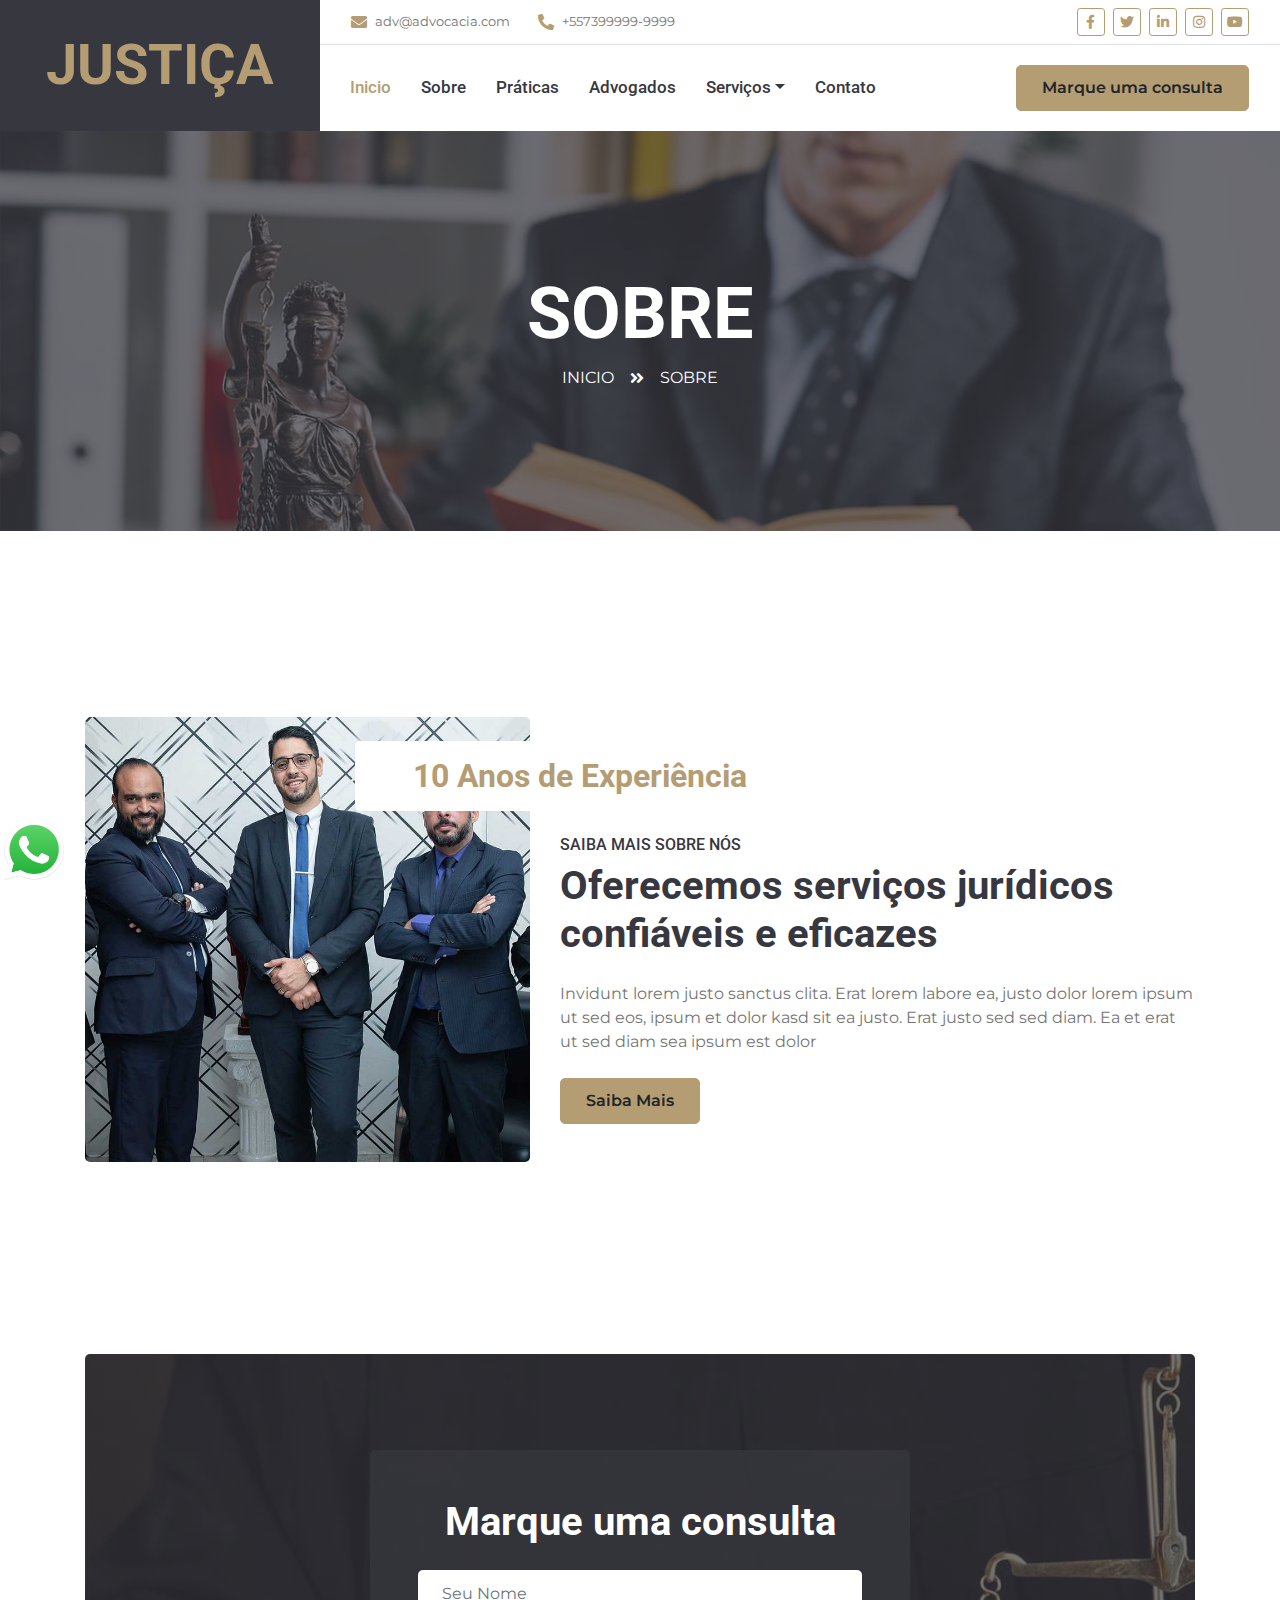
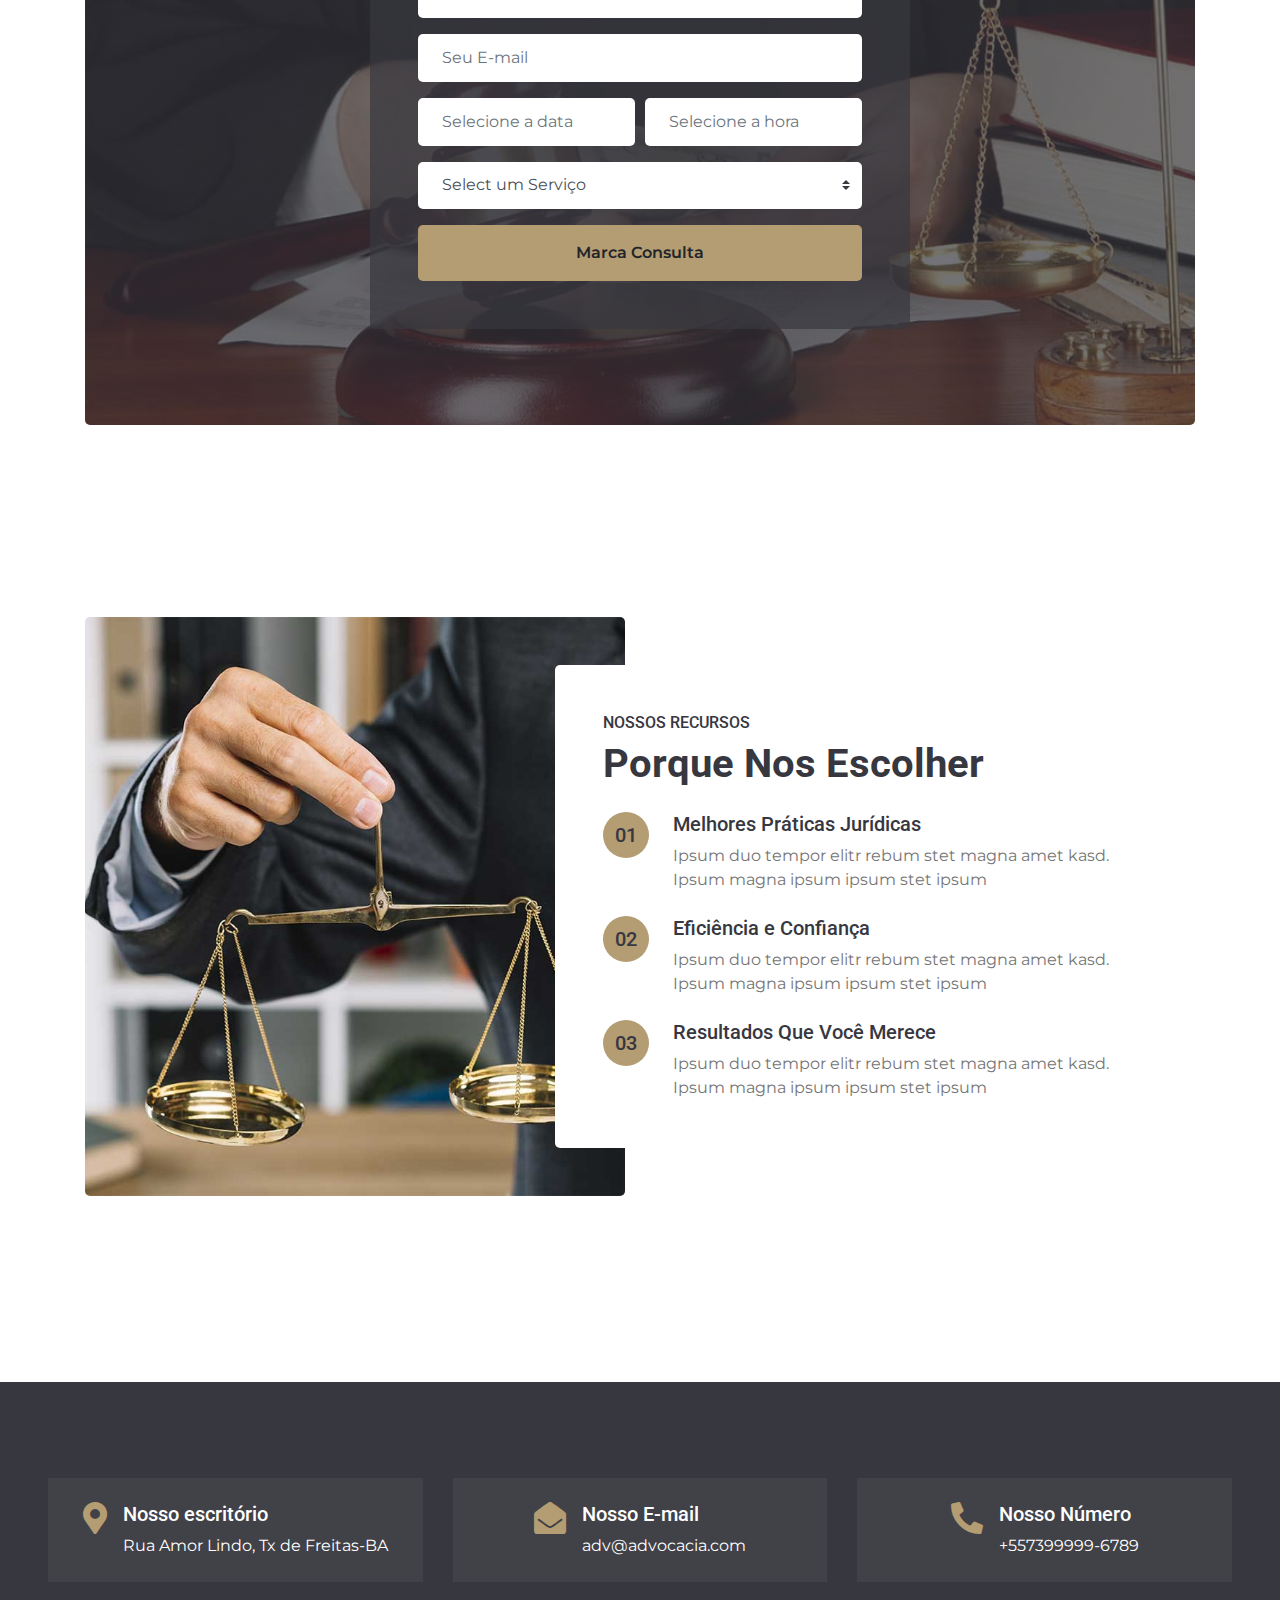
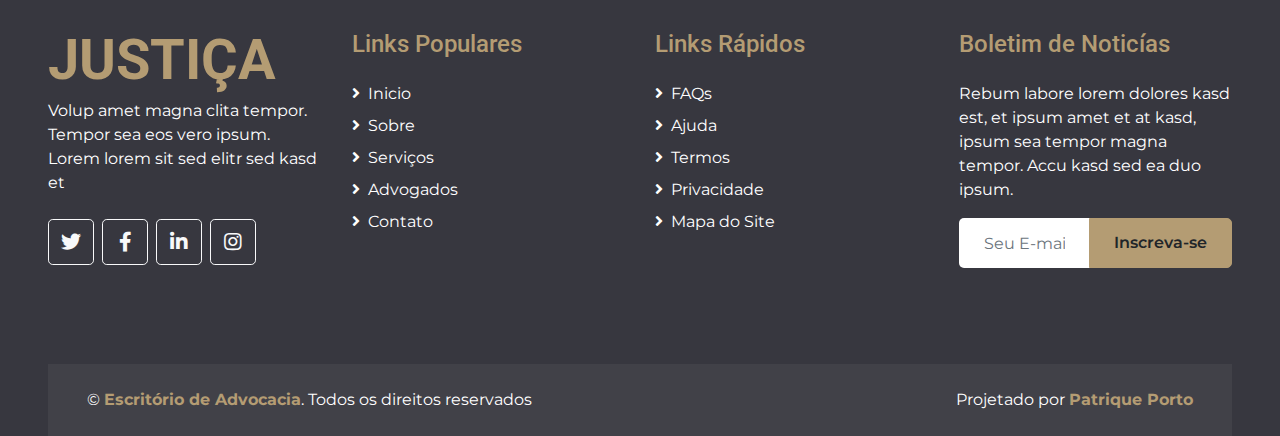
==== commit e37cfe70: "Add whatsapp in pages" ====
--- a/about.html
+++ b/about.html
@@ -114,6 +114,9 @@
     </div>
     <!-- Page Header End -->
 
+    <!--Whatsapp Icon -->
+    <a class="whatsapp-link" href="https://api.whatsapp.com/send?phone=5573999999999&amp;text=Ol%C3%A1%2C%20em%20breve%20responderei%20sua%20mensagem!" target="_blank"><img src="img/whatsapp-logo-1.png" alt=""></a>
+
 
     <!-- About Start -->
     <div class="container-fluid py-5">
--- a/css/style.css
+++ b/css/style.css
@@ -596,6 +596,22 @@
 }
 */
 
+.whatsapp-link {
+  max-width: 300px;
+  max-height: 100px;
+}
+
+.whatsapp-link img {
+  position: fixed;
+  width: 60px;
+  height: 60px;
+  bottom: 20px;
+  right: 95%;
+  text-align: center;
+  font-size: 30px;
+  z-index: 30;
+}
+
 .container,
 .container-fluid,
 .container-sm,
@@ -4192,6 +4208,10 @@
     padding-right: 0;
     padding-left: 0;
   }
+
+  .whatsapp-link img {
+    left: 2%;
+  }
 }
 
 @media (min-width: 576px) {
@@ -4263,6 +4283,10 @@
   .navbar-expand-lg > .container-fluid, .navbar-expand-lg > .container-sm, .navbar-expand-lg > .container-md, .navbar-expand-lg > .container-lg, .navbar-expand-lg > .container-xl {
     padding-right: 0;
     padding-left: 0;
+  }
+
+  .whatsapp-link img {
+    left: 2%;
   }
 }
 
